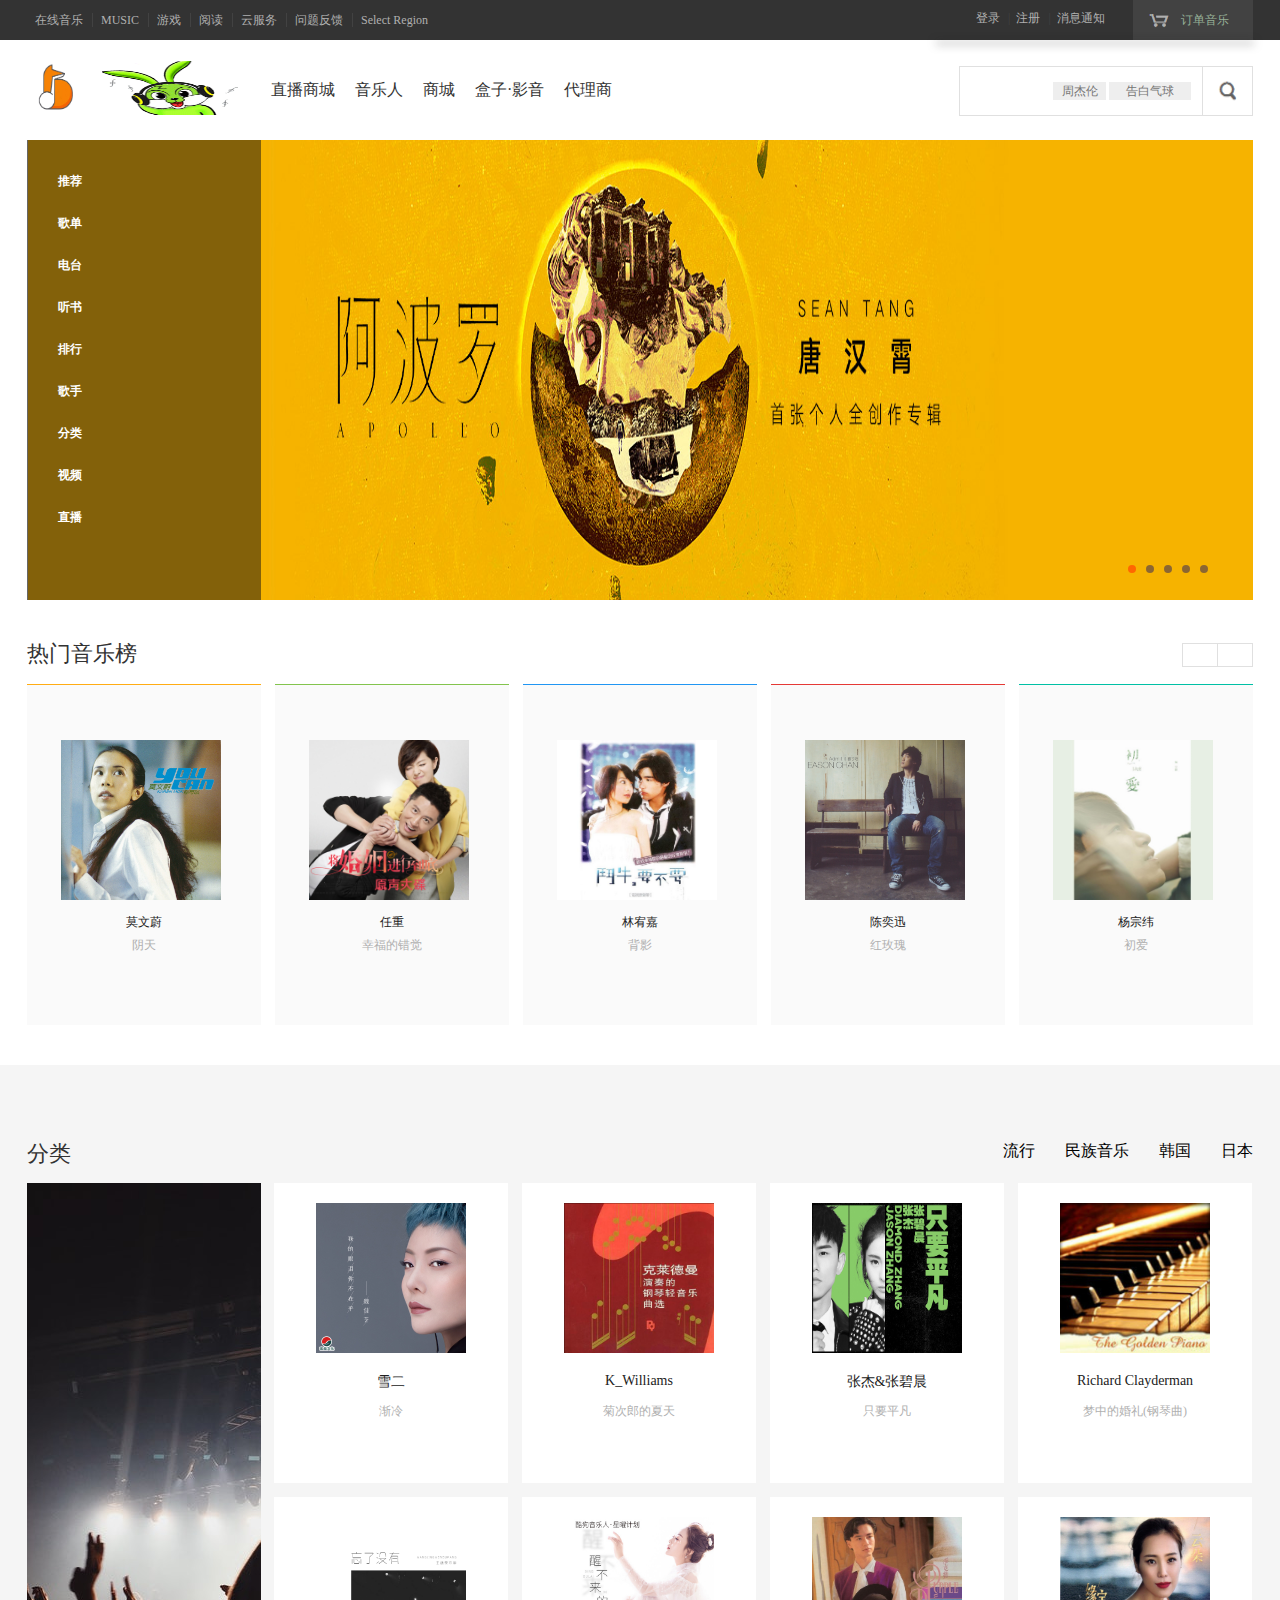
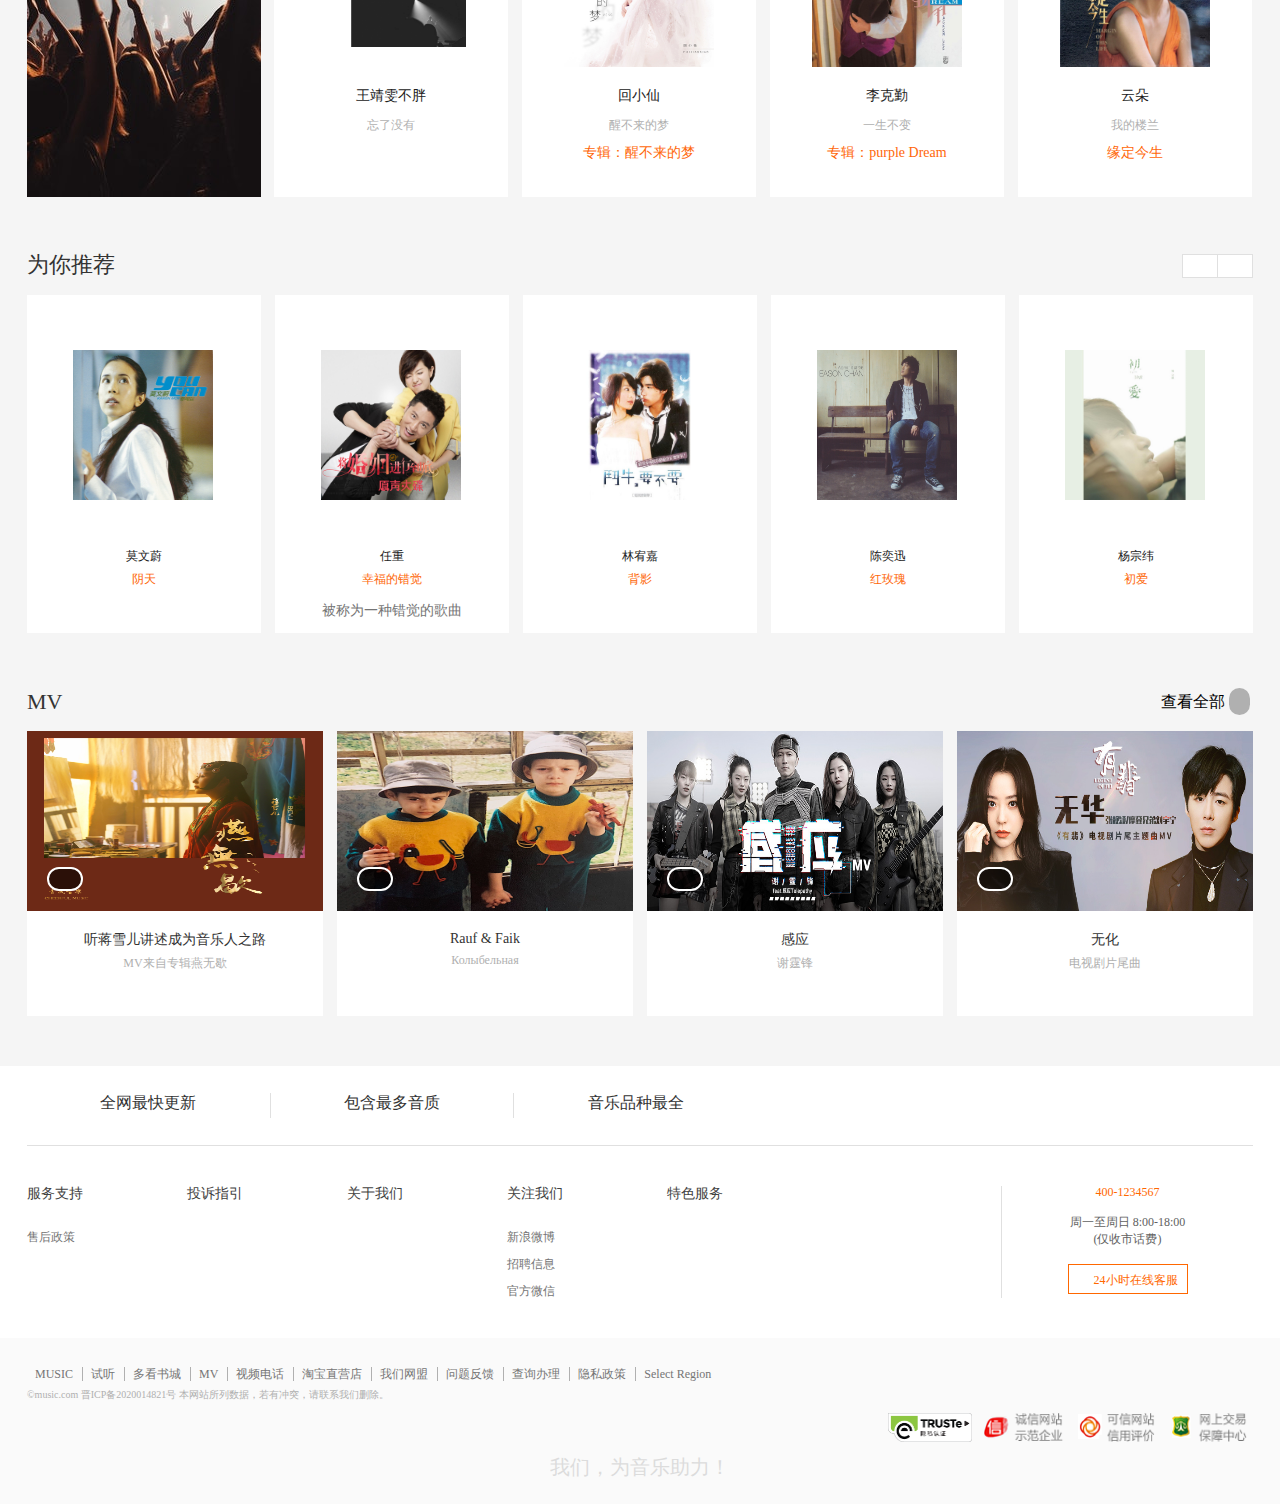
==== index.html @ 4be341f6 "添加歌曲" ====
<!DOCTYPE html>
<html lang="en">
<head>
	<meta charset="UTF-8">
  <title>Document</title>
  <link rel="icon" href="img/favicon.ico" type="image/x-icon" />
	<link rel="stylesheet" href="css/index.css">
	<link rel="stylesheet" href="css/xiaomi.css">
	<link rel="stylesheet" href="js/index.js">
  <link rel="stylesheet" href="https://at.alicdn.com/t/font_2290297_vt4znrrhv1.css">
	<script src="js/animate.js"></script>
	<script src="js/content.js"></script>
	<script src="js/index.js"></script>
	<script src="js/xiaomi.js"></script>
</head>
<body>
        <header>
        	<main>
        	<!-- <a href="play/play.html">aaaaaaaa</a> -->
        		<ul class="head-left">
        			<li><a href="play/play.html" class="head-lfist">在线音乐</a></li>
        			<li><a href="">MUSIC</a></li>
        			<!-- <li><a href=""></a></li> -->
        			<li><a href="">游戏</a></li>
        			<li><a href="">阅读</a></li>
        			<li><a href="">云服务</a></li>
        			<!-- <li><a href="">金融</a></li>
        			<li><a href="">小米商城移动版</a></li> -->
        			<li><a href="">问题反馈</a></li>
        			<li><a href="" class="head-llast">Select Region</a></li>
        		</ul>
        	
        		<div class="head-right">
        			<div class="head-right1">
        				<a href="login.html">登录</a>
        				<span>|</span>
        				<a href="login.html?register = 1">注册</a>
        				<span>|</span>
        				<a href="">消息通知</a>
        			</div>
        			<div class="head-right2">
        				<a href="">
        					<div class="head-r1"></div>
        				  <div class="head-r2">
                     订单音乐
                     <div class="head-block">
                     </div>
                  </div>
        				</a>
        			</div>
        		</div>
        		
        	</main>
        </header>
 
           <section class="navi">
           	   <main>
           	       
           	   	  <a href="" class="nav-left"></a>
                  <div class="nav-left2"><a href=""></a></div>
           	   	 
           	   	  <nav>
           	   	  	 <ul>
           	   	  	 	<li class="nav-li">
                        <a href="">直播商城</a>
                        <div class="nav-bottom">
                          <ul class="nav-bbig">
                            <li>
                              <a href="play/play.html">
                                <img src="img/n1.jpg" alt="">
                              </a>
                              <div class="nav-bbtext1">
                                <a href="" class="bbtext">
                                  新生代主播
                                </a>
                              </div>
                              <!-- <span>2999元起</span> -->
                            </li>

                             <li>
                              <!-- <div class="nav-bottop">
                                现货
                              </div> -->
                              <a href="play/play.html">
                                <img src="img/n2.jpg" alt="">
                              </a>
                              <div class="nav-bbtext1">
                                <a href="" class="bbtext">
                                  民谣主播
                                </a>
                              </div>
                              <!-- <span>2999元起</span> -->
                            </li>
                            
                            <li>
                              <!-- <div class="nav-bottop">
                                新品
                              </div> -->
                              <a href="play/play.html">
                                <img src="img/n3.jpg" alt="">
                              </a>
                              <div class="nav-bbtext1">
                                <a href="play/play.html" class="bbtext">
                                 热门推荐主播
                                </a>
                              </div>
                              <span>排行榜第一</span>
                            </li>
                            
                            

                            <li>
                              <!-- <div class="nav-bottop1">
                                下单立减500
                              </div> -->
                              <a href="play/play.html">
                                <img src="img/n4.jpg" alt="">
                              </a>
                              <div class="nav-bbtext1">
                                <a href="play/play.html" class="bbtext">
                                 星秀
                                </a>
                              </div>
                              <!-- <span>2799元起</span> -->
                            </li>

                             <li>
                              <div class="nav-bottop1">
                                推荐房间
                              </div>
                              <a href="play/play.html">
                                <img src="img/n5.jpg" alt="">
                              </a>
                              <div class="nav-bbtext1">
                                <a href="play/play.html" class="bbtext">
                                  MIX
                                </a>
                              </div>
                              <!-- <span>3499元起</span> -->
                            </li>

                            <li>
                              <div class="nav-bottop1">
                                一起听
                              </div>
                              <a href="play/play.html">
                                <img src="img/n6.jpg" alt="">
                              </a>
                              <div class="nav-bbtext1">
                                <a href="play/play.html" class="bbtext">
                                  点歌房
                                </a>
                              </div>
                              <span>13.4w热度</span>
                            </li>

                          </ul>
                        </div>
                        </li>

           	   	  	 	<li class="nav-li">
                         <a href="play/play.html">音乐人</a>
                        <div class="nav-bottom">
                          <ul class="nav-bbig">
                            <li>
                              <!-- <div class="nav-bottop">
                                现货
                              </div> -->
                              <a href="play/play.html">
                                <img src="img/g1.jpg" alt="">
                              </a>
                              <div class="nav-bbtext1">
                                <a href="" class="bbtext">
                                 当代音乐人
                                </a>
                              </div>
                              <!-- <span>2999元起</span> -->
                            </li>
                            
                            <li>
                              <!-- <div class="nav-bottop">
                                新品
                              </div> -->
                              <a href="play/play.html">
                                <img src="img/n4.jpg" alt="">
                              </a>
                              <div class="nav-bbtext1">
                                <a href="" class="bbtext">
                                 最新专辑推送音乐人
                                </a>
                              </div>
                              <!-- <span>1499元起</span> -->
                            </li>
                            
                            <li>
                              <a href="play/play.html">
                                <img src="img/n1.jpg" alt="">
                              </a>
                              <div class="nav-bbtext1">
                                <a href="" class="bbtext">
                                  常驻
                                </a>
                              </div>
                              <!-- <span>2999元起</span> -->
                            </li>
                          </ul>
                        </div>
                      </li>
           	   	  	 	<li class="nav-li">
                        <a href="">商城</a>
                        <div class="nav-bottom">
                          <ul class="nav-bbig">
                            <li>
                              <div class="nav-bottop">
                                现货
                              </div>
                              <a href="">
                                <img src="img/g2.jpg" alt="">
                              </a>
                              <div class="nav-bbtext1">
                                <a href="" class="bbtext">
                                 Gay专辑发布
                                </a>
                              </div>
                              <span>2999元起</span>
                            </li>
                            
                            <li>
                              <div class="nav-bottop">
                                新品
                              </div>
                              <a href="">
                                <img src="img/n3.jpg" alt="">
                              </a>
                              <div class="nav-bbtext1">
                                <a href="" class="bbtext">
                                  林俊杰系列专辑
                                </a>
                              </div>
                              <span>1499元起</span>
                            </li>
                            
                            <li>
                              <a href="">
                                <img src="img/g4.jpg" alt="">
                              </a>
                              <div class="nav-bbtext1">
                                <a href="" class="bbtext">
                                  LadyGaga
                                </a>
                              </div>
                              <span>库存丰富</span>
                            </li>
                          </ul>
                        </div>
                      </li>
           	   	  	 	<!-- <li class="nav-li">
                         <a href="">代理商</a>
                        <div class="nav-bottom">
                          <ul class="nav-bbig">
                            <li>
                              <a href="">
                                <img src="img/nav1.png" alt="">
                              </a>
                              <div class="nav-bbtext1">
                                <a href="" class="bbtext">
                                  一级分类
                                </a>
                              </div>
                              <span>2999元起</span>
                            </li>

                             <li>
                              <div class="nav-bottop">
                                现货
                              </div>
                              <a href="">
                                <img src="img/nav2.png" alt="">
                              </a>
                              <div class="nav-bbtext1">
                                <a href="" class="bbtext">
                                  一级分类
                                </a>
                              </div>
                              <span>2999元起</span>
                            </li>
                            
                            <li>
                              <div class="nav-bottop">
                                新品
                              </div>
                              <a href="">
                                <img src="img/nav3.jpg" alt="">
                              </a>
                              <div class="nav-bbtext1">
                                <a href="" class="bbtext">
                                  二级分类
                                </a>
                              </div>
                              <span>1499元起</span>
                            </li>
                            
                            

                            <li>
                              <div class="nav-bottop1">
                                下单立减500
                              </div>
                              <a href="">
                                <img src="img/nav4.jpg" alt="">
                              </a>
                              <div class="nav-bbtext1">
                                <a href="" class="bbtext">
                                  九级分类te 2
                                </a>
                              </div>
                              <span>2799元起</span>
                            </li>

                             <li>
                              <div class="nav-bottop1">
                                下单立减500
                              </div>
                              <a href="">
                                <img src="img/nav5.jpg" alt="">
                              </a>
                              <div class="nav-bbtext1">
                                <a href="" class="bbtext">
                                  六级分类
                                </a>
                              </div>
                              <span>3499元起</span>
                            </li>

                            <li>
                              <div class="nav-bottop1">
                                下单立减500
                              </div>
                              <a href="">
                                <img src="img/nav6.jpg" alt="">
                              </a>
                              <div class="nav-bbtext1">
                                <a href="" class="bbtext">
                                  四级分类
                                </a>
                              </div>
                              <span>1999元</span>
                            </li>

                          </ul>
                        </div>
                      </li> -->
           	   	  	 	<li class="nav-li">
                        <a href="">盒子·影音</a>
                        <!-- <div class="nav-bottom">
                          <ul class="nav-bbig">
                            <li>
                              <a href="">
                                <img src="img/nav1.png" alt="">
                              </a>
                              <div class="nav-bbtext1">
                                <a href="" class="bbtext">
                                  一级分类
                                </a>
                              </div>
                              <span>2999元起</span>
                            </li>

                             <li>
                              <div class="nav-bottop">
                                现货
                              </div>
                              <a href="">
                                <img src="img/nav2.png" alt="">
                              </a>
                              <div class="nav-bbtext1">
                                <a href="" class="bbtext">
                                  一级分类
                                </a>
                              </div>
                              <span>2999元起</span>
                            </li>
                            
                            <li>
                              <div class="nav-bottop">
                                新品
                              </div>
                              <a href="">
                                <img src="img/nav3.jpg" alt="">
                              </a>
                              <div class="nav-bbtext1">
                                <a href="" class="bbtext">
                                  二级分类
                                </a>
                              </div>
                              <span>1499元起</span>
                            </li>
                            
                            

                            <li>
                              <div class="nav-bottop1">
                                下单立减500
                              </div>
                              <a href="">
                                <img src="img/nav4.jpg" alt="">
                              </a>
                              <div class="nav-bbtext1">
                                <a href="" class="bbtext">
                                  九级分类te 2
                                </a>
                              </div>
                              <span>2799元起</span>
                            </li>

                             <li>
                              <div class="nav-bottop1">
                                下单立减500
                              </div>
                              <a href="">
                                <img src="img/nav5.jpg" alt="">
                              </a>
                              <div class="nav-bbtext1">
                                <a href="" class="bbtext">
                                  六级分类
                                </a>
                              </div>
                              <span>3499元起</span>
                            </li>

                            <li>
                              <div class="nav-bottop1">
                                下单立减500
                              </div>
                              <a href="">
                                <img src="img/nav6.jpg" alt="">
                              </a>
                              <div class="nav-bbtext1">
                                <a href="" class="bbtext">
                                  四级分类
                                </a>
                              </div>
                              <span>1999元</span>
                            </li>

                          </ul>
                        </div> -->
                      </li>
           	   	  	 	<li class="nav-li">
                         <a href="">代理商</a>
                         <!-- <div class="nav-bottom">
                          <ul class="nav-bbig">
                            <li>
                              <a href="">
                                <img src="img/nav1.png" alt="">
                              </a>
                              <div class="nav-bbtext1">
                                <a href="" class="bbtext">
                                  一级分类
                                </a>
                              </div>
                              <span>2999元起</span>
                            </li>

                             <li>
                              <div class="nav-bottop">
                                现货
                              </div>
                              <a href="">
                                <img src="img/nav2.png" alt="">
                              </a>
                              <div class="nav-bbtext1">
                                <a href="" class="bbtext">
                                  一级分类
                                </a>
                              </div>
                              <span>2999元起</span>
                            </li>
                            
                            <li>
                              <div class="nav-bottop">
                                新品
                              </div>
                              <a href="">
                                <img src="img/nav3.jpg" alt="">
                              </a>
                              <div class="nav-bbtext1">
                                <a href="" class="bbtext">
                                  二级分类
                                </a>
                              </div>
                              <span>1499元起</span>
                            </li>
                            
                            

                            <li>
                              <div class="nav-bottop1">
                                下单立减500
                              </div>
                              <a href="">
                                <img src="img/nav4.jpg" alt="">
                              </a>
                              <div class="nav-bbtext1">
                                <a href="" class="bbtext">
                                  九级分类te 2
                                </a>
                              </div>
                              <span>2799元起</span>
                            </li>

                             <li>
                              <div class="nav-bottop1">
                                下单立减500
                              </div>
                              <a href="">
                                <img src="img/nav5.jpg" alt="">
                              </a>
                              <div class="nav-bbtext1">
                                <a href="" class="bbtext">
                                  六级分类
                                </a>
                              </div>
                              <span>3499元起</span>
                            </li>

                            <li>
                              <div class="nav-bottop1">
                                下单立减500
                              </div>
                              <a href="">
                                <img src="img/nav6.jpg" alt="">
                              </a>
                              <div class="nav-bbtext1">
                                <a href="" class="bbtext">
                                  四级分类
                                </a>
                              </div>
                              <span>1999元</span>
                            </li>

                          </ul>
                        </div> -->
                      </li>
           	   	  	 	<li class="nav-li">
                        <a href="">主播电台</a>
                        <!-- <div class="nav-bottom"> -->
                          <ul class="nav-bbig">
                            <li>
                              <a href="">
                                <img src="img/nav1.png" alt="">
                              </a>
                              <div class="nav-bbtext1">
                                <a href="" class="bbtext">
                                  一级分类
                                </a>
                              </div>
                              <span>2999元起</span>
                            </li>

                             <li>
                              <div class="nav-bottop">
                                现货
                              </div>
                              <a href="">
                                <img src="img/nav2.png" alt="">
                              </a>
                              <div class="nav-bbtext1">
                                <a href="" class="bbtext">
                                  一级分类
                                </a>
                              </div>
                              <span>2999元起</span>
                            </li>
                            
                            <li>
                              <div class="nav-bottop">
                                新品
                              </div>
                              <a href="">
                                <img src="img/nav3.jpg" alt="">
                              </a>
                              <div class="nav-bbtext1">
                                <a href="" class="bbtext">
                                  二级分类
                                </a>
                              </div>
                              <span>1499元起</span>
                            </li>
                            
                            

                            <li>
                              <div class="nav-bottop1">
                                下单立减500
                              </div>
                              <a href="">
                                <img src="img/nav4.jpg" alt="">
                              </a>
                              <div class="nav-bbtext1">
                                <a href="" class="bbtext">
                                  九级分类te 2
                                </a>
                              </div>
                              <span>2799元起</span>
                            </li>

                             <li>
                              <div class="nav-bottop1">
                                下单立减500
                              </div>
                              <a href="">
                                <img src="img/nav5.jpg" alt="">
                              </a>
                              <div class="nav-bbtext1">
                                <a href="" class="bbtext">
                                  六级分类
                                </a>
                              </div>
                              <span>3499元起</span>
                            </li>

                            <li>
                              <div class="nav-bottop1">
                                下单立减500
                              </div>
                              <a href="">
                                <img src="img/nav6.jpg" alt="">
                              </a>
                              <div class="nav-bbtext1">
                                <a href="" class="bbtext">
                                  四级分类
                                </a>
                              </div>
                              <span>1999元</span>
                            </li>

                          </ul>
                        </div>
                      </li>
           	   	  	 	<!-- <li class="nav-li"><a href="">服务</a></li>
           	   	  	 	<li class="nav-li"><a href="">社区</a></li> -->
           	   	  	 </ul>
           	   	  </nav>
           	   	  <!-- 右边 -->
           	   	  <div class="nav-right">
           	   	  	  <input type="text" class="nav-r1">
           	   	  	   <div class="nav-r1text"><a href="">周杰伦</a></div>
           	   	  	   <div class="nav-r2text"><a href="">告白气球</a></div>
           	   	  	  <input type="button" class="nav-r2" id="musica">
                      <ul class="nav-block">
                        <li><a href="">
                          <span>我爱你就像风</span>
                          <span>约有11859条</span>
                        </a></li>
                        <li><a href="">
                          <span>5.20</span>
                          <span>约有10658条</span>
                        </a></li>
                        <li><a href="">
                          <span>乘风破浪的姐姐</span>
                          <span>约有9981条</span>
                        </a></li>
                        <li><a href="">
                          <span>黑</span>
                          <span>约有8868条</span>
                        </a></li>
                        <li><a href="">
                           <span>别缅怀何为爱</span>
                          <span>约有8200条</span>
                        </a></li>
                        <li><a href="">
                           <span>体面</span>
                          <span>约有7556条</span>
                        </a></li>
                        <li><a href="">
                           <span>陈奕迅</span>
                          <span>约有6400条</span>
                        </a></li>
                        <!-- <li><a href="">
                            <span>充电宝</span>
                            <span>约有19件</span>
                        </a></li>
                        <li><a href="">
                          <span>运动鞋</span>
                          <span>约有2件</span>
                        </a></li>
                        <li><a href="">
                          <span>路由器</span>
                          <span>约有17件</span>
                        </a></li>
                        <li><a href="">
                          <span>小米盒子</span>
                          <span>约有8件</span>
                        </a></li> -->
                      </ul>
           	   	  </div>
           	   </main>
           </section>

           <section class="banner">
           	   <main class="banner-main">
                  <ul class="lunbo">
                    <li style="display: block">
                     <a href="play/play.html">
                     <img src="img/5555.jpg" alt="">
                     </a>
                    </li>

                    <li>
                     <a href="play/play.html">
                      <img src="img/1111.jpg" alt="">
                     </a>
                    </li>
                    
                    <li>
                     <a href="play/play.html">
                      <img src="img/2222.jpg" alt="">
                     </a>
                    </li>

                    <li>
                     <a href="play/play.html">
                      <img src="img/3333.jpg" alt="">
                     </a>
                    </li>

                    <li>
                     <a href="play/play.html">
                      <img src="img/4444.jpg" alt="">
                     </a>
                    </li>
                  </ul>
           
           	   	  <aside style="z-index: 99999">
           	   	  	 <ul class="aside-big">
           	   	  	 	<li class="aside-big1">
           	   	  	 	  <a href="">
           	   	  	 	  	<span class="big-left">推荐</span>
           	   	  	 	  	<span class="iconfont icon-jiantou big-right"></span>
           	   	  	 	  </a>
                        <div class="item">
                            
                             <ul>
                               <li>
                                 <a href="play/play.html">
                                   <div class="item-left">
                                     <img src="img/s2.jpg" alt="">
                                   </div>
                                   <span>试听</span>
                                   <div class="item-right">试听</div>
                                 </a>
                               </li>

                               <li>
                                 <a href="play/play.html">
                                   <div class="item-left">
                                     <img src="img/item2.png" alt="">
                                   </div>
                                   <span>二级分类</span>
                                   <div class="item-right">试听</div>
                                 </a>
                               </li>

                               <li>
                                 <a href="play/play.html">
                                   <div class="item-left">
                                     <img src="img/item3.jpg" alt="">
                                   </div>
                                   <span>八级分类 2</span>
                                   <div class="item-right">试听</div>
                                 </a>
                               </li>

                               <li>
                                 <a href="play/play.html">
                                   <div class="item-left">
                                     <img src="img/item5.png" alt="">
                                   </div>
                                   <span>七级分类</span>
                                   <div class="item-right">试听</div>
                                 </a>
                               </li>

                               <li>
                                 <a href="play/play.html">
                                   <div class="item-left">
                                     <img src="img/item4.jpg" alt="">
                                   </div>
                                   <span>九级分类te 2</span>
                                   <div class="item-right">试听</div>
                                 </a>
                               </li>

                               <li>
                                 <a href="play/play.html">
                                   <div class="item-left">
                                     <img src="img/item6.jpg" alt="">
                                   </div>
                                   <span>六级分类</span>
                                   <div class="item-right">试听</div>
                                 </a>
                               </li>
                             </ul>

                             <ul>
                               <li>
                                 <a href="play/play.html">
                                   <div class="item-left">
                                     <img src="img/item7.jpg" alt="">
                                   </div>
                                   <span>四级分类</span>
                                   <div class="item-right">试听</div>
                                 </a>
                               </li>

                               <li>
                                 <a href="play/play.html">
                                   <div class="item-left">
                                     <img src="img/item8.jpg" alt="">
                                   </div>
                                   <span>四级分类 Plus</span>
                                   <div class="item-right">试听</div>
                                  </a>
                               </li>

                               <li>
                                 <a href="play/play.html">
                                   <div class="item-left">
                                     <img src="img/item9.png" alt="">
                                   </div>
                                   <span>五级分类 4X</span>
                                   <div class="item-right">试听</div>
                                 </a>
                               </li>

                               <li>
                                 <a href="play/play.html">
                                   <div class="item-left">
                                     <img src="img/item10.png" alt="">
                                   </div>
                                   <span>三级分类X</span>
                                   <div class="item-right">试听</div>
                                 </a>
                               </li>

                               <li>
                                 <a href="play/play.html">
                                   <div class="item-left">
                                     <img src="img/item11.jpg" alt="">
                                   </div>
                                   <span>三级分类</span>
                                   <div class="item-right">试听</div>
                                 </a>
                               </li>
                               
                               <li>
                                 <a href="play/play.html">
                                   <div class="item-left">
                                     <img src="img/item12.jpg" alt="">
                                   </div>
                                   <span>我的音乐盒</span>
                                   <div class="item-right">试听</div>
                                 </a>
                               </li>
                             </ul>

                             <ul>
                               <li>
                                 <a href="play/play.html">
                                   <div class="item-left">
                                     <img src="img/item13.jpg" alt="">
                                   </div>
                                   <span>经典曲目</span>
                                  
                                 </a>
                               </li>

                               <li>
                                 <a href="play/play.html">
                                   <div class="item-left">
                                     <img src="img/item14.jpg" alt="">
                                   </div>
                                   <span>会员专享</span>
                                  
                                 </a>
                               </li>

                               <li>
                                 <a href="play/play.html">
                                   <div class="item-left">
                                     <img src="img/item15.jpg" alt="">
                                   </div>
                                   <span></span>
                                   
                                 </a>
                               </li>
                             </ul>
                        </div>
           	   	  	 	</li>

           	   	  	 	<li class="aside-big1">
           	   	  	 	   <a href="play/play.html">
           	   	  	 		   <span class="big-left">歌单</span>
           	   	  	 	  	  <span class="iconfont icon-jiantou big-right"></span>
           	   	  	 	   </a>
                          <div class="item">
                       
                             <ul>
                               <li>
                                 <a href="play/play.html">
                                   <div class="item-left">
                                     <img src="img/item1.png" alt="">
                                   </div>
                                   <span>一级分类</span>
                                   <div class="item-right">试听</div>
                                 </a>
                               </li>

                               <li>
                                 <a href="play/play.html">
                                   <div class="item-left">
                                     <img src="img/item2.png" alt="">
                                   </div>
                                   <span>二级分类</span>
                                   <div class="item-right">试听</div>
                                 </a>
                               </li>

                               <li>
                                 <a href="play/play.html">
                                   <div class="item-left">
                                     <img src="img/item3.jpg" alt="">
                                   </div>
                                   <span>八级分类 2</span>
                                   <div class="item-right">试听</div>
                                 </a>
                               </li>

                               <li>
                                 <a href="play/play.html">
                                   <div class="item-left">
                                     <img src="img/item5.png" alt="">
                                   </div>
                                   <span>七级分类</span>
                                   <div class="item-right">试听</div>
                                 </a>
                               </li>

                               <li>
                                 <a href="play/play.html">
                                   <div class="item-left">
                                     <img src="img/item4.jpg" alt="">
                                   </div>
                                   <span>九级分类te 2</span>
                                   <div class="item-right">试听</div>
                                 </a>
                               </li>

                               <li>
                                 <a href="play/play.html">
                                   <div class="item-left">
                                     <img src="img/item6.jpg" alt="">
                                   </div>
                                   <span>六级分类</span>
                                   <div class="item-right">试听</div>
                                 </a>
                               </li>
                             </ul>                              
                             <ul>
                               <li>
                                 <a href="play/play.html">
                                   <div class="item-left">
                                     <img src="img/item1.png" alt="">
                                   </div>
                                   <span>一级分类</span>
                                   <div class="item-right">试听</div>
                                 </a>
                               </li>

                               <li>
                                 <a href="play/play.html">
                                   <div class="item-left">
                                     <img src="img/item2.png" alt="">
                                   </div>
                                   <span>二级分类</span>
                                   <div class="item-right">试听</div>
                                 </a>
                               </li>

                               <li>
                                 <a href="play/play.html">
                                   <div class="item-left">
                                     <img src="img/item3.jpg" alt="">
                                   </div>
                                   <span>八级分类 2</span>
                                   <div class="item-right">试听</div>
                                 </a>
                               </li>

                               <li>
                                 <a href="play/play.html">
                                   <div class="item-left">
                                     <img src="img/item5.png" alt="">
                                   </div>
                                   <span>七级分类</span>
                                   <div class="item-right">试听</div>
                                 </a>
                               </li>

                               <li>
                                 <a href="play/play.html">
                                   <div class="item-left">
                                     <img src="img/item4.jpg" alt="">
                                   </div>
                                   <span>九级分类te 2</span>
                                   <div class="item-right">试听</div>
                                 </a>
                               </li>

                               <li>
                                 <a href="play/play.html">
                                   <div class="item-left">
                                     <img src="img/item6.jpg" alt="">
                                   </div>
                                   <span>六级分类</span>
                                   <div class="item-right">试听</div>
                                 </a>
                               </li>
                             </ul>
                          </div>
           	   	  	 	</li>
           	   	  	 	<li class="aside-big1">
           	   	  	 	   <a href="play/play.html">
           	   	  	 		   <span class="big-left">电台</span>
           	   	  	 	  	 <span class="iconfont icon-jiantou big-right"></span>
           	   	  	 	   </a>
                         <div class="item">
                            
                             <ul>
                               <li>
                                 <a href="play/play.html">
                                   <div class="item-left">
                                     <img src="img/item1.png" alt="">
                                   </div>
                                   <span>一级分类</span>
                                   <div class="item-right">试听</div>
                                 </a>
                               </li>

                               <li>
                                 <a href="play/play.html">
                                   <div class="item-left">
                                     <img src="img/item2.png" alt="">
                                   </div>
                                   <span>二级分类</span>
                                   <div class="item-right">试听</div>
                                 </a>
                               </li>

                               <li>
                                 <a href="play/play.html">
                                   <div class="item-left">
                                     <img src="img/item3.jpg" alt="">
                                   </div>
                                   <span>八级分类 2</span>
                                   <div class="item-right">试听</div>
                                 </a>
                               </li>

                               <li>
                                 <a href="play/play.html">
                                   <div class="item-left">
                                     <img src="img/item5.png" alt="">
                                   </div>
                                   <span>七级分类</span>
                                   <div class="item-right">试听</div>
                                 </a>
                               </li>

                               <li>
                                 <a href="play/play.html">
                                   <div class="item-left">
                                     <img src="img/item4.jpg" alt="">
                                   </div>
                                   <span>九级分类te 2</span>
                                   <div class="item-right">试听</div>
                                 </a>
                               </li>

                               <li>
                                 <a href="play/play.html">
                                   <div class="item-left">
                                     <img src="img/item6.jpg" alt="">
                                   </div>
                                   <span>六级分类</span>
                                   <div class="item-right">试听</div>
                                 </a>
                               </li>
                             </ul>

                             <ul>
                               <li>
                                 <a href="play/play.html">
                                   <div class="item-left">
                                     <img src="img/item7.jpg" alt="">
                                   </div>
                                   <span>四级分类</span>
                                   <div class="item-right">试听</div>
                                 </a>
                               </li>

                               <li>
                                 <a href="play/play.html">
                                   <div class="item-left">
                                     <img src="img/item8.jpg" alt="">
                                   </div>
                                   <span>四级分类 Plus</span>
                                   <div class="item-right">试听</div>
                                  </a>
                               </li>

                               <li>
                                 <a href="play/play.html">
                                   <div class="item-left">
                                     <img src="img/item9.png" alt="">
                                   </div>
                                   <span>五级分类 4X</span>
                                   <div class="item-right">试听</div>
                                 </a>
                               </li>

                               <li>
                                 <a href="play/play.html">
                                   <div class="item-left">
                                     <img src="img/item10.png" alt="">
                                   </div>
                                   <span>三级分类X</span>
                                   <div class="item-right">试听</div>
                                 </a>
                               </li>

                               <li>
                                 <a href="play/play.html">
                                   <div class="item-left">
                                     <img src="img/item11.jpg" alt="">
                                   </div>
                                   <span>三级分类</span>
                                   <div class="item-right">试听</div>
                                 </a>
                               </li>
                               
                               <li>
                                 <a href="play/play.html">
                                   <div class="item-left">
                                     <img src="img/item12.jpg" alt="">
                                   </div>
                                   <span>我的音乐盒</span>
                                   <div class="item-right">试听</div>
                                 </a>
                               </li>
                             </ul>

                            
                             <ul>
                               <li>
                                 <a href="play/play.html">
                                   <div class="item-left">
                                     <img src="img/item7.jpg" alt="">
                                   </div>
                                   <span>四级分类</span>
                                   <div class="item-right">试听</div>
                                 </a>
                               </li>

                               <li>
                                 <a href="play/play.html">
                                   <div class="item-left">
                                     <img src="img/item8.jpg" alt="">
                                   </div>
                                   <span>四级分类 Plus</span>
                                   <div class="item-right">试听</div>
                                  </a>
                               </li>

                               <li>
                                 <a href="play/play.html">
                                   <div class="item-left">
                                     <img src="img/item9.png" alt="">
                                   </div>
                                   <span>五级分类 4X</span>
                                   <div class="item-right">试听</div>
                                 </a>
                               </li>

                               <li>
                                 <a href="play/play.html">
                                   <div class="item-left">
                                     <img src="img/item10.png" alt="">
                                   </div>
                                   <span>三级分类X</span>
                                   <div class="item-right">试听</div>
                                 </a>
                               </li>

                               <li>
                                 <a href="play/play.html">
                                   <div class="item-left">
                                     <img src="img/item11.jpg" alt="">
                                   </div>
                                   <span>三级分类</span>
                                   <div class="item-right">试听</div>
                                 </a>
                               </li>
                               
                               <li>
                                 <a href="play/play.html">
                                   <div class="item-left">
                                     <img src="img/item12.jpg" alt="">
                                   </div>
                                   <span>我的音乐盒</span>
                                   <div class="item-right">试听</div>
                                 </a>
                               </li>
                             </ul>

                           
                             <ul>
                               <li>
                                 <a href="play/play.html">
                                   <div class="item-left">
                                     <img src="img/item13.jpg" alt="">
                                   </div>
                                   <span>经典曲目</span>
                                  
                                 </a>
                               </li>

                               <li>
                                 <a href="play/play.html">
                                   <div class="item-left">
                                     <img src="img/item14.jpg" alt="">
                                   </div>
                                   <span>会员专享</span>
                                  
                                 </a>
                               </li>

                               <li>
                                 <a href="play/play.html">
                                   <div class="item-left">
                                     <img src="img/item15.jpg" alt="">
                                   </div>
                                   <span></span>
                                   
                                 </a>
                               </li>
                             </ul>
                        </div>
           	   	  	 	</li>
           	   	  	 	<li class="aside-big1">
           	   	  	 	   <a href="play/play.html">
           	   	  	 		   <span class="big-left">听书</span>
           	   	  	 	  	  <span class="iconfont icon-jiantou big-right"></span>
           	   	  	 	   </a>
                          <div class="item">
                             <!-- 第一列 -->
                             <ul>
                               <li>
                                 <a href="play/play.html">
                                   <div class="item-left">
                                     <img src="img/item1.png" alt="">
                                   </div>
                                   <span>一级分类</span>
                                   <div class="item-right">试听</div>
                                 </a>
                               </li>

                               <li>
                                 <a href="play/play.html">
                                   <div class="item-left">
                                     <img src="img/item2.png" alt="">
                                   </div>
                                   <span>二级分类</span>
                                   <div class="item-right">试听</div>
                                 </a>
                               </li>

                               <li>
                                 <a href="play/play.html">
                                   <div class="item-left">
                                     <img src="img/item3.jpg" alt="">
                                   </div>
                                   <span>八级分类 2</span>
                                   <div class="item-right">试听</div>
                                 </a>
                               </li>

                               <li>
                                 <a href="play/play.html">
                                   <div class="item-left">
                                     <img src="img/item5.png" alt="">
                                   </div>
                                   <span>七级分类</span>
                                   <div class="item-right">试听</div>
                                 </a>
                               </li>

                               <li>
                                 <a href="play/play.html">
                                   <div class="item-left">
                                     <img src="img/item4.jpg" alt="">
                                   </div>
                                   <span>九级分类te 2</span>
                                   <div class="item-right">试听</div>
                                 </a>
                               </li>

                               <li>
                                 <a href="play/play.html">
                                   <div class="item-left">
                                     <img src="img/item6.jpg" alt="">
                                   </div>
                                   <span>六级分类</span>
                                   <div class="item-right">试听</div>
                                 </a>
                               </li>
                             </ul>

                             <!-- 第二列 -->
                             <ul>
                               <li>
                                 <a href="play/play.html">
                                   <div class="item-left">
                                     <img src="img/item7.jpg" alt="">
                                   </div>
                                   <span>四级分类</span>
                                   <div class="item-right">试听</div>
                                 </a>
                               </li>

                               <li>
                                 <a href="play/play.html">
                                   <div class="item-left">
                                     <img src="img/item8.jpg" alt="">
                                   </div>
                                   <span>四级分类 Plus</span>
                                   <div class="item-right">试听</div>
                                  </a>
                               </li>

                               <li>
                                 <a href="play/play.html">
                                   <div class="item-left">
                                     <img src="img/item9.png" alt="">
                                   </div>
                                   <span>五级分类 4X</span>
                                   <div class="item-right">试听</div>
                                 </a>
                               </li>

                               <li>
                                 <a href="play/play.html">
                                   <div class="item-left">
                                     <img src="img/item10.png" alt="">
                                   </div>
                                   <span>三级分类X</span>
                                   <div class="item-right">试听</div>
                                 </a>
                               </li>

                               <li>
                                 <a href="play/play.html">
                                   <div class="item-left">
                                     <img src="img/item11.jpg" alt="">
                                   </div>
                                   <span>三级分类</span>
                                   <div class="item-right">试听</div>
                                 </a>
                               </li>
                               
                               <li>
                                 <a href="play/play.html">
                                   <div class="item-left">
                                     <img src="img/item12.jpg" alt="">
                                   </div>
                                   <span>我的音乐盒</span>
                                   <div class="item-right">试听</div>
                                 </a>
                               </li>
                             </ul>
                             
                          
                             <ul>
                               <li>
                                 <a href="play/play.html">
                                   <div class="item-left">
                                     <img src="img/item7.jpg" alt="">
                                   </div>
                                   <span>四级分类</span>
                                   <div class="item-right">试听</div>
                                 </a>
                               </li>

                               <li>
                                 <a href="play/play.html">
                                   <div class="item-left">
                                     <img src="img/item8.jpg" alt="">
                                   </div>
                                   <span>四级分类 Plus</span>
                                   <div class="item-right">试听</div>
                                  </a>
                               </li>

                               <li>
                                 <a href="play/play.html">
                                   <div class="item-left">
                                     <img src="img/item9.png" alt="">
                                   </div>
                                   <span>五级分类 4X</span>
                                   <div class="item-right">试听</div>
                                 </a>
                               </li>

                               <li>
                                 <a href="play/play.html">
                                   <div class="item-left">
                                     <img src="img/item10.png" alt="">
                                   </div>
                                   <span>三级分类X</span>
                                   <div class="item-right">试听</div>
                                 </a>
                               </li>

                               <li>
                                 <a href="play/play.html">
                                   <div class="item-left">
                                     <img src="img/item11.jpg" alt="">
                                   </div>
                                   <span>三级分类</span>
                                   <div class="item-right">试听</div>
                                 </a>
                               </li>
                               
                               <li>
                                 <a href="play/play.html">
                                   <div class="item-left">
                                     <img src="img/item12.jpg" alt="">
                                   </div>
                                   <span>我的音乐盒</span>
                                   <div class="item-right">试听</div>
                                 </a>
                               </li>
                             </ul>

                             
                             <ul>
                               <li>
                                 <a href="play/play.html">
                                   <div class="item-left">
                                     <img src="img/item7.jpg" alt="">
                                   </div>
                                   <span>四级分类</span>
                                   <div class="item-right">试听</div>
                                 </a>
                               </li>

                               <li>
                                 <a href="play/play.html">
                                   <div class="item-left">
                                     <img src="img/item8.jpg" alt="">
                                   </div>
                                   <span>四级分类 Plus</span>
                                   <div class="item-right">试听</div>
                                  </a>
                               </li>

                               <li>
                                 <a href="play/play.html">
                                   <div class="item-left">
                                     <img src="img/item9.png" alt="">
                                   </div>
                                   <span>五级分类 4X</span>
                                   <div class="item-right">试听</div>
                                 </a>
                               </li>

                               <li>
                                 <a href="play/play.html">
                                   <div class="item-left">
                                     <img src="img/item10.png" alt="">
                                   </div>
                                   <span>三级分类X</span>
                                   <div class="item-right">试听</div>
                                 </a>
                               </li>

                               <li>
                                 <a href="play/play.html">
                                   <div class="item-left">
                                     <img src="img/item11.jpg" alt="">
                                   </div>
                                   <span>三级分类</span>
                                   <div class="item-right">试听</div>
                                 </a>
                               </li>
                               
                               <li>
                                 <a href="play/play.html">
                                   <div class="item-left">
                                     <img src="img/item12.jpg" alt="">
                                   </div>
                                   <span>我的音乐盒</span>
                                   <div class="item-right">试听</div>
                                 </a>
                               </li>
                             </ul>
                        </div>
           	   	  	 	</li>
                        <li class="aside-big1">
                         <a href="play/play.html">
                           <span class="big-left">排行</span>
                          <span class="iconfont icon-jiantou big-right"></span>
                         </a>
                          <div class="item">
                            
                             <ul>
                               <li>
                                 <a href="play/play.html">
                                   <div class="item-left">
                                     <img src="img/item1.png" alt="">
                                   </div>
                                   <span>一级分类</span>
                                   <div class="item-right">试听</div>
                                 </a>
                               </li>

                               <li>
                                 <a href="play/play.html">
                                   <div class="item-left">
                                     <img src="img/item2.png" alt="">
                                   </div>
                                   <span>二级分类</span>
                                   <div class="item-right">试听</div>
                                 </a>
                               </li>

                               <li>
                                 <a href="play/play.html">
                                   <div class="item-left">
                                     <img src="img/item3.jpg" alt="">
                                   </div>
                                   <span>八级分类 2</span>
                                   <div class="item-right">试听</div>
                                 </a>
                               </li>

                               <li>
                                 <a href="play/play.html">
                                   <div class="item-left">
                                     <img src="img/item5.png" alt="">
                                   </div>
                                   <span>七级分类</span>
                                   <div class="item-right">试听</div>
                                 </a>
                               </li>

                               <li>
                                 <a href="play/play.html">
                                   <div class="item-left">
                                     <img src="img/item4.jpg" alt="">
                                   </div>
                                   <span>九级分类te 2</span>
                                   <div class="item-right">试听</div>
                                 </a>
                               </li>

                               <li>
                                 <a href="play/play.html">
                                   <div class="item-left">
                                     <img src="img/item6.jpg" alt="">
                                   </div>
                                   <span>六级分类</span>
                                   <div class="item-right">试听</div>
                                 </a>
                               </li>
                             </ul>

                            
                             <ul>
                               <li>
                                 <a href="play/play.html">
                                   <div class="item-left">
                                     <img src="img/item7.jpg" alt="">
                                   </div>
                                   <span>四级分类</span>
                                   <div class="item-right">试听</div>
                                 </a>
                               </li>
                             </ul>
                           
                        </div>
                      </li>
                      <li class="aside-big1">
                         <a href="play/play.html">
                           <span class="big-left">歌手</span>
                           <span class="iconfont icon-jiantou big-right"></span>
                         </a>
                          <div class="item">
                             
                             <ul>
                               <li>
                                 <a href="play/play.html">
                                   <div class="item-left">
                                     <img src="img/item1.png" alt="">
                                   </div>
                                   <span>一级分类</span>
                                   <div class="item-right">试听</div>
                                 </a>
                               </li>

                               <li>
                                 <a href="play/play.html">
                                   <div class="item-left">
                                     <img src="img/item2.png" alt="">
                                   </div>
                                   <span>二级分类</span>
                                   <div class="item-right">试听</div>
                                 </a>
                               </li>

                               <li>
                                 <a href="play/play.html">
                                   <div class="item-left">
                                     <img src="img/item3.jpg" alt="">
                                   </div>
                                   <span>八级分类 2</span>
                                   <div class="item-right">试听</div>
                                 </a>
                               </li>

                               <li>
                                 <a href="play/play.html">
                                   <div class="item-left">
                                     <img src="img/item5.png" alt="">
                                   </div>
                                   <span>七级分类</span>
                                   <div class="item-right">试听</div>
                                 </a>
                               </li>

                               <li>
                                 <a href="play/play.html">
                                   <div class="item-left">
                                     <img src="img/item4.jpg" alt="">
                                   </div>
                                   <span>九级分类te 2</span>
                                   <div class="item-right">试听</div>
                                 </a>
                               </li>

                               <li>
                                 <a href="play/play.html">
                                   <div class="item-left">
                                     <img src="img/item6.jpg" alt="">
                                   </div>
                                   <span>六级分类</span>
                                   <div class="item-right">试听</div>
                                 </a>
                               </li>
                             </ul>

                             <ul>
                               <li>
                                 <a href="play/play.html">
                                   <div class="item-left">
                                     <img src="img/item7.jpg" alt="">
                                   </div>
                                   <span>四级分类</span>
                                   <div class="item-right">试听</div>
                                 </a>
                               </li>

                               <li>
                                 <a href="play/play.html">
                                   <div class="item-left">
                                     <img src="img/item8.jpg" alt="">
                                   </div>
                                   <span>四级分类 Plus</span>
                                   <div class="item-right">试听</div>
                                  </a>
                               </li>

                               <li>
                                 <a href="play/play.html">
                                   <div class="item-left">
                                     <img src="img/item9.png" alt="">
                                   </div>
                                   <span>五级分类 4X</span>
                                   <div class="item-right">试听</div>
                                 </a>
                               </li>

                               <li>
                                 <a href="play/play.html">
                                   <div class="item-left">
                                     <img src="img/item10.png" alt="">
                                   </div>
                                   <span>三级分类X</span>
                                   <div class="item-right">试听</div>
                                 </a>
                               </li>

                               <li>
                                 <a href="play/play.html">
                                   <div class="item-left">
                                     <img src="img/item11.jpg" alt="">
                                   </div>
                                   <span>三级分类</span>
                                   <div class="item-right">试听</div>
                                 </a>
                               </li>
                               
                               <li>
                                 <a href="play/play.html">
                                   <div class="item-left">
                                     <img src="img/item12.jpg" alt="">
                                   </div>
                                   <span>我的音乐盒</span>
                                   <div class="item-right">试听</div>
                                 </a>
                               </li>
                             </ul>
                             
                        
                             <ul>
                               <li>
                                 <a href="play/play.html">
                                   <div class="item-left">
                                     <img src="img/item7.jpg" alt="">
                                   </div>
                                   <span>四级分类</span>
                                   <div class="item-right">试听</div>
                                 </a>
                               </li>

                               <li>
                                 <a href="play/play.html">
                                   <div class="item-left">
                                     <img src="img/item8.jpg" alt="">
                                   </div>
                                   <span>四级分类 Plus</span>
                                   <div class="item-right">试听</div>
                                  </a>
                               </li>

                               <li>
                                 <a href="play/play.html">
                                   <div class="item-left">
                                     <img src="img/item9.png" alt="">
                                   </div>
                                   <span>五级分类 4X</span>
                                   <div class="item-right">试听</div>
                                 </a>
                               </li>

                               <li>
                                 <a href="play/play.html">
                                   <div class="item-left">
                                     <img src="img/item10.png" alt="">
                                   </div>
                                   <span>三级分类X</span>
                                   <div class="item-right">试听</div>
                                 </a>
                               </li>

                               <li>
                                 <a href="play/play.html">
                                   <div class="item-left">
                                     <img src="img/item11.jpg" alt="">
                                   </div>
                                   <span>三级分类</span>
                                   <div class="item-right">试听</div>
                                 </a>
                               </li>
                               
                               <li>
                                 <a href="play/play.html">
                                   <div class="item-left">
                                     <img src="img/item12.jpg" alt="">
                                   </div>
                                   <span>我的音乐盒</span>
                                   <div class="item-right">试听</div>
                                 </a>
                               </li>
                             </ul>

                             
                             <ul>
                               <li>
                                 <a href="play/play.html">
                                   <div class="item-left">
                                     <img src="img/item7.jpg" alt="">
                                   </div>
                                   <span>四级分类</span>
                                   <div class="item-right">试听</div>
                                 </a>
                               </li>

                               <li>
                                 <a href="play/play.html">
                                   <div class="item-left">
                                     <img src="img/item8.jpg" alt="">
                                   </div>
                                   <span>四级分类 Plus</span>
                                   <div class="item-right">试听</div>
                                  </a>
                               </li>

                               <li>
                                 <a href="play/play.html">
                                   <div class="item-left">
                                     <img src="img/item9.png" alt="">
                                   </div>
                                   <span>五级分类 4X</span>
                                   <div class="item-right">试听</div>
                                 </a>
                               </li>

                               <li>
                                 <a href="play/play.html">
                                   <div class="item-left">
                                     <img src="img/item10.png" alt="">
                                   </div>
                                   <span>三级分类X</span>
                                   <div class="item-right">试听</div>
                                 </a>
                               </li>
                             </ul>
                        </div>
                      </li>
           	   	  	 	<li class="aside-big1">
           	   	  	 	   <a href="play/play.html">
           	   	  	 		   <span class="big-left">分类</span>
           	   	  	 	  	  <span class="iconfont icon-jiantou big-right"></span>
           	   	  	 	   </a>
                         <div class="item">
                             <ul>
                               <li>
                                 <a href="play/play.html">
                                   <div class="item-left">
                                     <img src="img/item1.png" alt="">
                                   </div>
                                   <span>一级分类</span>
                                   <div class="item-right">试听</div>
                                 </a>
                               </li>

                               <li>
                                 <a href="play/play.html">
                                   <div class="item-left">
                                     <img src="img/item2.png" alt="">
                                   </div>
                                   <span>二级分类</span>
                                   <div class="item-right">试听</div>
                                 </a>
                               </li>
                             </ul>
                        </div>
           	   	  	 	</li>
           	   	  	 	<li class="aside-big1">
           	   	  	 	   <a href="play/play.html">
           	   	  	 		   <span class="big-left">视频</span>
           	   	  	 	  	  <span class="iconfont icon-jiantou big-right"></span>
           	   	  	 	   </a>
                          <div class="item">
                         
                             <ul>
                               <li>
                                 <a href="play/play.html">
                                   <div class="item-left">
                                     <img src="img/item1.png" alt="">
                                   </div>
                                   <span>一级分类</span>
                                   <div class="item-right">试听</div>
                                 </a>
                               </li>

                               <li>
                                 <a href="play/play.html">
                                   <div class="item-left">
                                     <img src="img/item2.png" alt="">
                                   </div>
                                   <span>二级分类</span>
                                   <div class="item-right">试听</div>
                                 </a>
                               </li>

                               <li>
                                 <a href="play/play.html">
                                   <div class="item-left">
                                     <img src="img/item3.jpg" alt="">
                                   </div>
                                   <span>八级分类 2</span>
                                   <div class="item-right">试听</div>
                                 </a>
                               </li>

                               <li>
                                 <a href="play/play.html">
                                   <div class="item-left">
                                     <img src="img/item5.png" alt="">
                                   </div>
                                   <span>七级分类</span>
                                   <div class="item-right">试听</div>
                                 </a>
                               </li>
                             </ul>
                        </div>
           	   	  	 	</li>
           	   	  	 	<li class="aside-big1">
           	   	  	 	   <a href="play/play.html">
           	   	  	 		   <span class="big-left">直播</span>
           	   	  	 	  	 <span class="iconfont icon-jiantou big-right"></span>
           	   	  	 	   </a>
                         <div class="item">
                           
                             <ul>
                               <li>
                                 <a href="play/play.html">
                                   <div class="item-left">
                                     <img src="img/item1.png" alt="">
                                   </div>
                                   <span>一级分类</span>
                                   <div class="item-right">试听</div>
                                 </a>
                               </li>

                               <li>
                                 <a href="play/play.html">
                                   <div class="item-left">
                                     <img src="img/item2.png" alt="">
                                   </div>
                                   <span>二级分类</span>
                                   <div class="item-right">试听</div>
                                 </a>
                               </li>

                               <li>
                                 <a href="play/play.html">
                                   <div class="item-left">
                                     <img src="img/item3.jpg" alt="">
                                   </div>
                                   <span>八级分类 2</span>
                                   <div class="item-right">试听</div>
                                 </a>
                               </li>

                               <li>
                                 <a href="play/play.html">
                                   <div class="item-left">
                                     <img src="img/item5.png" alt="">
                                   </div>
                                   <span>七级分类</span>
                                   <div class="item-right">试听</div>
                                 </a>
                               </li>

                               <li>
                                 <a href="play/play.html">
                                   <div class="item-left">
                                     <img src="img/item4.jpg" alt="">
                                   </div>
                                   <span>九级分类te 2</span>
                                   <div class="item-right">试听</div>
                                 </a>
                               </li>
                             </ul>
                        </div>
           	   	  	 	</li>
           	   	  	 	<!-- <li class="aside-big1">
           	   	  	 	   <a href="">
           	   	  	 		   <span class="big-left">米兔 生活周边</span>
           	   	  	 	  	  <span class="iconfont big-right">&#xe649;</span>
           	   	  	 	   </a>
                          <div class="item">
                           
                             <ul>
                               <li>
                                 <a href="">
                                   <div class="item-left">
                                     <img src="img/item1.png" alt="">
                                   </div>
                                   <span>一级分类</span>
                                   <div class="item-right">试听</div>
                                 </a>
                               </li>

                               <li>
                                 <a href="">
                                   <div class="item-left">
                                     <img src="img/item2.png" alt="">
                                   </div>
                                   <span>二级分类</span>
                                   <div class="item-right">试听</div>
                                 </a>
                               </li>

                               <li>
                                 <a href="">
                                   <div class="item-left">
                                     <img src="img/item3.jpg" alt="">
                                   </div>
                                   <span>八级分类 2</span>
                                   <div class="item-right">试听</div>
                                 </a>
                               </li>

                               <li>
                                 <a href="">
                                   <div class="item-left">
                                     <img src="img/item5.png" alt="">
                                   </div>
                                   <span>七级分类</span>
                                   <div class="item-right">试听</div>
                                 </a>
                               </li>

                               <li>
                                 <a href="">
                                   <div class="item-left">
                                     <img src="img/item4.jpg" alt="">
                                   </div>
                                   <span>九级分类te 2</span>
                                   <div class="item-right">试听</div>
                                 </a>
                               </li>
                             </ul>
                        </div>
           	   	  	 	</li>           	   	  	  -->
           	   	  	 </ul>
           	   	  </aside>
           	   	  <ul class="banner-yuan">
           	   	  	  <li class="yuan"><a href="javascript:void(0)"></a></li>
           	   	  	  <li><a href="javascript:void(0)"></a></li>
           	   	  	  <li><a href="javascript:void(0)"></a></li>
           	   	  	  <li><a href="javascript:void(0)"></a></li>
           	   	  	  <li><a href="javascript:void(0)"></a></li>
           	   	  </ul>
           	   	 
           	   	  <div class=" iconfont icon-jiantouarrowhead7 banner-left"></div>
                  <div class="iconfont icon-jiantou banner-right"></div>
           	   </main>
           </section>
     
    	<!-- <div class="homeherosub">
    		<ul class="span4">
    			<li class="exposure1">
    			<a href="">
    			<span class="iconfont1 select1">&#xe62c;</span>
    			<span class="select">手机客户端</span>
    			</a>
    			</li>
    			<li class="exposure1">
    			<a href="">
    			<span class="iconfont1 select1">&#xe62b;</span>
    			<span class="select">企业选用</span>
    			</a>
    			</li>
    			<li class="exposure1">
    			<a href="">
    			<span class="iconfont1 select1">&#xe703;</span>
    			<span class="select">一元试听</span>
    			</a>
    			</li>
    			<li class="exposure1">
    			<a href="">
    			<span class="iconfont1 select1">&#xe62d;</span>
    			<span class="select">粉丝卡</span>
    			</a>
    			</li>
    			<li class="exposure1">
    			<a href="">
    			<span class="iconfont1 select1">&#xe638;</span>
    			<span class="select">版权查询</span>
    			</a>
    			</li>
    			<li class="exposure1">
    			<a href="">
    			<span class="iconfont1 select1">&#xe79b;</span>
    			<span class="select">充值</span>
    			</a>
    			</li>
    		</ul>
    		<ul class="itemexposure">
    			<li class="itemexposureson"><a href=""><img src="img/31.jpg" alt=""></a></li>
    			<li class="itemexposureson"><a href=""><img src="img/32.jpg" alt=""></a></li>
    			<li class="itemexposureson"><a href=""><img src="img/33.jpg" alt=""></a></li>
    		</ul>
    	</div> -->
    	
          <section class="star-product">
          	  <main>
          	  	  <div class="star-text">
          	  	  	 <div class="star-textleft">热门音乐榜</div>
          	  	  	 <div class="star-textright">
          	  	  	 	  <div class="star-textr1">
                            <div class="iconfont icon-jiantouarrowhead7 star-ttr1"></div>   
                        </div>
          	  	  	 	  <div class="star-textr2">
                            <div class="iconfont icon-jiantou star-ttr2"></div>   
                        </div>
          	  	  	 </div>
          	  	  </div>
                  <div class="star-big">

                    <div class="star-pro">
                  
                      <div class="star-pro1">
                          <a href="play/play.html?id=0">
                             <img src="img/r1.jpg" alt="">
                          </a>
                          <div class="star-p1text1">
                             <a href="play/play.html">莫文蔚</a>
                          </div>
                          <div class="star-p1text2">阴天</div>
                        
                      </div>
                     
                     <div class="star-pro1 pro2">
                          <a href="play/play.html?id=1">
                             <img src="img/r2.jpg" alt="">
                          </a>
                          <div class="star-p1text1">
                            <a href="">任重</a>
                          </div>
                          <div class="star-p1text2">幸福的错觉</div>
                          
                      </div>
                     
                      <div class="star-pro1 pro3">
                          <a href="play/play.html?id=2">
                             <img src="img/r3.jpg" alt="">
                          </a>
                          <div class="star-p1text1">
                            <a href="">林宥嘉</a>
                          </div>
                          <div class="star-p1text2">背影</div>
                        
                      </div>
                  
                      <div class="star-pro1 pro4">
                          <a href="play/play.html?id=3">
                             <img src="img/r4.jpg" alt="">
                          </a>
                          <div class="star-p1text1">
                            <a href="">
                              陈奕迅
                            </a>
                          </div>
                          <div class="star-p1text2">红玫瑰</div>
                          
                      </div>
                     
                      <div class="star-pro1 pro5">
                          <a href="play/play.html?id=4">
                             <img src="img/r5.jpg" alt="">
                          </a>
                          <div class="star-p1text1">
                             <a href="">杨宗纬</a>
                          </div>
                          <div class="star-p1text2">初爱</div>
                         
                      </div>
                    
                      <div class="star-pro1">
                          <a href="play/play.html?id=5">
                             <img src="img/r6.jpg" alt="">
                          </a>
                          <div class="star-p1text1">
                             <a href="">张学友</a>
                          </div>
                          <div class="star-p1text2">情书</div>
                         
                      </div>
                    
                     <div class="star-pro1 pro2">
                          <a href="play/play.html?id=4">
                             <img src="img/r5.jpg" alt="">
                          </a>
                          <div class="star-p1text1">
                            <a href="">杨宗纬</a>
                          </div>
                          <div class="star-p1text2">初爱</div>
                          
                      </div>
                    
                      <div class="star-pro1 pro3">
                          <a href="play/play.html?id=3">
                             <img src="img/r4.jpg" alt="">
                          </a>
                          <div class="star-p1text1">
                            <a href="">陈奕迅</a>
                          </div>
                          <div class="star-p1text2">红玫瑰</div>
                          
                      </div>
                     
                      <div class="star-pro1 pro4">
                          <a href="play/play.html?id=0">
                             <img src="img/r1.jpg" alt="">
                          </a>
                          <div class="star-p1text1">
                            <a href="">
                             莫文蔚
                            </a>
                          </div>
                          <div class="star-p1text2"> 阴天</div>
                        
                      </div>
                    
                      <div class="star-pro1 pro5">
                          <a href="play/play.html?id=1">
                             <img src="img/r2.jpg" alt="">
                          </a>
                          <div class="star-p1text1">
                             <a href="">任重</a>
                          </div>
                          <div class="star-p1text2">幸福的错觉</div>
                          <!-- <div class="star-p1text3">1099元</div> -->
                      </div>
                     
                    </div>
                  </div>
          	  </main>
          </section>
       <div class="pagemain">
	    	<div class="homebrickbox">
	    		<div class="boxhd">
	    			<h2 class="title">分类</h2>
	    			<ul class="tablist">
	    				<li class="tablistson">流行</li>
	    				<li class="tablistson">民族音乐</li>
	    				<li class="tablistson">韩国</li>
	    				<li class="tablistson">日本</li>
	    			</ul>
	    		</div>
	    		<div class="spanfirst"><a href=""></a></div>
	    		<ul class="spansecond">
	    			<li class="spansecondson"><a href="">
	    				<img src="img/video.jpg" alt="">
	    				<p class="title1">小米 13.aaaaaaa3' i7处理器</p>
						<p class="desc">8G内存+256GB</p>
						<p class="price">5999元</p>
						<div class="flower">
							<p>早上下单，下午就到的小米</p>
							<p class="come">来自于 Gao的评价</p>
						</div>
	    			</a>
	    			</li>
	    			<li class="spansecondson"><a href="">
	    				<img src="img/r7.jpg" alt="">
	    				<p class="title1">Air 13.3英寸</p>
						<p class="desc">第七代指纹解锁</p>
						<p class="price">4999元</p>
						<div class="flower">
							<p>早上下单，下午就到的小米</p>
							<p class="come">来自于 Gao的评价</p>
						</div>
	    			</a></li>
	    			<li class="spansecondson"><a href="">
	    				<img src="img/r9.jpg" alt="">
	    				<p class="title1">小米笔记本</p>
						<p class="desc">i5 处理器 独立显卡</p>
						<p class="price">4599元</p>
						<div class="flower">
							<p>早上下单，下午就到的小米</p>
							<p class="come">来自于 Gao的评价</p>
						</div>
	    			</a></li>
	    			<li class="spansecondson"><a href="">
	    				<img src="img/pms_1490604807.82792204!220x220.jpg" alt="">
	    				<p class="title1">笔记本 12.5英寸</p>
						<p class="desc">更轻更薄</p>
						<p class="price">3999元</p>
						<div class="flower">
							<p>早上下单，下午就到的小米</p>
							<p class="come">来自于 Gao的评价</p>
						</div>
	    			</a></li>
	    			<li class="spansecondson"><a href="">
	    				<img src="img/r10.jpg" alt="">
	    				<p class="title1">无线鼠标</p>
						<p class="desc">耐脏亲肤，人体工学设计</p>
						<p class="price">64元</p>
						<div class="flower">
							<p>早上下单，下午就到的小米</p>
							<p class="come">来自于 Gao的评价</p>
						</div>
	    			</a></li>
	    			<li class="spansecondson"><a href="">
	    				<img src="img/pms_1478248566.62624407!220x220.jpg" alt="">
	    				<p class="title1">小米便携鼠标</p>
						<p class="desc">ABS材质</p>
						<p class="price">94元</p>
						<div class="flower">
							<p>早上下单，下午就到的小米</p>
							<p class="come">来自于 Gao的评价</p>
						</div>
	    			</a></li>
	    			<li class="spansecondson"><a href="">
	    				<img src="img/pms_1490702347.3628109!220x220.png" alt="">
	    				<p class="title1">机械键盘</p>
						<p class="desc">TTC红轴，87键</p>
						<p class="price">279元</p>
						<div class="flower">
							<p>早上下单，下午就到的小米</p>
							<p class="come">来自于 Gao的评价</p>
						</div>
	    			</a></li>
	    			<li class="spansecondson"><a href="">
	    				<img src="img/pms_1490702347.3628109!220x220.png" alt="">
	    				<p class="title1">三级分类X</p>
						<p class="desc">4100Ah超长续航，8核处理器</p>
						<p class="price">899元</p>
						<div class="flower">
							<p>早上下单，下午就到的小米</p>
							<p class="come">来自于 Gao的评价</p>
						</div>
	    			</a></li>
	    		</ul>
                <ul class="spansecond">
                    <li class="spansecondson"><a href="">
                        <img src="img/hot01.jpg" alt="">
                        <p class="title1">小米 13.3333333' i7处理器</p>
                        <p class="desc">8G内存+256GB</p>
                        <p class="price">5999元</p>
                        <div class="flower">
                            <p>早上下单，下午就到的小米</p>
                            <p class="come">来自于 Gao的评价</p>
                        </div>
                    </a>
                    </li>
                    <li class="spansecondson"><a href="">
                        <img src="img/hot02.jpg" alt="">
                        <p class="title1">Air 13.3英寸</p>
                        <p class="desc">第七代指纹解锁</p>
                        <p class="price">4999元</p>
                        <div class="flower">
                            <p>早上下单，下午就到的小米</p>
                            <p class="come">来自于 Gao的评价</p>
                        </div>
                    </a></li>
                    <li class="spansecondson"><a href="">
                        <img src="img/hot03.jpg" alt="">
                        <p class="title1">小米笔记本</p>
                        <p class="desc">i5 处理器 独立显卡</p>
                        <p class="price">4599元</p>
                        <div class="flower">
                            <p>早上下单，下午就到的小米</p>
                            <p class="come">来自于 Gao的评价</p>
                        </div>
                    </a></li>
                    <li class="spansecondson"><a href="">
                        <img src="img/pms_1490604807.82792204!220x220.jpg" alt="">
                        <p class="title1">笔记本 12.5英寸</p>
                        <p class="desc">更轻更薄</p>
                        <p class="price">3999元</p>
                        <div class="flower">
                            <p>早上下单，下午就到的小米</p>
                            <p class="come">来自于 Gao的评价</p>
                        </div>
                    </a></li>
                    <li class="spansecondson"><a href="">
                        <img src="img/pms_1490595812.95661863!220x220.png" alt="">
                        <p class="title1">无线鼠标</p>
                        <p class="desc">耐脏亲肤，人体工学设计</p>
                        <p class="price">64元</p>
                        <div class="flower">
                            <p>早上下单，下午就到的小米</p>
                            <p class="come">来自于 Gao的评价</p>
                        </div>
                    </a></li>
                    <li class="spansecondson"><a href="">
                        <img src="img/pms_1478248566.62624407!220x220.jpg" alt="">
                        <p class="title1">小米便携鼠标</p>
                        <p class="desc">ABS材质</p>
                        <p class="price">94元</p>
                        <div class="flower">
                            <p>早上下单，下午就到的小米</p>
                            <p class="come">来自于 Gao的评价</p>
                        </div>
                    </a></li>
                    <li class="spansecondson"><a href="">
                        <img src="img/pms_1490702347.3628109!220x220.png" alt="">
                        <p class="title1">机械键盘</p>
                        <p class="desc">TTC红轴，87键</p>
                        <p class="price">279元</p>
                        <div class="flower">
                            <p>早上下单，下午就到的小米</p>
                            <p class="come">来自于 Gao的评价</p>
                        </div>
                    </a></li>
                    <li class="spansecondson"><a href="">
                        <img src="img/pms_1490702347.3628109!220x220.png" alt="">
                        <p class="title1">三级分类X</p>
                        <p class="desc">4100Ah超长续航，8核处理器</p>
                        <p class="price">899元</p>
                        <div class="flower">
                            <p>早上下单，下午就到的小米</p>
                            <p class="come">来自于 Gao的评价</p>
                        </div>
                    </a></li>
                </ul>
                <ul class="spansecond">
                    <li class="spansecondson"><a href="">
                        <img src="img/r7.jpg" alt="">
                        <p class="title1">小米 13.3' i7处理器</p>
                        <p class="desc">8G内存+256GB</p>
                        <p class="price">5999元</p>
                        <div class="flower">
                            <p>早上下单，下午就到的小米</p>
                            <p class="come">来自于 Gao的评价</p>
                        </div>
                    </a>
                    </li>
                    <li class="spansecondson"><a href="">
                        <img src="img/r8.jpg" alt="">
                        <p class="title1">Air 13.3英寸</p>
                        <p class="desc">第七代指纹解锁</p>
                        <p class="price">4999元</p>
                        <div class="flower">
                            <p>早上下单，下午就到的小米</p>
                            <p class="come">来自于 Gao的评价</p>
                        </div>
                    </a></li>
                    <li class="spansecondson"><a href="">
                        <img src="img/r9.jpg" alt="">
                        <p class="title1">小米笔记本</p>
                        <p class="desc">i5 处理器 独立显卡</p>
                        <p class="price">4599元</p>
                        <div class="flower">
                            <p>早上下单，下午就到的小米</p>
                            <p class="come">来自于 Gao的评价</p>
                        </div>
                    </a></li>
                    <li class="spansecondson"><a href="">
                        <img src="img/r10.jpg" alt="">
                        <p class="title1">笔记本 12.5英寸</p>
                        <p class="desc">更轻更薄</p>
                        <p class="price">3999元</p>
                        <div class="flower">
                            <p>早上下单，下午就到的小米</p>
                            <p class="come">来自于 Gao的评价</p>
                        </div>
                    </a></li>
                    <li class="spansecondson"><a href="">
                        <img src="img/pms_1490595812.95661863!220x220.png" alt="">
                        <p class="title1">无线鼠标</p>
                        <p class="desc">耐脏亲肤，人体工学设计</p>
                        <p class="price">64元</p>
                        <div class="flower">
                            <p>早上下单，下午就到的小米</p>
                            <p class="come">来自于 Gao的评价</p>
                        </div>
                    </a></li>
                    <li class="spansecondson"><a href="">
                        <img src="img/pms_1478248566.62624407!220x220.jpg" alt="">
                        <p class="title1">小米便携鼠标</p>
                        <p class="desc">ABS材质</p>
                        <p class="price">94元</p>
                        <div class="flower">
                            <p>早上下单，下午就到的小米</p>
                            <p class="come">来自于 Gao的评价</p>
                        </div>
                    </a></li>
                    <li class="spansecondson"><a href="">
                        <img src="img/pms_1490702347.3628109!220x220.png" alt="">
                        <p class="title1">机械键盘</p>
                        <p class="desc">TTC红轴，87键</p>
                        <p class="price">279元</p>
                        <div class="flower">
                            <p>早上下单，下午就到的小米</p>
                            <p class="come">来自于 Gao的评价</p>
                        </div>
                    </a></li>
                    <li class="spansecondson"><a href="">
                        <img src="img/pms_1490702347.3628109!220x220.png" alt="">
                        <p class="title1">三级分类X</p>
                        <p class="desc">4100Ah超长续航，8核处理器</p>
                        <p class="price">899元</p>
                        <div class="flower">
                            <p>早上下单，下午就到的小米</p>
                            <p class="come">来自于 Gao的评价</p>
                        </div>
                    </a></li>
                </ul>
                <ul class="spansecond">
                    <li class="spansecondson">
                        <a href="img/video04.png" download="">
                          <img  src="img/video04.png" alt="video04">
                          <p class="title1">雪二</p>
                          <p class="desc">渐冷</p>
                          <!-- <p class="price">5999元</p> -->
                          <div class="flower">
                              <p>点击下载</p>
                              <!-- <p class="come">下载需要时长，请稍后...</p> -->
                          </div>
                      </a>
                    </li>
                    <li class="spansecondson">
                        <a href="play/music/菊次郎的夏天.mp3" download>
                          <img src="img/chun1.png" alt="">
                          <p class="title1">K_Williams </p>
                          <p class="desc">菊次郎的夏天</p>
                          <!-- <p class="price"></p> -->
                          <div class="flower">
                            <p>点击下载</p>
                            <!-- <p class="come">下载需要时长，请稍后...</p> -->
                        </div>
                      </a>
                    </li>
                    <li class="spansecondson">
                        <a href="play/music/只要平凡.mp3" download>
                          <img src="img/zhiyao.png" alt="">
                          <p class="title1">张杰&张碧晨</p>
                          <p class="desc">只要平凡</p>
                          <!-- <p class="price"></p> -->
                          <div class="flower">
                            <p>点击下载</p>
                            <!-- <p class="come">下载需要时长，请稍后...</p> -->
                        </div>
                      </a>
                    </li>
                    <li class="spansecondson">
                        <a href="play/music/梦中的婚礼.mp3" download>
                          <img src="img/chun2.png" alt="">
                          <p class="title1">Richard Clayderman</p>
                          <p class="desc">梦中的婚礼(钢琴曲)</p>
                        <!-- <p class="price"></p> -->
                        <div class="flower">
                          <p>点击下载</p>
                          <!-- <p class="come">下载需要时长，请稍后...</p> -->
                      </div>
                      </a>
                    </li>
                    <li class="spansecondson">
                        <a href="" download>
                          <img src="img/r10.jpg" alt="">
                          <p class="title1">王靖雯不胖</p>
                          <p class="desc">忘了没有</p>
                          <!-- <p class="price"></p> -->
                          <div class="flower">
                            <p>点击下载</p>
                            <!-- <p class="come">下载需要时长，请稍后...</p> -->
                        </div>
                      </a>
                    </li>
                    <li class="spansecondson">
                        <a href="" download>
                          <img src="img/r12.jpg" alt="">
                          <p class="title1">回小仙</p>
                          <p class="desc">醒不来的梦</p>
                          <p class="price">专辑：醒不来的梦</p>
                          <div class="flower">
                            <p>点击下载</p>
                            <!-- <p class="come">下载需要时长，请稍后...</p> -->
                        </div>
                      </a>
                    </li>
                    <li class="spansecondson">
                        <a href="" download>
                          <img src="img/r13.jpg" alt="">
                          <p class="title1">李克勤</p>
                          <p class="desc">一生不变</p>
                          <p class="price">专辑：purple Dream</p>
                          <div class="flower">
                            <p>点击下载</p>
                            <!-- <p class="come">下载需要时长，请稍后...</p> -->
                        </div>
                      </a>
                    </li>
                    <li class="spansecondson">
                        <a href="" download>
                          <img src="img/r14.jpg" alt="">
                          <p class="title1">云朵</p>
                          <p class="desc">我的楼兰</p>
                          <p class="price">缘定今生</p>
                          <div class="flower">
                            <p>点击下载</p>
                            <!-- <p class="come">下载需要时长，请稍后...</p> -->
                        </div>
                      </a>
                    </li>
                </ul>
	    	</div>
	    </div>
	    
	   
	    <!-- <div class="pagemain1">
	    	<div class="homebrickbox">
	    		<div class="boxhd">
	    			<h2 class="title">智能</h2>
	    			<ul class="tablist">
	    				<li class="tablistson1">热门</li>
	    				<li class="tablistson1">出行游玩</li>
	    				<li class="tablistson1">健康</li>
	    				<li class="tablistson1">酷玩</li>
	    			</ul>
	    		</div>
	    		<div class="spanfirst spanfirst1"><a href=""></a></div>
	    		<ul class="spansecond1">
                    <li class="spansecondson"><a href="">
                        <img src="img/pms_1496997930.13622399!220x220.jpg" alt="">
                        <p class="title1">小米 13.3' i7处理器</p>
                        <p class="desc">8G内存+256GB</p>
                        <p class="price">5999元</p>
                        <div class="flower">
                            <p>早上下单，下午就到的小米</p>
                            <p class="come">来自于 Gao的评价</p>
                        </div>
                    </a>
                    </li>
                    <li class="spansecondson"><a href="">
                        <img src="img/pms_1499138177.54329452!220x220.jpg" alt="">
                        <p class="title1">Air 13.3英寸</p>
                        <p class="desc">第七代指纹解锁</p>
                        <p class="price">4999元</p>
                        <div class="flower">
                            <p>早上下单，下午就到的小米</p>
                            <p class="come">来自于 Gao的评价</p>
                        </div>
                    </a></li>
                    <li class="spansecondson"><a href="">
                        <img src="img/pms_1469583247.6157588!220x220.jpg" alt="">
                        <p class="title1">小米笔记本</p>
                        <p class="desc">i5 处理器 独立显卡</p>
                        <p class="price">4599元</p>
                        <div class="flower">
                            <p>早上下单，下午就到的小米</p>
                            <p class="come">来自于 Gao的评价</p>
                        </div>
                    </a></li>
                    <li class="spansecondson"><a href="">
                        <img src="img/pms_1490604807.82792204!220x220.jpg" alt="">
                        <p class="title1">笔记本 12.5英寸</p>
                        <p class="desc">更轻更薄</p>
                        <p class="price">3999元</p>
                        <div class="flower">
                            <p>早上下单，下午就到的小米</p>
                            <p class="come">来自于 Gao的评价</p>
                        </div>
                    </a></li>
                    <li class="spansecondson"><a href="">
                        <img src="img/pms_1490595812.95661863!220x220.png" alt="">
                        <p class="title1">无线鼠标</p>
                        <p class="desc">耐脏亲肤，人体工学设计</p>
                        <p class="price">64元</p>
                        <div class="flower">
                            <p>早上下单，下午就到的小米</p>
                            <p class="come">来自于 Gao的评价</p>
                        </div>
                    </a></li>
                    <li class="spansecondson"><a href="">
                        <img src="img/pms_1478248566.62624407!220x220.jpg" alt="">
                        <p class="title1">小米便携鼠标</p>
                        <p class="desc">ABS材质</p>
                        <p class="price">94元</p>
                        <div class="flower">
                            <p>早上下单，下午就到的小米</p>
                            <p class="come">来自于 Gao的评价</p>
                        </div>
                    </a></li>
                    <li class="spansecondson"><a href="">
                        <img src="img/pms_1490702347.3628109!220x220.png" alt="">
                        <p class="title1">机械键盘</p>
                        <p class="desc">TTC红轴，87键</p>
                        <p class="price">279元</p>
                        <div class="flower">
                            <p>早上下单，下午就到的小米</p>
                            <p class="come">来自于 Gao的评价</p>
                        </div>
                    </a></li>
                    <li class="spansecondson"><a href="">
                        <img src="img/pms_1490702347.3628109!220x220.png" alt="">
                        <p class="title1">三级分类X</p>
                        <p class="desc">4100Ah超长续航，8核处理器</p>
                        <p class="price">899元</p>
                        <div class="flower">
                            <p>早上下单，下午就到的小米</p>
                            <p class="come">来自于 Gao的评价</p>
                        </div>
                    </a></li>
                </ul>
                <ul class="spansecond1">
                    <li class="spansecondson"><a href="">
                        <img src="img/hot01.jpg" alt="">
                        <p class="title1">小米 13.3' i7处理器</p>
                        <p class="desc">8G内存+256GB</p>
                        <p class="price">5999元</p>
                        <div class="flower">
                            <p>早上下单，下午就到的小米</p>
                            <p class="come">来自于 Gao的评价</p>
                        </div>
                    </a>
                    </li>
                    <li class="spansecondson"><a href="">
                        <img src="img/hot02.jpg" alt="">
                        <p class="title1">Air 13.3英寸</p>
                        <p class="desc">第七代指纹解锁</p>
                        <p class="price">4999元</p>
                        <div class="flower">
                            <p>早上下单，下午就到的小米</p>
                            <p class="come">来自于 Gao的评价</p>
                        </div>
                    </a></li>
                    <li class="spansecondson"><a href="">
                        <img src="img/hot03.jpg" alt="">
                        <p class="title1">小米笔记本</p>
                        <p class="desc">i5 处理器 独立显卡</p>
                        <p class="price">4599元</p>
                        <div class="flower">
                            <p>早上下单，下午就到的小米</p>
                            <p class="come">来自于 Gao的评价</p>
                        </div>
                    </a></li>
                    <li class="spansecondson"><a href="">
                        <img src="img/pms_1490604807.82792204!220x220.jpg" alt="">
                        <p class="title1">笔记本 12.5英寸</p>
                        <p class="desc">更轻更薄</p>
                        <p class="price">3999元</p>
                        <div class="flower">
                            <p>早上下单，下午就到的小米</p>
                            <p class="come">来自于 Gao的评价</p>
                        </div>
                    </a></li>
                    <li class="spansecondson"><a href="">
                        <img src="img/pms_1490595812.95661863!220x220.png" alt="">
                        <p class="title1">无线鼠标</p>
                        <p class="desc">耐脏亲肤，人体工学设计</p>
                        <p class="price">64元</p>
                        <div class="flower">
                            <p>早上下单，下午就到的小米</p>
                            <p class="come">来自于 Gao的评价</p>
                        </div>
                    </a></li>
                    <li class="spansecondson"><a href="">
                        <img src="img/pms_1478248566.62624407!220x220.jpg" alt="">
                        <p class="title1">小米便携鼠标</p>
                        <p class="desc">ABS材质</p>
                        <p class="price">94元</p>
                        <div class="flower">
                            <p>早上下单，下午就到的小米</p>
                            <p class="come">来自于 Gao的评价</p>
                        </div>
                    </a></li>
                    <li class="spansecondson"><a href="">
                        <img src="img/pms_1490702347.3628109!220x220.png" alt="">
                        <p class="title1">机械键盘</p>
                        <p class="desc">TTC红轴，87键</p>
                        <p class="price">279元</p>
                        <div class="flower">
                            <p>早上下单，下午就到的小米</p>
                            <p class="come">来自于 Gao的评价</p>
                        </div>
                    </a></li>
                    <li class="spansecondson"><a href="">
                        <img src="img/pms_1490702347.3628109!220x220.png" alt="">
                        <p class="title1">三级分类X</p>
                        <p class="desc">4100Ah超长续航，8核处理器</p>
                        <p class="price">899元</p>
                        <div class="flower">
                            <p>早上下单，下午就到的小米</p>
                            <p class="come">来自于 Gao的评价</p>
                        </div>
                    </a></li>
                </ul>
                <ul class="spansecond1">
                    <li class="spansecondson"><a href="">
                        <img src="img/video01.jpg" alt="">
                        <p class="title1">小米 13.3' i7处理器</p>
                        <p class="desc">8G内存+256GB</p>
                        <p class="price">5999元</p>
                        <div class="flower">
                            <p>早上下单，下午就到的小米</p>
                            <p class="come">来自于 Gao的评价</p>
                        </div>
                    </a>
                    </li>
                    <li class="spansecondson"><a href="">
                        <img src="img/video02.jpg" alt="">
                        <p class="title1">Air 13.3英寸</p>
                        <p class="desc">第七代指纹解锁</p>
                        <p class="price">4999元</p>
                        <div class="flower">
                            <p>早上下单，下午就到的小米</p>
                            <p class="come">来自于 Gao的评价</p>
                        </div>
                    </a></li>
                    <li class="spansecondson"><a href="">
                        <img src="img/video03.png" alt="">
                        <p class="title1">小米笔记本</p>
                        <p class="desc">i5 处理器 独立显卡</p>
                        <p class="price">4599元</p>
                        <div class="flower">
                            <p>早上下单，下午就到的小米</p>
                            <p class="come">来自于 Gao的评价</p>
                        </div>
                    </a></li>
                    <li class="spansecondson"><a href="">
                        <img src="img/pms_1490604807.82792204!220x220.jpg" alt="">
                        <p class="title1">笔记本 12.5英寸</p>
                        <p class="desc">更轻更薄</p>
                        <p class="price">3999元</p>
                        <div class="flower">
                            <p>早上下单，下午就到的小米</p>
                            <p class="come">来自于 Gao的评价</p>
                        </div>
                    </a></li>
                    <li class="spansecondson"><a href="">
                        <img src="img/pms_1490595812.95661863!220x220.png" alt="">
                        <p class="title1">无线鼠标</p>
                        <p class="desc">耐脏亲肤，人体工学设计</p>
                        <p class="price">64元</p>
                        <div class="flower">
                            <p>早上下单，下午就到的小米</p>
                            <p class="come">来自于 Gao的评价</p>
                        </div>
                    </a></li>
                    <li class="spansecondson"><a href="">
                        <img src="img/pms_1478248566.62624407!220x220.jpg" alt="">
                        <p class="title1">小米便携鼠标</p>
                        <p class="desc">ABS材质</p>
                        <p class="price">94元</p>
                        <div class="flower">
                            <p>早上下单，下午就到的小米</p>
                            <p class="come">来自于 Gao的评价</p>
                        </div>
                    </a></li>
                    <li class="spansecondson"><a href="">
                        <img src="img/pms_1490702347.3628109!220x220.png" alt="">
                        <p class="title1">机械键盘</p>
                        <p class="desc">TTC红轴，87键</p>
                        <p class="price">279元</p>
                        <div class="flower">
                            <p>早上下单，下午就到的小米</p>
                            <p class="come">来自于 Gao的评价</p>
                        </div>
                    </a></li>
                    <li class="spansecondson"><a href="">
                        <img src="img/pms_1490702347.3628109!220x220.png" alt="">
                        <p class="title1">三级分类X</p>
                        <p class="desc">4100Ah超长续航，8核处理器</p>
                        <p class="price">899元</p>
                        <div class="flower">
                            <p>早上下单，下午就到的小米</p>
                            <p class="come">来自于 Gao的评价</p>
                        </div>
                    </a></li>
                </ul>
                <ul class="spansecond1">
                    <li class="spansecondson"><a href="">
                        <img src="img/video04.png" alt="">
                        <p class="title1">小米 13.3' i7处理器</p>
                        <p class="desc">8G内存+256GB</p>
                        <p class="price">5999元</p>
                        <div class="flower">
                            <p>早上下单，下午就到的小米</p>
                            <p class="come">来自于 Gao的评价</p>
                        </div>
                    </a>
                    </li>
                    <li class="spansecondson"><a href="">
                        <img src="img/video05.png" alt="">
                        <p class="title1">Air 13.3英寸</p>
                        <p class="desc">第七代指纹解锁</p>
                        <p class="price">4999元</p>
                        <div class="flower">
                            <p>早上下单，下午就到的小米</p>
                            <p class="come">来自于 Gao的评价</p>
                        </div>
                    </a></li>
                    <li class="spansecondson"><a href="">
                        <img src="img/video06.png" alt="">
                        <p class="title1">小米笔记本</p>
                        <p class="desc">i5 处理器 独立显卡</p>
                        <p class="price">4599元</p>
                        <div class="flower">
                            <p>早上下单，下午就到的小米</p>
                            <p class="come">来自于 Gao的评价</p>
                        </div>
                    </a></li>
                    <li class="spansecondson"><a href="">
                        <img src="img/pms_1490604807.82792204!220x220.jpg" alt="">
                        <p class="title1">笔记本 12.5英寸</p>
                        <p class="desc">更轻更薄</p>
                        <p class="price">3999元</p>
                        <div class="flower">
                            <p>早上下单，下午就到的小米</p>
                            <p class="come">来自于 Gao的评价</p>
                        </div>
                    </a></li>
                    <li class="spansecondson"><a href="">
                        <img src="img/pms_1490595812.95661863!220x220.png" alt="">
                        <p class="title1">无线鼠标</p>
                        <p class="desc">耐脏亲肤，人体工学设计</p>
                        <p class="price">64元</p>
                        <div class="flower">
                            <p>早上下单，下午就到的小米</p>
                            <p class="come">来自于 Gao的评价</p>
                        </div>
                    </a></li>
                    <li class="spansecondson"><a href="">
                        <img src="img/pms_1478248566.62624407!220x220.jpg" alt="">
                        <p class="title1">小米便携鼠标</p>
                        <p class="desc">ABS材质</p>
                        <p class="price">94元</p>
                        <div class="flower">
                            <p>早上下单，下午就到的小米</p>
                            <p class="come">来自于 Gao的评价</p>
                        </div>
                    </a></li>
                    <li class="spansecondson"><a href="">
                        <img src="img/pms_1490702347.3628109!220x220.png" alt="">
                        <p class="title1">机械键盘</p>
                        <p class="desc">TTC红轴，87键</p>
                        <p class="price">279元</p>
                        <div class="flower">
                            <p>早上下单，下午就到的小米</p>
                            <p class="come">来自于 Gao的评价</p>
                        </div>
                    </a></li>
                    <li class="spansecondson"><a href="">
                        <img src="img/pms_1490702347.3628109!220x220.png" alt="">
                        <p class="title1">三级分类X</p>
                        <p class="desc">4100Ah超长续航，8核处理器</p>
                        <p class="price">899元</p>
                        <div class="flower">
                            <p>早上下单，下午就到的小米</p>
                            <p class="come">来自于 Gao的评价</p>
                        </div>
                    </a></li>
                </ul>
	    	</div>
	    </div> -->
	       
         <section class="tuijian">
            <main>
                <div class="tuijian-text">
                     <div class="tuijian-textleft">为你推荐</div>
                     <div class="tuijian-textright">
                        <div class="tuijian-textr1">
                          <div class="iconfont icon-jiantouarrowhead7 tuijian-ttr1"></div>
                        </div>
                        <div class="tuijian-textr2">
                          <div class="iconfont icon-jiantou tuijian-ttr2"></div>
                        </div>
                     </div>
                  </div>
                  <div class="tuijian-big">
                    <ul class="tuijian-neirong">
                      <li>
                        <a href="play/play.html?id=0">
                          <img src="img/r1.jpg" alt="">
                             <div class="tuijian-n1text1">莫文蔚</div>
                          </a>
                          <div class="tuijian-n1text2">阴天</div>
                          
                      </li>
                      <li>
                         <a href="play/play.html?id=1">
                          <img src="img/r2.jpg" alt="">
                             <div class="tuijian-n1text1">任重</div>
                          </a>
                          <div class="tuijian-n1text2">幸福的错觉</div>
                          <div class="tuijian-n1text3">被称为一种错觉的歌曲</div>
                      </li>
                      <li>
                         <a href="play/play.html?id=2">
                          <img src="img/r3.jpg" alt="">
                             <div class="tuijian-n1text1">林宥嘉</div>
                          </a>
                          <div class="tuijian-n1text2">背影</div>
                          <!-- <div class="tuijian-n1text3">5839人好评</div> -->
                     </li>
                     <li>
                         <a href="play/play.html?id=3">
                          <img src="img/r4.jpg" alt="">
                             <div class="tuijian-n1text1">陈奕迅</div>
                          </a>
                          <div class="tuijian-n1text2">红玫瑰</div>
                          <!-- <div class="tuijian-n1text3">2197人好评</div> -->
                     </li>
                     <li class="tuijian-nrson">
                         <a href="play/play.html?id=4">
                          <img src="img/r5.jpg" alt="">
                             <div class="tuijian-n1text1">杨宗纬</div>
                          </a>
                          <div class="tuijian-n1text2">初爱</div>
                          <!-- <div class="tuijian-n1text3">1.1万人好评</div> -->
                     </li>
                    </ul>
                    <ul class="tuijian-neirong">
                      <li>
                        <a href="play/play.html?id=5">
                          <img src="img/r6.jpg" alt="">
                             <div class="tuijian-n1text1">张学友</div>
                          </a>
                          <div class="tuijian-n1text2">情书</div>
                          
                      </li>
                      <li>
                         <a href="play/play.html?id=6">
                          <img src="img/r7.jpg" alt="">
                             <div class="tuijian-n1text1">陈奕迅</div>
                          </a>
                          <div class="tuijian-n1text2">陪你度过漫长岁月</div>
                      </li>
                      <li>
                         <a href="play/play.html?id=7">
                          <img src="img/zhiyao.png" alt="">
                             <div class="tuijian-n1text1">张杰&张碧晨</div>
                          </a>
                          <div class="tuijian-n1text2">只要平凡</div>
                     </li>
                     <li>
                         <a href="play/play.html?id=8">
                          <img src="img/chun1.png" alt="">
                             <div class="tuijian-n1text1">Richard Clayderman</div>
                          </a>
                          <div class="tuijian-n1text2">梦中的婚礼(钢琴曲)</div>
                     </li>
                     <li class="tuijian-nrson">
                         <a href="play/play.html?id=9">
                          <img src="img/chun2.png" alt="">
                             <div class="tuijian-n1text1">K_Williams </div>
                          </a>
                          <div class="tuijian-n1text2">菊次郎的夏天</div>
                     </li>
                    </ul>
                    <!-- <ul class="tuijian-neirong">
                      <li>
                        <a href="play/play.html">
                          <img src="img/r3.jpg" alt="">
                             <div class="tuijian-n1text1">小米电视3s 65英寸 影院版</div>
                          </a>
                          <div class="tuijian-n1text2">6699元</div>
                          
                      </li>
                      <li>
                         <a href="play/play.html">
                          <img src="img/r2.jpg" alt="">
                             <div class="tuijian-n1text1">任重</div>
                          </a>
                          <div class="tuijian-n1text2">幸福的错觉</div>
                      </li>
                      <li>
                         <a href="play/play.html">
                          <img src="img/r1.jpg" alt="">
                             <div class="tuijian-n1text1">莫文蔚</div>
                          </a>
                          <div class="tuijian-n1text2">阴天</div>
                     </li>
                     <li>
                         <a href="play/play.html">
                             <img src="img/pms_1481507050.2285518.jpg" alt="">
                             <div class="tuijian-n1text1">小米米家电动滑板车</div>
                          </a>
                          <div class="tuijian-n1text2">5.7" 1999元</div>
                          <div class="tuijian-n1text3">2197人好评</div>
                     </li>
                     <li class="tuijian-nrson">
                         <a href="play/play.html">
                             <img src="img/pms_1476674302.67179007.jpg" alt="">
                             <div class="tuijian-n1text1">小米运动蓝牙耳机</div>
                          </a>
                          <div class="tuijian-n1text2">149元</div>
                          <div class="tuijian-n1text3">1.1万人好评</div>
                     </li>
                    </ul>
                    <ul class="tuijian-neirong">
                      <li>
                        <a href="play/play.html">
                             <img src="img/pms_1475052168.43877575.jpg" alt="">
                             <div class="tuijian-n1text1">小米电视3s 65英寸 影院版</div>
                          </a>
                          <div class="tuijian-n1text2">6699元</div>
                          
                      </li>
                      <li>
                         <a href="play/play.html">
                             <img src="img/pms_1488338229.6467773.jpg" alt="">
                             <div class="tuijian-n1text1">米家行车记录仪</div>
                          </a>
                          <div class="tuijian-n1text2">349元</div>
                          <div class="tuijian-n1text3">6533人好评</div>
                      </li>
                      <li>
                         <a href="play/play.html">
                             <img src="img/pms_1477389928.07792706.jpg" alt="">
                             <div class="tuijian-n1text1">Amazfit 运动手表</div>
                          </a>
                          <div class="tuijian-n1text2">799元</div>
                          <div class="tuijian-n1text3">5839人好评</div>
                     </li>
                     <li>
                         <a href="play/play.html">
                             <img src="img/pms_1481507050.2285518.jpg" alt="">
                             <div class="tuijian-n1text1">小米米家电动滑板车</div>
                          </a>
                          <div class="tuijian-n1text2">5.7" 1999元</div>
                          <div class="tuijian-n1text3">2197人好评</div>
                     </li>
                     <li class="tuijian-nrson">
                         <a href="play/play.html">
                             <img src="img/pms_1476674302.67179007.jpg" alt="">
                             <div class="tuijian-n1text1">小米运动蓝牙耳机</div>
                          </a>
                          <div class="tuijian-n1text2">149元</div>
                          <div class="tuijian-n1text3">1.1万人好评</div>
                     </li>
                    </ul> -->
                  </div>
                  
            </main>
         </section>

       <div class="homevideobox">
    		<div class="homevideoboxson">
    			<div class="boxhd2">
	    			<h2 class="title2">MV</h2>
	    			<div class="more">
	    				<a href=""  class="morelink">
	    					查看全部
	    					<i class="iconfont morlinkicon">&#xe62a;</i>
	    				</a>
	    			</div>
	    		</div>
	    		<ul class="vediolist">
	    			<li class="vedioitem">
              <a href="play/play.html">
                <img src="img/D1.jpg" alt="">
                <h3>听蒋雪儿讲述成为音乐人之路</h3>
                <p>MV来自专辑燕无歇</p>
                <span class="play"><i class="iconfont icon-play"></i></span>
              </a>
            </li>
	    			<li class="vedioitem">
              <a href="play/play.html">
                <img src="img/w1.jpg" alt="">
                <h3>Rauf & Faik</h3>
                <p> Колыбельная</p>
                <span class="play"><i class="iconfont icon-play"></i></span>
              </a>
            </li>
	    			<li class="vedioitem">
              <a href="play/play.html">
                <img src="img/w2.jpg" alt="">
                <h3>感应</h3>
                <p>谢霆锋</p>
                <span class="play"><i class="iconfont icon-play"></i></span>
              </a>
            </li>
	    			<li class="vedioitem">
              <a href="play/play.html">
                <img src="img/w3.jpg" alt="">
                <h3>无化</h3>
                <p>电视剧片尾曲</p>
                <span class="play"><i class="iconfont icon-play"></i></span>
              </a>
            </li>
	    		</ul>
    		</div>
    	</div>
   
    	<div class="sitefooter">
    		<div class="footerservice">
    			<ul class="listservice">
    				<li><a href="">
    					<!-- <i class="iconfont yuyue">&#xe632;</i> -->
    				全网最快更新
    				</a></li>
    				<li><a href="">
    					<!-- <i class="iconfont yuyue">&#xe64e;</i> -->
    				包含最多音质
    				</a></li>
    				<li><a href="">
    					<!-- <i class="iconfont yuyue">&#xe62f;</i> -->
    					音乐品种最全
    				</a></li>
    				<!-- <li><a href="">
    					<i class="iconfont yuyue">&#xe64d;</i>
    					满150元包邮
    				</a></li>
    				<li><a href="">
    					<i class="iconfont yuyue">&#xe630;</i>
    					520余家售后网点
    				</a></li> -->
    			</ul>
    		</div>
    		<div class="footerlinks">
    		
    			<dl class="collinks">
    				<dt>服务支持</dt>
    				<dd>售后政策</dd>
    				<!-- <dd>自助服务</dd>
    				<dd>相关下载</dd> -->
    			</dl>
    			<dl class="collinks">
    				<dt>投诉指引</dt>
    				<!-- <dd>隐私政策</dd>
    				<dd>儿童隐私政策</dd>
    				<dd>用户服务协议</dd> -->
    			</dl>
    			<dl class="collinks">
    				<dt>关于我们</dt>
    				<!-- <dd>商务举报</dd>
    				<dd>监督合作</dd>
    				<dd>广告服务</dd> -->
    			</dl>
    			<dl class="collinks">
    				<dt>关注我们</dt>
    				<dd>新浪微博</dd>
    				<dd>招聘信息</dd>
    				<dd>官方微信</dd>
    			</dl>
    			<dl class="collinks">
    				<dt>特色服务</dt>
    				<!-- <dd>F码通道</dd>
    				<dd>礼物码</dd>
    				<dd>防伪查询</dd> -->
    			</dl>
    			<div class="colcontact">
    				<p class="phone">400-1234567</p>
    				<p>
    					周一至周日 8:00-18:00
    					<br>
    					(仅收市话费)
    				</p>
    				<a href=""><i class="iconfont">&#xe631;</i>
						24小时在线客服
    				</a>
    			</div>
    		</div>
    	</div>

    	<footer>
          <main>
            <!-- <div class="iconfont foot-left"></div> -->
            <div class="foot-middle">
               <ul class="foot-mtop">
              <!-- <li><a href="" class="mtop-lfist">小米商城</a></li> -->
              <li><a href="music1.html">MUSIC</a></li>
              <li><a href="music2.html">试听</a></li>
              <li><a href="music1.html">多看书城</a></li>
              <li><a href="music2.html">MV</a></li>
              <li><a href="music1.html">视频电话</a></li>
              <li><a href="music2.html">淘宝直营店</a></li>
              <li><a href="music1.html">我们网盟</a></li>
              <li><a href="music2.html">问题反馈</a></li>
              <li><a href="music1.html">查询办理</a></li>
              <li><a href="music2.html">隐私政策</a></li>
              <li><a href="music1.html" class="mtop-llast">Select Region</a></li>
            </ul>
            <div class="foot-mbottom">
              ©music.com  晋ICP备2020014821号 本网站所列数据，若有冲突，请联系我们删除。
            </div>
            </div>
            <ul class="foot-right">
              <li><a href="">
                <img src="img/truste.png" alt="">
              </a></li>
              <li>
                <a href=""><img src="img/v-logo-2.png" alt=""></a>
              </li>
              <li><a href="">
                <img src="img/v-logo-1.png" alt="">
              </a></li>
              <li class="foot-rlast"><a href="">
                <img src="img/v-logo-3.png" alt="">
              </a></li>
            </ul>
            <div class="bottom">我们，为音乐助力！</div>
          </main>
        </footer>
</body>
</html>
---- css/index.css ----
/*
* @Author: yz
* @Date:   2017-08-11 17:01:41
* @Last Modified by:   yz
* @Last Modified time: 2017-08-20 13:41:05
*/
*{
	margin: 0;
	padding: 0;
	list-style: none;
	text-decoration: none;
}
@font-face {
  font-family: 'iconfont';  /* project id 355265 */
  src: url('http://at.alicdn.com/t/font_355265_t6oeutg5pnwmi.eot');
  src: url('http:http://at.alicdn.com/t/font_355265_t6oeutg5pnwmi.eot?#iefix') format('embedded-opentype'),
  url('http://at.alicdn.com/t/font_355265_t6oeutg5pnwmi.woff') format('woff'),
  url('http://at.alicdn.com/t/font_355265_t6oeutg5pnwmi.ttf') format('truetype'),
  url('http://at.alicdn.com/t/font_355265_t6oeutg5pnwmi.svg#iconfont') format('svg');
}
.iconfont{
	font-family: 'iconfont';
	font-size: 14px;
	color: #B0B0B0;
}
.iconfont1{
	font-family: 'iconfont';
	font-size: 20px;
	color: #B0B0B0;
}
.site-bn-bar{
	width: 100%;
	height: 120px;
	background: url('../img/cms_15023581817637_mJKpy.jpg') no-repeat center center;
}
.site-bn-bar a{
	display: block;
	width: 100%;
	height: 100%;
}
.site-topbar{
	width: 100%;
	height: 40px;
	background: #333333;
}
main{
	width: 1226px;
	height: 40px;
	margin: 0 auto;
}
.topbar-nav{
	margin: 0 auto;
	margin-top: 15px;
	width: 569px;
	height: 12px;
	line-height: 12px;
	float: left;
	font-size: 12px;
	color: #3A3F3F;
}
.nofollow{
	display: block;
	font-size: 12px;
	float: left;
	margin-right: 5px;
	margin-left: 5px;
	color: #B0B0B0;
}
.nofollow:hover{
	color: #fff;
}
.nofollow:first-of-type{
	margin-left: 0;
}
.sep{
	display: block;
	float: left;
}
.topbar-cart{
	width: 120px;
	height: 40px;
	background: #424242;
	float: right;
	cursor: pointer;
}
.topbar-cart:hover{
	background: #fff;
}
.shop{
	display: block;
	font-size: 14px;
	float: left;
	margin-top: 13px;
	margin-left: 15px;
}
.shop1{
	margin-top: 10px;
	margin-left: 5px;
	color: #B0B0B0;
}
.topbar-cart:hover .shop{
	color: #FF6700;
}
.topbar-into{
	width: 143px;
	height: 12px;
	margin-top: 12px;
	float: right;
	font-size: 12px;
	color: #373F3A;
}
.link{
	color: #B0B0B0;
}
.link:hover{
	color: #fff;
}
.site-header{
	width: 100%;
	height: 100px;
	position: relative;
}
.container{
	width: 1226px;
	height: 100px;
	margin: 0 auto;
	font-family: '宋体';
}
.header-logo{
	width: 55px;
	height: 55px;
	margin-top: 22px;
	background: url('../img/logo.png');
	float: left;
}
.header-logo a{
	display: block;
	width: 55px;
	height: 55px;
}
.exposure{
	display: block;
	float: left;
	margin-left: 7px;
	width: 165px;
	height: 100px;
	background: url('../img/yiyuanyingbijiben.gif') no-repeat center center;
}
.navitem{
	width: 648px;
	height: 100px;
	float: left;
	display: flex;
	justify-content: space-around;
}
.navitemson{
	height: 60px;
	margin-top: 43px;
	font-family: '微软雅黑';
	
}
.navitemsonmain{
	width: 1226px;
	margin: 0 auto;
}
.navitemsondow{
	width: 100%;
	height: 229px;
	border-top: 1px solid #E2E2E2;
	position: absolute;
	top: 100px;
	left: 0;
	background: #fff;
	z-index: 9999;
	display: none;
}
.navitemsondow li{
	width: 200px;
	height: 201px;
	font-size: 12px;
	text-align: center;
	float: left;
	padding-top: 35px;
}
.navitemsondow li p{
	padding-top: 10px;
}
.navitemsondow li p:nth-of-type(2){
	color: #FF6B00;
	cursor: pointer;
}
.navitemsondow li:first-child{
	position: relative;
	padding: 35px 12px 0;
	padding-left: 64px;
}
.navitemsondow li .figure{
	width: 160px;
	height: 110px;
	margin: 0 auto;
}
.navitemsondow li .figure1{
	width: 175px;
}
.navitemsondow li .figure img{
	width: 160px;
	height: 110px;
	padding-right: 20px;
	border-right: 1px solid #E0E0E0;
	cursor: pointer;
}
.navitemsondow li .figure .smallimg{
	border-right: 0;
}
.link1{
	color: #333333;
}
.link1:hover{
	color: #FF6700;
}
.headersearch{
	float: right;
	width: 296px;
	height: 50px;
	margin-top: 25px;
	position: relative;

}
.searchtextdown{
	width: 243px;
	height: 330px;
	background: #fff;
	position: absolute;
	left: 0px;
	top: 50px;
	z-index: 999;
	border: 1px solid #FF6B00;
	border-top: 0;
	display: none;
}
.searchtextdown>ul>li{
	height: 30px;
	line-height: 30px;
	cursor: pointer;
}
.searchtextdown>ul>li:hover{
	background: #EEEEEE;
}
.searchtextdown>ul>li:first-child{
	/* padding-top: 5px; */
}
.searchtextdown>ul>li>p{
	font-size: 12px;
	float: left;
	padding-left: 8px;
	color: #333;
}
.searchtextdown>ul>li>p:nth-of-type(2){
	float: right;
	padding-right: 8px;
	color: #B0B0B0;
}
.searchhotwords{
	display: block;
	position: absolute;
	top: 14px;
	right: 62px;
	width: 135px;
	height: 21px;
	text-align: right;
	/* background: #EEEEEE; */
	z-index: 2;
}
.searchhotwords a:first-of-type{
	display: inline-block;
	margin-left: 5px;
	padding: 0 5px;
	font-size: 12px;
	background: #eee;
	color: #757575;
	transition: all .2s;
}
.searchhotwords a:nth-of-type(2){
	display: inline-block;
	margin-left: 5px;
	padding: 0 5px;
	font-size: 12px;
	background: #eee;
	color: #757575;
	transition: all .2s;
}
.searchhotwords a:hover{
	background: #FF6B00;
	color: #fff;
}
.searchtext{
	position: absolute;
	top: 0;
	right: 51px;
	z-index: 1;
	width: 223px;
	height: 48px;
	padding: 0 10px;
	border: 1px solid #e0e0e0;
	font-size: 14px;
	line-height: 48px;
	outline: 0;
	transition: all .2s;
}
.searchbtn{
	position: absolute;
	right: 0;
	top: 0;
	z-index: 2;
	width: 52px;
	height: 50px;
	border: 1px solid #e0e0e0;
	font-size: 24px;
	line-height: 24px;
	background: #fff;
	color: #616161;
	outline: 0;
	transition: all .2s;
	cursor: pointer;
}
.searchbtn:hover{
	background: #FF6B00;
	color: #fff;
}
.homeheroslider{
	width: 1226px;
	height: 460px;
	margin: 0 auto;
	position: relative;
}
.uiprev{
	width: 41px;
	height: 69px;
	background: url('../img/icon-slides.png') no-repeat -83px 0;
	position: absolute;
	left: 234px;
	top: 0;
	bottom: 0;
	margin-top: auto;
	margin-bottom: auto;
	z-index: 999;
}
.uiprev:hover{
	background: url('../img/icon-slides.png') no-repeat 0 0;
}
.uinext{
	width: 41px;
	height: 69px;
	background: url('../img/icon-slides.png') no-repeat -123px 0;
	position: absolute;
	right: 0;
	top: 0;
	bottom: 0;
	margin-top: auto;
	margin-bottom: auto;
	z-index: 999;
}
.uinext:hover{
	background: url('../img/icon-slides.png') no-repeat -42px 0;
}
.banner{
	width: 1226px;
	height: 460px;
	position: relative;
}
.bannerson{
	width: 1226px;
	height: 460px;
	position: absolute;
	left: 0;
	top: 0;
}
.bannersonimg{
	width: 1226px;
	height: 460px;
	cursor: pointer;
}
.button{
	width: 150px;
	height: 10px;
	position: absolute;
	right: 30px;
	bottom: 10px;
}
.buttonson{
	width: 10px;
	height: 10px;
	background: gray;
	border-radius: 50%;
	float: left;
	margin-right: 10px;
}
.hot{
	background: #FF6B00;
}
.sitecategory{
	width: 234px;
	height: 460px;
	background: #000;
	opacity: 0.8;
	left: 0;
	top: 0;
	position: absolute;
}
.sitecategorylist{
	width: 234px;
	height: 460px;
	font-size: 14px;
	font-family: '微软雅黑';
	color: #fff;
	position: absolute;
	left: 0;
	top: 0;
}
.cate{
	height: 40px;
	line-height: 40px;
	width: 204px;
	padding-left: 30px;
	cursor: pointer;
}
.cate:first-child{
	margin-top: 30px;
}
.cate>.cateaside{
	width: 795px;
	height: 459px;
	background: #fff;
	position: absolute;
	left: 234px;
	top: 0;
	border-top: 1px solid #E0E0E0;
	border-right: 1px solid #E0E0E0;
	color: #000;
	box-shadow: 0 8px 16px rgba(95,95,95,0.1);
	opacity:0;
}
.cate>.cateaside>li{
	width: 251px;
	height: 56px;
	margin-right: 20px;
	margin-top: 20px;
	float: left;
}
.cate>.cateaside>li:nth-child(3n+3){
	margin-right: 0;
}
.cate>.cateaside>li>img{
	margin-left: 20px;
	margin-top: 8px;
	display: inline-block;
	float: left;
}
.cate>.cateaside>li>p{
	/* margin-bottom: 24px; */
	display: inline-block;
	float: left;
	line-height: 56px;
	margin-left: 10px;
}
.cate>.cateaside>li>.box{
	width: 58px;
	height: 22px;
	line-height: 22px;
	border: 1px solid #FF6700;
	float: right;
	margin-right: 10px;
	margin-top: 18px;
	text-align: center;
	color: #FF6700;
}
.cate>.cateaside>li>.box:hover{
	background: #FF6700;
	color: #fff;
}
.cate:hover{
	background: #FF6B00;
}
.key{
	display: block;
	float: right;
	margin-right: 30px;
}
.homeherosub{
	width: 1226px;
	height: 170px;
	margin: 0 auto;
	margin-top: 14px;
	margin-bottom: 26px;
}
.span4{
	width: 234px;
	height: 170px;
	float: left;
	background: #5F5750;
}
.exposure1{
	width: 78px;
	height: 82px;
	background: #5F5750;
	float: left;
	overflow: hidden;
}
.exposure1 a{
	display: block;
	width: 78px;
	height: 82px;
	color: #CFCDCB;
	overflow: hidden;
}
.exposure1 a:hover{
	color: #fff;
}
.exposure1 a:hover .select1{
	color: #fff;
}
.exposure1 a span{
	display: block;
	text-align: center;
}
.exposure1 a .select{
	font-size: 12px;
	margin-top: 2px;
}
.exposure1 a .select1{
	margin-top:20px;
}
.itemexposure{
	width: 978px;
	height: 170px;
	float: right;
	margin-left: 14px;
}
.itemexposureson{
	width: 316px;
	height: 170px;
	float: left;
	margin-right: 14px;
}
.itemexposureson:last-child{
	margin-right: 0;
}
.itemexposureson a{
	display: block;
	width: 316px;
	height: 170px;
}
.itemexposureson a img{
	display: block;
	width: 316px;
	height: 170px;
	animation: 1s;
}
.itemexposureson a img:hover{
	box-shadow: 0 10px 20px 1px rgba(95, 87, 80, 0.2);
}
.homestargoods{
	width: 1226px;
	height: 438px;
	margin: 0 auto;
	overflow: hidden;
}
.boxhd{
	width: 1226px;
	height: 58px;
}
.title{
	display: block;
	width: 300px;
	height: 58px;
	font-size: 22px;
	font-weight: 200;
	line-height: 58px;
	color: #333;
	float: left;
}
.xmcontrols{
	width: 70px;
	height: 24px;
	margin-top: 16px;
	float: right;
	border: 1px solid #E0E0E0;
	cursor: pointer;
}
.thumb{
	display: block;
	width: 34px;
	height: 24px;
	line-height: 26px;
	text-align: center;
	border-right: 1px solid #e0e0e0;
	float: left;
}
.thumb2{
	display: block;
	width: 34px;
	height: 24px;
	line-height: 26px;
	float: left;
	text-align: center;
}
.thumbcolor1{
	color: #E2E0E0;	
}
.thumbcolor2{
	color: #E2E0E0;	
}
.thumbhot{
	color: #B0B0B5;
}
.thumbhot:hover{
	color: #ff6700;
}
.xmcarouseloutwrapper{
	/* width: 2452px; */
	height: 340px;
	overflow: hidden;
}
.xmcarouselwrapper{
	width: 1226px;
	height: 340px;
	float: left;
}
.xmcarouselwrapper1{
	width: 1226px;
	height: 340px;
	float:left;
}
.xmcarouselwrapperson{
	width: 234px;
	height: 340px;
	margin-right: 14px;
	float: left;
	background: #FAFAFA;
	border-top: 1px solid #FFAC13;
}
.xmcarouselwrapperson:last-child{
	margin-right: 0;
}
.xmcarouselwrapperson a{
	display: block;
	width: 234px;
	height: 340px;
	padding-top: 39px;
}
.xmcarouselwrapperson a img{
	display: block;
	width: 160px;
	height: 160px;
	margin: 0 auto;
}
.xmcarouselwrapperson a .title1{
	display: block;
	width: 150px;
	height: 30px;
	margin: 0 auto;
	margin-top: 20px;
	color: #212121;
	font-size: 14px;
	font-weight: 400;
	text-align: center;
}
.xmcarouselwrapperson a .desc{
	text-align: center;
	color: #b0b0b0;
	font-size: 12px;
}
.xmcarouselwrapperson a .price{
	text-align: center;
	color: #ff6709;
	font-size: 14px;
	padding-top: 10px;
}
.pagemain{
	width: 100%;
	height: 686px;
	padding-top: 60px;
	background: #F5F5F5;
}
.pagemain1{
	width: 100%;
	height: 686px;
	padding-top: 20px;
	background: #F5F5F5;
}
.homebrickbox{
	width: 1226px;
	height: 686px;
	margin: 0 auto;
	position: relative;
}
.tablist{
	width: 280px;
	height: 42px;
	padding-top: 16px;
	float: right;
}
.tablistson{
	height: 26px;
	margin: 0 0 0 30px;
	float: left;
	cursor: pointer;
}
.tablistson:hover{
	color: #FF6709;
	border-bottom: 2px solid #FF6709;
}
.tablistson1{
	height: 26px;
	margin: 0 0 0 30px;
	float: left;
	cursor: pointer;
}
.tablistson1:hover{
	color: #FF6709;
	border-bottom: 2px solid #FF6709;
}
.spanfirst{
	width: 234px;
	height: 614px;
	background: url('../img/dbg.jpg') no-repeat center center;
	background-size:234px 614px;
	float: left;
	cursor: pointer;
}
.spanfirst1{
	background: url('../img/xmad_14950222431232_Twnyl.jpg') no-repeat center center;
}
.spanfirst a{
	display: block;
	width: 234px;
	height: 614px;
}
.spanfirst:hover{
	box-shadow: 0 10px 30px 10px rgba(116, 116, 116, 0.1);
	transform: translateY(-1px);
	transition: .5s;
}
.spansecond{
	width: 992px;
	height: 614px;
	position: absolute;
	top: 58px;
	left: 233px;
}
.spansecond1{
	width: 992px;
	height: 614px;
	position: absolute;
	top: 58px;
	left: 233px;
}
.spansecondson{
	width: 234px;
	height: 300px;
	float: left;
	margin-left: 14px;
	margin-bottom: 14px;
	background: #fff;
	position: relative;
	overflow: hidden;
}
.spansecondson .flower{
	width: 234px;
	height: 56px;
	padding-top: 20px;
	background: #FF7B2B;
	position: absolute;
	bottom: -76px;
	text-align: center;
	color: #fff;
	font-family: '宋体';
	font-size: 14px;
}
.spansecondson .flower .come{
	padding-top: 8px;
	color: #FFB799;
}
.spansecondson:hover .flower{
	bottom: 0;
	transition: .5s;
}
.spansecondson:nth-child(5){
	margin-bottom: 0;
}
.spansecondson:nth-child(6){
	margin-bottom: 0;
}
.spansecondson:nth-child(7){
	margin-bottom: 0;
}
.spansecondson:nth-child(8){
	margin-bottom: 0;
}
.spansecondson:hover{
	box-shadow: 0 10px 30px 10px rgba(116, 116, 116, 0.1);
	transform: translateY(-1px);
	animation: 1s;
}
.spansecondson a{
	display: block;
	width: 234px;
	height: 300px;
}
.spansecondson a img{
	display: block;
	width: 150px;
	height: 150px;
	margin: 0 auto;
	margin-top: 20px;
}
.spansecondson a .title1{
	display: block;
	width: 150px;
	height: 30px;
	margin: 0 auto;
	margin-top: 20px;
	color: #212121;
	font-size: 14px;
	font-weight: 400;
	text-align: center;
}
.spansecondson a .desc{
	text-align: center;
	color: #b0b0b0;
	font-size: 12px;
}
.spansecondson a .price{
	text-align: center;
	color: #ff6709;
	font-size: 14px;
	padding-top: 10px;
}
.recommenggood{
	width: 100%;
	height: 358px;
	background: #F5F5F5;
	padding-top: 30px;
	overflow: hidden;
}
.homestargoods2{
	width: 1226px;
	height: 358px;
	margin: 0 auto;
	position: relative;
	overflow: hidden;
}
.boxhd2{
	width: 1226px;
	height: 58px;
}
.title2{
	display: block;
	width: 300px;
	height: 58px;
	font-size: 22px;
	font-weight: 200;
	line-height: 58px;
	color: #333;
	float: left;
}
.xmcontrols2{
	width: 70px;
	height: 24px;
	margin-top: 16px;
	float: right;
	border: 1px solid #E0E0E0;
	cursor: pointer;
}
.thumb3{
	display: block;
	width: 34px;
	height: 24px;
	line-height: 26px;
	text-align: center;
	border-right: 1px solid #e0e0e0;
	float: left;
}
.thumb5{
	display: block;
	width: 34px;
	height: 24px;
	line-height: 26px;
	float: left;
	text-align: center;
}
.homestargoods3{
	width: 1226px;
	height: 314px;
	margin: 0 auto;
}
.xmcerpuselcol1{
	width: 1226px;
	height: 314px;
	float: left;
}
.xmrecommendlist1{
	width: 234px;
	height: 300px;
	margin-right: 14px;
	float: left;
	background: #fff;
	font-size: 12px;
	text-align: center;
}
.xmrecommendlist1 .pic{
	display: block;
	width: 140px;
	height: 140px;
	margin: 0 auto;
	margin-top: 30px;
}
.xmrecommendlist1 .pic img{
	display: block;
	width: 140px;
	height: 140px;
}
.xmrecommendlist1:last-child{
	margin-right: 0;
}
.xmrecommendlist1 .video{
	display: block;
	margin-top: 20px;
	font-size: 14px;
}
.xmrecommendlist1:hover{
	box-shadow: 0 10px 30px 10px rgba(116, 116, 116, 0.1);
	transform: translateY(-1px);
	animation: 1s;
}
.homecontentbox{
	width: 100%;
	height: 478px;
	background: #F5F5F5;
	padding-top: 40px;
}
.homecontentboxmain{
	width: 1226px;
	height: 478px;
	margin: 0 auto;
	position: relative;
	overflow: hidden;
}
.boxhdbrick{
	width: 1226px;
	height: 420px;
}
.contentlist{
	width: 1240px;
	height: 420px;
}
.contentitem{
	float: left;
	width: 296px;
	height: 374px;
	padding: 45px 0 0;
	margin-bottom: 14px;
	margin-right: 14px;
	background: #fff;
	transition: all .2s linear;
	position: relative;
}
.contentitem:first-child{
	z-index: 1;
	border-top: 1px solid #FFAC13;
}
.contentitem:nth-child(2){
	z-index: 20;
	border-top: 1px solid #83C44E;
}
.contentitem:nth-child(3){
	z-index: 50;
	border-top: 1px solid #E53935;
}
.contentitem:nth-child(4){
	z-index: 100;
	border-top: 1px solid #2196F3;
}
.contentitem:hover{
	box-shadow: 0 15px 30px rgba(0,0,0,0.1);
	transform: translate3d(0, -2px, 0);
}
.contentitem:last-child{
	margin-right: 0;
}
.contentitem .title{
	width: 276px;
	margin: 0 10px 10px;
	font-size: 16px;
	font-weight: 400;
	text-align: center;
	color: #ffac13;
}
.xmcarouselwrapper{
	height: 340px;
}
.xmcarouselwrapper .itemlist{
	width: 888px;
	transition: margin-left 0.5s ease;
	height: 340px;
	color: #333;
}
.itemlist li{
	float: left;
	width: 296px;
	height: 340px;
}
.itemlist li .name{
	width: 256px;
	height: 25px;
	color: #333;
	margin: 0 20px 5px;
	font-size: 20px;
	font-weight: 400;
	line-height: 1.25;
	text-overflow: ellipsis;
	text-align: center;
	white-space: nowrap;
	overflow: hidden;
}
.itemlist li .desc{
	color: #b0b0b0;
	margin: 0 48px 10px;
	height: 40px;
	width: 192px;
	font-size: 12px;
	line-height: 20px;
	text-align: center;
	overflow: hidden;
}
.itemlist li .price{
	color: #333;
	height: 21px;
	width: 276px;
	margin: 0 10px 15px;
	text-align: center;
}
.itemlist li .figureimg{
	width: 216px;
	height: 154px;
	margin: 0 auto;
	color: #333;
}
.figureimg img{
	width: 216px;
	height: 154px;
}
.xmpageswrapper{
	width: 296px;
	height: 30px;
	position: absolute;
	bottom: 15px;
	left: 0;
	width: 296px;
	text-align: center;
}
.xmpageswrapper .pager{
	display: inline-block;
	width: 10px;
	height: 10px;
	padding: 10px;
	margin: 0.2px;
}
.xmpageswrapper .pager .dot{
	border-color: #ff6700;
	background-color: transparent;
	display: block;
	width: 6px;
	height: 6px;
	border: 2px solid #f5f5f5;
	border-radius: 6px;
	text-align: left;
	text-indent: -9999em;
	overflow: hidden;
	transition: all .5s;
}
.xmcontrolsblock{
	width: 296px;
}
.xmcontrolsblock .controlprev{
	left: 0;
	position: absolute;
	top: 50%;
	margin-top: -20px;
	opacity: 0;
	transition: all .6s;
	width: 20px;
	height: 24px;
	padding: 12px 0;
	font-size: 18px;
	line-height: 24px;
	color: #fafafa;
	background-color: rgba(66, 66, 66, 0.2);

}
.contentitem:hover .controlprev{
	opacity: 1;
}
.xmcontrolsblock .controlnext{
	right: 0;
	position: absolute;
	top: 50%;
	margin-top: -20px;
	opacity: 0;
	transition: all .6s;
	width: 20px;
	height: 24px;
	padding: 12px 0;
	font-size: 18px;
	line-height: 24px;
	color: #fafafa;
	background-color: rgba(66, 66, 66, 0.2);
}
.contentitem:hover .controlnext{
	opacity: 1;
}
.homevideobox{
	width: 100%;
	height: 393px;
	background: #F5F5F5;
	padding-top: 40px;
}
.homevideoboxson{
	width: 1226px;
	height: 343px;
	margin: 0 auto;
}
.homevideoboxone{
	width: 1226px;
	height: auto;
	margin: 0 auto;
	padding-bottom: 80px;
	margin-bottom: 50px;
	background-color: #fafafa;
}
.asssss{
	text-align: center;
	line-height: 343px;
	font-size: 25px;
}
.abax{
	text-align: center;
	font-size: 15px;
}
.more{
	width: 92px;
	height: 58px;
	float: right;
}
.morelink{
	display: block;
	width: 92px;
	height: 20px;
	line-height: 58px;
	color: #000;
	font-size: 16px;
	font-family: '宋体';
}
.morelink:hover{
	color: #FF6B00;
}
.morlinkicon{
	font-style: normal;
	width: 12px;
	height: 12px;
	padding: 4px;
	border-radius: 16px;
	font-size: 12px;
	line-height: 12px;
	background: #b0b0b0;
	color: #fff;
	transition: all .4s;
}
.morelink:hover .morlinkicon{
	background: #FF6B00;
}
.vediolist{
	width: 1226px;
	height: 285px;
}
.vedioitem{
	width: 296px;
	height: 285px;
	float: left;
	margin-right: 14px;
	cursor: pointer;
	text-align: center;
	background: #fff;
	position: relative;
}
.vedioitem:last-child{
	margin-right: 0;
}
.vedioitem img{
	display: block;
	width: 296px;
	height: 180px;
}
.vedioitem h3{
	margin: 20px 0 6px;
	font-size: 14px;
	font-weight: 400;
	text-align: center;
	color: #333;
}
.vedioitem p{
	height: 18px;
	font-size: 12px;
	color: #b0b0b0;
	cursor: default;
}
.vedioitem .play{
	display: block;
	position: absolute;
	left: 20px;
	bottom: 125px;
	width: 32px;
	height: 20px;
	border: 2px solid #fff;
	border-radius: 12px;
	background-color: rgba(0,0,0,0.6);
}
.vedioitem .play i{
	display: block;
	font-style: normal;
	color: #fff;
	line-height: 21px;
	padding-left: 2px;
}
.vedioitem:hover{
	box-shadow: 0 10px 30px 10px rgba(116, 116, 116, 0.1);
	transform: translateY(-1px);
	animation: 1s;
}
.vedioitem:hover h3{
	color: #F87300;
}
.vedioitem:hover .play{
	background-color: #F87300;
	border: 2px solid #F87300;
}
.sitefooter{
	width: 1226px;
	height: 272px;
	margin: 0 auto;
}
.footerservice{
	width: 1226px;
	height: 25px;
	padding: 27px 0;
	border-bottom: 1px solid #e0e0e0;
}
.listservice{
	width: 1226px;
	height: 25px;
}
.listservice li{
	width: 19.8%;
	height: 25px;
	text-align: center;
	border-right: 1px solid #E0E0E0;
	float: left;
}
.listservice li:last-child{
	border-right: 0;
}
.listservice li a{
	color: #333;
	transition: .2s;
}
.yuyue{
	font-size: 22px;
	font-style: normal;
	color: #333;
}
.listservice li a:hover{
	color: #FF6B00;
}
.listservice li a:hover .yuyue{
	color: #FF6B00;
}
.footerlinks{
	width: 1226px;
	height: 112px;
	padding: 40px 0;
}
.collinks{
	float: left;
	width: 160px;
	height: 112px;
}
.collinks dt{
	margin: -1px 0 26px;
	font-size: 14px;
	line-height: 1.25;
	color: #424242;
}
.collinks dd{
	margin: 10px 0 0;
	font-size: 12px;
	color: #757575;
	cursor: pointer;
}
.collinks dd:hover{
	color: #ff6700;
}
.colcontact{
	float: right;
    width: 251px;
    height: 112px;
    border-left: 1px solid #e0e0e0;
    text-align: center;
    color: #616161;
}
.phone{
	margin: 0 0 5px;
	font-size: 22px;
	line-height: 1;
	color: #ff6700;
}
.colcontact p{
	margin: 0 0 16px;
	font-size: 12px;
}
.colcontact a{
	display: inline-block;
	border: 1px solid; #ff6700;
	background: #fff;
	color: #ff6700;
	width: 118px;
	height: 28px;
	font-size: 12px;
	line-height: 28px;
}
.colcontact a i{
	font-style: normal;
	color: #ff6700;
}
.colcontact a:hover{
	background: #ff6700;
	color: #fff;
}
.colcontact a:hover i{
	color: #fff;
}
.laster05{
	width: 100%;
	height: 98px;
	background: #FAFAFA;
}
.laster05 main{
	width: 1226px;
	height: 98px;
	margin: 0 auto; 
}
.laster05 .left{
	width: 64px;
	height: 68px;
	float: left;
	padding-top: 30px;
}
.laster05 .center{
	width: 760px;
	height: 68px;
	padding-top: 30px;
	float: left;
}
.laster05 .center .one{
	width: 100%;
	height: 14px;
}
.laster05 .center .one ul{
	width: 100%;
	height: 14px;
}
.laster05 .center .one li{
	/* width: 60px; */
	padding-right: 5px;
	padding-left: 5px;
	height: 12px;
	line-height: 12px;
	border-right: 1px solid #DADADA;
	float: left;
	font-size: 12px;
	text-align: center;
	cursor: pointer;
}
.laster05 .center .one li:last-child{
	border-right: 0;
}
.laster05 .center .one li a{
	color: #333;
}
.laster05 .center .one li a:hover{
	color: #FF6700;
}
.laster05 .center p{
	font-size: 12px;
	color: #797979;
	margin-top: 5px;
}
.laster05 .right{
	width: 402px;
	height: 68px;
	padding-top: 30px;
	float: left;
}
.laster05 .right a{
	display: block;
}
---- css/xiaomi.css ----
/* * @Author: lenovo
* @Date:   2017-07-13 14:48:13
* @Last Modified by:   yangchao
* @Last Modified time: 2017-08-20 23:27:46
* */
@font-face {
  font-family: 'iconfont';  /* project id 354800 */
  src: url('http://at.alicdn.com/t/font_354800_w26lghw5lzb8olxr.eot');
  src: url('http://at.alicdn.com/t/font_354800_w26lghw5lzb8olxr.eot?#iefix') format('embedded-opentype'),
  url('http://at.alicdn.com/t/font_354800_w26lghw5lzb8olxr.woff') format('woff'),
  url('http://at.alicdn.com/t/font_354800_w26lghw5lzb8olxr.ttf') format('truetype'),
  url('http://at.alicdn.com/t/font_354800_w26lghw5lzb8olxr.svg#iconfont') format('svg');
}
.iconfont{
	font-family: "iconfont";
	font-size: 17px;
	color: #ff6700;
}
*{
	margin: 0;
	padding: 0;
	list-style: none;
	text-decoration: none;
	font-family: "微软雅黑"；
}
header{
	width: 100%;
	height: 40px;
	background:#333333;
}
main{
	width: 1226px;
	height: 100%;
	/* background: green; */
	margin: 0 auto;
}

.head-left{
	height: 100%;
	/* background: blue; */
	float: left;
}
.head-left li{
     font-size: 12px;
     line-height: 40px;
     float: left;
}
.head-left li a{
	color: #b0b0b0;
	padding-left: 8px;
     padding-right: 9px;
	border-right: 1px solid #424242;
}
.head-left li .head-lfist{
	margin-left: 0;
}
.head-left li .head-llast{
	border-right: none;
}
main .head-left li a:hover{
	color: #fff;
}

.head-right{
	width: 279px;
	height: 100%;
	/* background: purple; */
	float: right;

}

.head-right1{
	
	/* background: red; */
	padding-top: 8px;
	float: left;
}
.head-right1 span{
	font-size: 12px;
	line-height: 17px;
	color: #424242;
    
}
.head-right1 a{
	font-size:12px;
	color: #b0b0b0;
	margin-right: 4px;
	margin-left: 2px;
	
}
.head-right1 a:hover{
	color: #fff;
}
.head-right2{
	width: 120px;
	height: 100%;
	background: #424242;
	float: right;
	position: relative;
}

.head-r1{
	width: 20px;
	height: 14px;
	background: url('../img/小米商城(1)_06_03.png') no-repeat center center;
	background-size: 20px 14px;
	margin: 14px 6px 0 16px;
	float: left;
}
.head-r2{
	width: 59px;
	height: 100%;
	/* background: pink; */
	font-size: 12px;
	text-align: center;
	line-height: 40px;
	float: left;
}
.head-block{
	width: 316px;
	height: 0;
	background: #fff;
	position: absolute;
	top: 40px;
	right: 0;
	font-size: 14px;
	text-align: center;
	line-height: 100px;
	color:#333;
	z-index: 9999999;
	box-shadow:0px 3px 8px 1px rgba(30, 30, 30, 0.5) ;
	transition: all 0.8s ease; 
}
.head-right2 a{
	color: #97b097;
}
.head-right2:hover{
	background: #fff;
}
.head-right2:hover .head-r1{
	background: url('../img/2017-07-13_201006_03.png') no-repeat center center;
}
.head-right2:hover .head-r2{
	color: #ff6700;
}


.navi{
	width: 100%;
	height: 100px;
	position: relative;
}

.navi .nav-bottom{
	width:100%;
	/* height: 217px; */
	height: 217px;
	background: #fff; 
	position: absolute;
	top:100px;
	left: 0;
	z-index: 9999999;
	box-shadow:0px 3px 8px 1px rgba(30, 30, 30, 0) ; 
     border-top:none;
	transition: all 0.3s ease;
	  display: none;
}
.nav-bottom .nav-bbig{
	width: 1226px;
	height: 100%;
	
	/* background: green; */
	margin: 0 auto;
	
	 
}
 .nav-bbig li{
      width: 204px;
      height: 100%;
      /* background: blue; */
      /* border-right: 1px solid #dfdfdf; */
      float: left;
      position: relative;


}
 .nav-bbig li a{
    width: 203px;
    height: 110px;
    margin-top: 30px;
    /* background: yellowgreen; */
    border-right: 1px solid #dfdfdf;
 
	display: block;
	
}
.nav-bbig li:nth-child(3) a{
	border-right: none;
}
.nav-bbig li:last-child a{
	border-right:0px solid #dfdfdf;
}
 .nav-bbig li a img{
	width: 160px;
	height: 110px;
	position: absolute;
	top: 30px;
	left: 20px;
	
	/* display: block; */

}

.nav-bbig li .bbtext{
	width: 100%;
	height: 20px;
	/* background: red; */
	color: #333333;
	border-right: none;
	font-size: 14px;
	text-align: center;
	line-height: 20px;
	position: absolute;
	top:130px;
	left: 0;
}
.nav-bbig li span{
	width: 100%;
	height: 20px;
	font-size: 14px;
	color: #FF6700;
	text-align: center;
	line-height: 20px;
	display: block;
	position: absolute;
	top:180px;
	left: 0;

}
.nav-bottop{
	width: auto;
	height: 20px;
	padding-left: 5px;
	padding-right: 5px;
	font-size: 14px;
	line-height: 20px;
	border: 1px solid #ff6700;
	position: absolute;
	top: 0;
	left:40%;
	color:#ff6700; 
	
	
}
.nav-bottop1{
	width: auto;
	height: 20px;
	padding-left: 5px;
	padding-right: 5px;
	font-size: 14px;
	line-height: 20px;
	border: 1px solid #ff6700;
	position: absolute;
	top: 0;
	left:30%;
	color:#ff6700; 
	
	
}

.nav-left{
	width: 55px;
	height: 55px;
	background: url('../img/musicLogo.png') no-repeat center center;
	background-size: 55px 55px;
	margin-top: 20px;
	margin-right: 20px;
	float: left;
}
.nav-left2{
	width: 143px;
	height: 55px;
	background: url('../img/zhuo.gif') no-repeat center center;
	background-size: 143px 55px;
	margin-top: 20px;
	margin-right:26px;
	float: left;
}

nav{
	width: 651px;
	height: 100%;
	/* background: skyblue; */
	float: left;
}
.nav-li{
	font-size: 16px;
	line-height: 100px;
	float: left;
}
.nav-li a{
	color: #333333;
	margin-right: 20px;
}
.nav-li a:hover{
	color: #ff6700;
}


.nav-right{
	width: 294px;
	height: 48px;
	background: #ffffff;
	margin-top: 26px;
	position: relative;
	float: right;

}
.nav-right:hover .nav-r1{
	border: 1px solid #949294;
}
.nav-right:hover .nav-r2{
	border: 1px solid #949294;
	border-left: none;
}
.nav-r1{
	width: 242px;
	height: 48px;
	/* background: red; */
	border: 1px solid #e0e0e0;
	float: left;
	outline: none; 
}

.nav-r1text{
	width:53px;
	height: 18px;
	background: #eee;
	position: absolute;
	top: 16px;
	left: 94px;
	font-size: 12px;
	color: #757575;
	text-align: center;
	line-height: 18px;
	z-index:9999;

}
.nav-r1text a{
	color: #757575;
}
.nav-r1text:hover{
	background: #ff6700;
	color: #fff;
}
.nav-r2text{
	width:82px;
	height: 18px;
	background: #eee;
	position: absolute;
	top: 16px;
	right: 62px;
	font-size: 12px;
	color: #757575;
	text-align: center;
	line-height: 18px;
	z-index:9999; 
}
.nav-r2text a{
	color: #757575;
}
.nav-r2text:hover{
	background: #ff6700;
	color: #fff;
}
.nav-r2{
	width: 50px;
	height:50px;
	background:url('../img/search.png') no-repeat center center;
	background-size: 50px 50px;
	border: 1px solid #e0e0e0;
	border-left:none; 
	float: right;
	box-sizing: border-box;
	position: absolute;
	top: 0;
	right: 0;
}
.nav-r2:hover{
	position: absolute;
	top:0px;
	right: 0;
	width: 50px;
	height:50px;
	background-color: #ff6700;
	background-image:url('../img/search1.png') ;
	background-repeat: no-repeat;
	background-position: center center;
	border: 0px solid #e0e0e0;

}
.nav-block{
	width: 242px;
	height:auto;
	background: #fff;
	position: absolute;
	top: 50px;
	left: 0;
	z-index: 9999;
	border: 1px solid #ff6700;
	border-top: none;
	display: none;
}
.nav-block li{
	width: 100%;
	height: 30px;
}
.nav-block li a span:first-child{
	font-size: 12px;
	color:#333;
	float: left;
	margin-left: 16px;
	display: block;
	line-height: 30px;
}
.nav-block li a span:nth-child(2){
	font-size: 12px;
	color:#d6d6d6;
	float: right;
	margin-right: 15px;
	display: block;
	line-height: 30px;
}
.nav-block li:hover{
	background: rgba(229, 229, 229, 0.3);

}

.banner{
	width:100%;
	height: 460px;
	
}
.banner-main{
	position: relative;
}

.lunbo{
	width: 1226px;
	height: 460px;
	/* overflow: hidden; */
}
.lunbo li{
	width: 100%;
	height: 100%;
	/* float: left; */
	position: absolute;
	top: 0;
	left: 0;
	/* z-index: 0; */
	display:none;
	overflow: hidden;
}
.lunbo li a{
	width: 100%;
	height: 100%;
	display: block;
	font-size: 0;     /* 可以消除间隙 */
}
.lunbo li img {
	width: 100%;
	height: 100%;
}
aside{
	width: 233px;
	height: 100%;
	/* background: #0f1014;
	opacity: 0.5; */
	background: rgba(15, 16, 20, 0.5);
	border-left: 1px solid #666666;
	position: absolute;
	top: 0;
	left:0;
}
.aside-big{
	width: 100%;
	height: 420px;
	margin-top:20px;
	/* background: blue;  */
	position: relative;
}
.aside-big .aside-big1{
	width: 100%;
	height: 42px;
	font-size: 12px;
	line-height: 42px;
	/* background: green;  */
}
.aside-big .aside-big1 a{
	color: #ffffff;
	font-weight: bold;
	display: block;
	width: 100%;
	height: 42px;

}
.aside-big .aside-big1:hover{
	background: #ff6700;
}
/* 隐藏开始 */
 .item{
	width: 993px;
	height:459px;
	background:#fff;
	position: absolute;
	top: -20px;
	left: 233px;
	box-shadow:3px 5px 10px 0px rgba(25, 21, 21, 0.3);
	border-top: 1px solid #EEEEEE;
    display: none;
    z-index: 999;
}
.aside-big li:nth-of-type(1) .item{
	width:800px;
}
.aside-big li:nth-of-type(2) .item{
	width:600px;
}
.aside-big li:nth-of-type(5) .item{
	width:600px;
}
.aside-big li:nth-of-type(7) .item{
	width:300px;
}
.aside-big li:nth-of-type(8) .item{
	width:300px;
}
.aside-big li:nth-of-type(9) .item{
	width:300px;
}
.aside-big li:nth-of-type(10) .item{
	width:300px;
}

.item ul{
	width: 240px;
	height: 100%;
	/* background: red; */
	float: left;
}
.item ul li{
	width: 240px;
	height: 76px;
	/* background: green; */
}
.aside-big .item ul li a{
	width: 200px;
	height: 36px;
	padding: 18px 20px 10px;
     /* background: pink; */
	display: block;
}
.item-left{
    width: 40px;
    height: 40px;
    margin-right: 12px;
    float: left;
}
.aside-big .item ul li a span{
     line-height: 40px;
     color: #333;
}
.aside-big .item ul li:hover a span{
	color: #ff6700;
}
.item-right{
	width: 58px;
	height: 22px;
	border: 1px solid #ff6700;
	float: right;
	/* margin-right: 8px; */
	margin-top: 10px;
	font-size: 12px;
	color:#ff6700;
	font-family: "微软雅黑";
	line-height: 22px;
	text-align: center;
}
.item-right:hover{
	background: #ff6700;
	color: #fff;
}

.big-left{
	margin-left: 30px;
}
.big-right{
	/* font-family: "楷体"; */
	font-size: 16px;
	color: #fff;
	margin-right: 30px;
	float: right;
}

.banner-yuan{
	width: 90px;
	height: 10px;
	/* background: red; */
	position: absolute;
	right:35px;
	bottom: 25px; 
	z-index: 999;
}
.banner-yuan li{
	width: 8px;
	height:8px;
	border-radius: 50%;
	background: #5E4647;
	opacity: 0.7;
	margin-right: 10px;
	float: left;
}
.banner-yuan li a{
	display: block;
	width: 8px;
	height:8px;
	border-radius: 50%;
	/* background: #5E4647; */
	/* opacity: 0.7; */
}
.banner-yuan .yuan{
	background: #ff6700;
	opacity:1;
	/* border: none; */
}
.banner-yuan li:last-child{
	margin-right:0;
}

.banner-left{
	width: 40px;
	height: 70px;
	/* background: red; */
	position: absolute;
	top: 50%;
	left: 234px;
	margin-top: -35px;
	font-size: 40px !important;
	color: #dfdfdf;
	text-align: center;
	line-height:70px;
	z-index: 99;
}
.banner-left a{
	color: #dfdfdf;
}
.banner-left:hover{
	background: #0f1014;
	opacity: 0.5;
}
.banner-left:hover a{
	color: #fff;
}
.banner-right{
	width: 40px;
	height: 70px;
	/* background: red; */
	position: absolute;
	top: 50%;
	right:0px;
	margin-top: -35px;
	font-size:40px !important;
	color: #dfdfdf;
	text-align: center;
	line-height: 70px;
	z-index: 99;
}
.banner-right a{
	color: #dfdfdf;
}
.banner-right:hover{
	/* color: #fff; */
	background: #0f1014;
	opacity: 0.5;
	
}
.choose{
	width: 100%;
	height: 170px;
	margin-top: 14px;
}

.xuangou{
	width: 234px;
	height: 100%;
	background: #5F5750;
	float: left;
	margin-right: 14px;
}
.tubiao li{
	width: 70px;
	height: 82px;
	padding: 0 3px;
	position: relative;
	float: left;
}
.tubiao li a{
	display: inline-block;
	width: 70px;
	height: 46px;
	margin: 0 auto;
	padding-top: 18px;
	font-size: 13px;
	color: #D6D4D2;
	text-align: center;

}
.tubiao li a:hover{
	color: #fff;
}
.tubiao li a span{
    display: block;
}
.tubiao .iconfonttu{
	font-family: "iconfont";
	font-size: 28px;
	/* color: #D6D4D2; */
	text-align: center;
	font-weight: bold;
}
.tubiao .xian1:after{
	content: "";
	display: block;
	width: 1px;
	height: 70px;
	position: absolute;
	top: 6px;
	left: 0;
	background: #665e57;
}
.tubiao .xian2:after{
	content: "";
	display: block;
	width: 1px;
	height: 70px;
	position: absolute;
	top: 6px;
	left: 0;
	background: #665e57;
}
.tubiao .xian3:before{
	content: "";
	display: block;
	width: 64px;
	height: 1px;
	position: absolute;
	top: -1px;
	left: 6px;
	background: #665e57;
}
.tubiao .xian3:after{
	content: "";
	display: block;
	width: 1px;
	height: 70px;
	position: absolute;
	top: 6px;
	right: 0;
	background: #665e57;
}
.tubiao .xian4:after{
	content: "";
	display: block;
	width: 1px;
	height: 70px;
	position: absolute;
	top: 6px;
	right: 0;
	background: #665e57;
}
.tubiao .xian4:before{
	content: "";
	display: block;
	width: 64px;
	height: 1px;
	position: absolute;
	top: -1px;
	left: 6px;
	background: #665e57;
}
.tubiao .xian5:before{
	content: "";
	display: block;
	width: 64px;
	height: 1px;
	position: absolute;
	top: -1px;
	left: 6px;
	background: #665e57;
}
/* 选购手机左边结束 */
.choose-right{
	width: 978px;
	height: 100%;
	/* background: pink; */
	float: right;
}
.choose-rson{
	width: 316px;
	height: 100%;
	/* background: yellowgreen; */
	margin-right: 15px;
	float: left;

}
.choose-rlast{
	margin-right:0;
}
.choose-rson a{
	display: block;
	width: 100%;
	height: 100%;
}
.choose-rson a img{
	width: 316px;
	height: 170px;
}
.choose-rson:hover{
	box-shadow: 0 5px 10px 5px rgba(25, 21, 21, 0.2);
    transition: all 0.8s ease;
}

.star-product{
	width: 100%;
	height: 425px;
	/* background:red; */
	margin-bottom: 40px;
}

.star-product a{
	display: block;
}
.star-text{
	width: 100%;
	height: 41px;
	/* background: blue; */
	padding-top: 43px; 
}
.star-textleft{
	width: 132px;
	height: 22px;
	/* background: pink; */
	font-size: 22px;
	color: #333333;
	line-height:22px;
	/* margin-top: 43px; */
	float: left;
}
.star-textright{
	width: 69px;
	height: 22px;
	border: 1px solid #e0e0e0;
	/* background: yellowgreen; */
	margin-bottom: 10px;
	float: right;
}
.star-textr1{
	width: 34px;
	height: 100%;
	background: #ffffff;
	border-right: 1px solid #e0e0e0;
	font-size: 20px;
	font-weight: bold;
	line-height:22px;
	text-align: center;
	float: left;
}
.star-ttr1{
	width: 100%;
	height: 100%;
	font-size: 20px;
	font-weight: bold;
	line-height:22px;
	text-align: center;
	color: #e0e0e2;
}
.star-ttr2{
	width: 100%;
	height: 100%;
	font-size: 20px;
	font-weight: bold;
	line-height:22px;
	text-align: center;
	color: #e0e0e2;
}

.star-big{
	width: 1226px;
	height: 341px;
	position:relative;
	overflow: hidden;
	
}
.star-pro{
	width: 2452px;
	height: 341px;
	/* float: left; */
	position: absolute;
	top: 0;
	left: 0;
	transition: all ease 0.9s;
}
.star-pro1{
	width: 234px;
	height: 340px;
	background: #fafafa;
	margin-right: 14px;
	border-top: 1px solid #ffac13;
	float: left;
}
.star-pro1 a{
	width: 160px;
	height: 160px;
	width: 100px;
	height: 130px;
	margin-top:55px;
	margin-left:34px; 
	display: block;
}
.star-pro1 a img{
	width: 160px;
	height: 160px;
}
.star-p1text1{
	width: 100%;
	height: 12px;
	/* background: red; */
	font-size: 12px;
	text-align: center;
	line-height: 12px;
	
	
}
.star-p1text1 a{
	display: block;
	width: 100%;
	height: 12px;
	/* background: pink; */
	margin-top:46px;
	margin-left: 0;
	color: #212121;
}
.star-p1text2{
	width: 100%;
	height: 12px;
	/* background: red; */
	font-size: 12px;
	text-align: center;
	line-height: 12px;
	color: #b0b0b0;
	margin-top: 11px;

}
.star-p1text3{
	width: 100%;
	height: 12px;
	/* background: red; */
	font-size: 14px;
	text-align: center;
	line-height: 12px;
	color: #fe6709;
	margin-top: 20px;

}
 .pro2{
	border-top: 1px solid #83c44e;
}
 .pro3{
	border-top: 1px solid #2196f3;
}
 .pro4{
	border-top: 1px solid #e53935;
}
 .pro5{
	border-top: 1px solid #00c0a5;
	margin-right:0;
}

main{
	width: 1260px;
	height: 100%;
	margin: 0 auto;
}
.jiadian{
	width: 100%;
	height: 732px;
	background: #f5f5f5;
}
.jiadian-text{
	width: 100%;
	height: 40px;
	/* background: pink; */
	padding-top: 78px;

}
.jiadian-tleft{
	height: 22px;
	/* background: blue; */
	font-size: 22px;
	color: #333333;
	/* margin-top: 40px; */
    float: left;
}
.jiadian-tright{
	height:16px;
	/* background: yellowgreen; */
	margin-bottom: 22px;
	float: right; 
}
.jiadian-tright a{
	font-size: 14px;
	color: #424242;
	margin-right: 30px;

}
#tr2{
	margin-right: 0;
}

.jiadian-nr{
	width: 100%;
	height: 614px;
	/* background: pink; */
}
.nr-left{
	width: 234px;
	height:614px;
	/* background: blue; */
	margin-right: 14px;
	float: left;
}

.nr-left a{
	width: 234px;
	height: 614px;
	display: block;
}

.nr-left a img{
	width: 100%;
	height: 100%;
	display: block;
}

.nr-left-top{
	width: 100%;
	height: 300px;
	background: red;
	margin-bottom: 14px;
}
.nr-left-top a{
	width: 100%;
	height: 300px;
	display: block;
}
.nr-left-top a img{
	width: 100%;
	height: 100%;
	display: block;
}
.nr-left-top:hover{
	box-shadow: 0 10px 10px 3px rgba(25, 21, 21, 0.1);
	transform: translateY(-3px);
    transition: all 0.8s ease;
}

.nr-left-bottom{
	width: 100%;
	height: 300px;
	background: red;
	/* margin-bottom: 14px; */
}
.nr-left-bottom a{
	width: 100%;
	height: 300px;
	display: block;
}
.nr-left-bottom a img{
	width: 100%;
	height: 100%;
	display: block;
}
.nr-left-bottom:hover{
	box-shadow: 0 10px 10px 3px rgba(25, 21, 21, 0.1);
	transform: translateY(-3px);
    transition: all 0.8s ease;
}

.nr-left:hover{
	box-shadow: 0 10px 10px 3px rgba(25, 21, 21, 0.1);
	transform: translateY(-3px);
    transition: all 0.8s ease;
}

.left-two:hover{
	box-shadow:none;
	transform: none;
}

.nr-right{
	width: 978px;
	height: 100%;
	/* background: blue; */
	float: right;
	display: none;
}
.nr-right li{
	width: 234px;
	height: 300px;
	background: #fff;
	margin-right: 14px;
	margin-bottom: 14px;
	float: left;
	position: relative;
	
}
.nr-rson3{
	overflow: hidden;
}
.nr-rson3:hover{
	box-shadow: 0 10px 10px 3px rgba(25, 21, 21, 0.1);
	transform: translateY(-3px);
    transition: all 0.8s ease;
}
.nr-right .nr-rson1{
	margin-right: 0;
}
.nr-right .nr-rson2{
	background: #f5f5f5;
}
/* 优惠开始 */
.nr-youhui{
	width: 64px;
	height: 20px;
	background: #E53935;
	font-size: 12px;
	color: #fff;
	text-align: center;
	line-height: 18px;
	position: absolute;
	top: 0;
	left: 50%;
	margin-left: -32px;
}

.xinpin{
	background: #83c44e;
	font-size: 12px;
}

.mianyoufei{
	background: #ff6700;
}

.nr-right li a img{
	width: 150px;
	height: 150px;
	margin-top:30px;
	margin-left:42px; 
	margin-bottom:20px;

}
.nr-rtext1{
	width: 100%;
	height: 12px;
	/* background: red; */
	font-size: 12px;
	text-align: center;
	line-height: 12px;

}
a .nr-rtext1{
	color: #212121;
}
.nr-rtext2{
	width: 100%;
	height: 12px;
	/* background: red; */
	font-size: 12px;
	text-align: center;
	line-height: 12px;
	color: #b0b0b0;
	margin-top: 11px;

}
.rtext2son{
	color: #fe6709;
}
.nr-rtext3{
	width: 100%;
	height: 12px;
	/* background: red; */
	font-size: 14px;
	text-align: center;
	line-height: 12px;
	color: #fe6709;
	margin-top: 20px;

}
.rtext3son{
	margin-top: 11px;
}
.nr-rtext3son{
	color: #c1b0c1;
	font-size: 14px;
	text-decoration: line-through solid #c1b0c1;

}
.nr-rhide{
	width: 194px;
	height: 60px;
	position: absolute;
	left: 0;
	bottom: -70px;
	background: #ff6700;
	z-index: 999;
	font-size: 12px;
	color: #f8f5f5; 
	padding-top: 10px;
	padding-left: 20px;
	padding-right: 20px;

}
.nr-right li:hover .nr-rhide{
	bottom: 0;
    transition: all 0.8s ease;
}
.nr-rhide1{
	width: 100%;
	height:22px;

	padding-top: 10px;
	
}
.nr-rhide2{
	margin: 0 auto;
	padding-top: 10px;
	color:#dfdfdf; 
	
}

.rson-top{
	width: 100%;
	height:143px;
	background:#fff;
	margin-bottom: 14px; 
}
.nr-right li .rson-top:hover{
	box-shadow: 0 10px 10px 3px rgba(25, 21, 21, 0.1);
	transform: translateY(-3px);
    transition: all 0.8s ease;

}
.rson-tleft{
	width:123px;
	height: 100%;
	/* background: green; */
	float: left;
}
.rson-tl1{
	width: 93px;
	height: 12px;
	/* background: blue; */
	font-size: 12px;
	padding-left: 30px;
	line-height: 12px;
	margin-top:44px;
}
.rson-tl1 a{
	color: #333333;
}
.rson-tl2{
	width: 93px;
	height:12px;
	/* background: red; */
	font-size: 12px;
	color: #ff6700;
	padding-left: 30px;
	line-height: 12px;
	margin-top: 15px; 
}
.rson-tright{
	width:111px;
	height: 100%;
	/* background: pink; */
	float:right;
}
.rson-tright a{
	width:111px;
	height:111px;
	display:block;
	/* background: yellowgreen; */
	margin-top:16px; 
}
.rson-tright a .rson-trimg{
	width:111px;
	height:111px;
	margin: 0;
}
/* 下面 */
.rson-bottom{
	width: 100%;
	height:143px;
	background:#fff; 

}
.rson-bottom:hover{
	/* z-index:99999; */
	box-shadow: 0 10px 10px 3px rgba(25, 21, 21, 0.1);
	transform: translateY(-3px);
    transition: all 0.8s ease;

}
.rson-bleft{
	width:123px;
	height: 100%;
	/* background: green; */
	float: left;
}
.rson-bl1{
	width: 93px;
	height: 12px;
	/* background: blue; */
	font-size: 12px;
	padding-left: 30px;
	line-height: 12px;
	margin-top:44px;
}
.rson-bl1 a{
	color: #333333;
}
.rson-bl2{
	width: 93px;
	height:12px;
	/* background: red; */
	font-size: 12px;
	padding-left: 30px;
	line-height: 12px;
	margin-top: 15px; 
}
.rson-bl2 a{
    color: #757575;
}
.rson-bright{
	width:111px;
	height: 100%;
	/* background: pink; */
	float:right;
}
.rson-bright a{
	width:111px;
	height:111px;
	display:block;
	
	margin-top:16px; 
}
.rson-bright a .rson-briconfont{
	width:111px;
	height:111px;
	text-align: center;
	line-height: 111px;
}


.nr-block{
	display: block;
}

.tuijian{
	width: 100%;
	height: 422px;
	background:#f5f5f5;

}
.tuijian main{
	overflow: hidden;
}
.tuijian a{
	display: block;
}
.tuijian-text{
	width: 100%;
	height: 41px;
	
	padding-top: 43px; 
}
.tuijian-textleft{
	width: 132px;
	height: 22px;
	/* background: pink; */
	font-size: 22px;
	color: #333333;
	line-height:22px;
	/* margin-top: 43px; */
	float: left;
}
.tuijian-textright{
	width: 69px;
	height: 22px;
	border: 1px solid #e0e0e0;
	/* background: yellowgreen; */
	margin-bottom: 10px;
	float: right;
}
.tuijian-textr1{
	width: 34px;
	height: 100%;
	background: #ffffff;
	border-right: 1px solid #e0e0e0;
	float: left;
}
.tuijian-ttr1{
	font-size: 20px;
	font-weight: bold;
	line-height:22px;
	text-align: center;
     color: #e0e0e2;
}
.tuijian-textr2{
	width: 34px;
	height: 100%;
	background: #ffffff;
	float: right;
}
.tuijian-ttr2{
	font-size: 20px;
	font-weight: bold;
	line-height:22px;
	text-align: center;
     color: #e0e0e2;
}
/* 内容 */
.tuijian-big{
	/* width: 4904px; */
	width: 2452px;
	height: 338px;
	/* margin-left: 0; */
   transition: all 0.8s ease;
}
.tuijian-neirong{
	width: 1226px;
	height: 338px;
	/* background:#fff;  */
	/* overflow-x:hidden; */
	margin-left: 0;
	float: left;
}
.tuijian-neirong li{
	width: 234px;
	height: 338px;
	background: #fff;
	margin-right: 14px;
	float: left;
}
.tuijian-neirong .tuijian-nrson{
	margin-right:0;
}
.tuijian-neirong li:hover{
	box-shadow: 0 10px 20px 5px rgba(25, 21, 21, 0.1);
	transform: translateY(-5px);
    transition: all 0.8s ease;

}

.tuijian-neirong li a img{
	width: 140px;
	height: 150px;
	margin-top:55px;
	margin-left:46px; 
	margin-bottom: 46px;
}
.tuijian-n1text1{
	width: 100%;
	height: 12px;
	/* background: red; */
	font-size: 12px;
	text-align: center;
	line-height: 12px;

}
a .tuijian-n1text1{
	color: #212121;
}
.tuijian-n1text2{
	width: 100%;
	height: 12px;
	/* background: red; */
	font-size: 12px;
	text-align: center;
	line-height: 12px;
	color: #fe6709;
	margin-top: 11px;

}
.tuijian-n1text3{
	width: 100%;
	height: 12px;
	/* background: red; */
	font-size: 14px;
	text-align: center;
	line-height: 12px;
	color: #757575;
	margin-top: 20px;

}

.reping{
	width: 100%;
	height: 495px;
	background: #f5f5f5;
}
.reping-text{
	width: 100%;
	height: 41px;
	/* background: blue; */
	padding-top: 43px; 
	font-size: 22px;
	color: #333333;
	line-height:22px;
}
.reping-bottom{
	width: 100%;
	height: 415px;
}
.reping-bottom li{
	width: 296px;
	height: 100%;
	margin-right: 14px;
	background:#ffffff;
	float: left;
}
.reping-bottom li:hover{
	box-shadow: 0 10px 20px 5px rgba(25, 21, 21, 0.1);
	transform: translateY(-5px);
    transition: all 0.8s ease;

}
.reping-bottom .reping-bson{
	margin-right: 0;
}
.reping-bottom a{
	display: block;
}
.reping-bphoto{
	width: 296px;
	height: 220px;
}
.reping-bphoto a img{
	width: 296px;
	height: 220px;
}
.reping-btext1 a{
	font-size: 12px;
	color:#333333;
	margin: 34px 28px 31px; 
}
.reping-btext2{
	font-size: 12px;
	color:#b0b0b0;
	margin: 0 28px 16px; 
}
.reping-btext3 a{
	font-size: 12px;
	color:#333;
	margin-left:28px; 
	float: left;
}
.reping-btext3 span{
	font-size: 12px;
	color:#b0b0b0;
	margin-left: 12px;
	float: left;
}
.reping-btext3 .reping-jiage{
	color: #ff6700;
}

*{
	margin:0;
	padding: 0;
	list-style: none;
}
a{
	text-decoration: none;
}
.neirong{
	width: 100%;
	height: 495px;
	background: #f5f5f5;
}
main{
	width: 1226px;
	height: 100%;
	margin: 0 auto;
}
.neirong-text{
	width: 100%;
	height: 41px;
	/* background: blue; */
	padding-top: 43px; 
	font-size: 22px;
	color: #333333;
	line-height:22px;
}
.neirong-bottom{
	width: 100%;
	height: 415px;
	/* background: red; */
}
.nb-son{
	width: 296px;
	height: 410px;
	background: #fff;
	margin-right: 14px;
    float: left;
    position: relative;
    overflow: hidden;
}
.neirong-bson{
	margin-right: 0;
}
.nb-son:hover{
	box-shadow: 0 10px 20px 5px rgba(25, 21, 21, 0.1);
	transform: translateY(-5px);
    transition: all 0.8s ease;

}
.neirong-bottom a{
	display: block;
}
.nb-son:nth-child(1){
 	border-top: 1px solid #ffac13;
 	color: #ffac13;
 } 
 .nb-son:nth-child(2){
 	border-top: 1px solid #83c44e;
 	color: #83c44e;
 } 
 .nb-son:nth-child(3){
 	border-top: 1px solid #e53935;
 	color: #e53935;
 } 
 .nb-son:nth-child(4){
 	border-top: 1px solid #2196f3;
 	color: #2196f3;
 } 
 .neirong-bot1{
 	width: 100%;
 	height: 16px;
 	font-size: 16px;
 	text-align: center;
 	line-height: 16px;
 	margin-top: 50px;
 }

.neirong-bson1{
	width:296px;
	height:263px;
	/* background: red; */
	margin-top: 20px;

	
}
.neirong-bsson{
	width:296px;
	height:263px;
	/* background: green; */
	border-top: none;
	/* float: left; */
	position:absolute;
	top: 86px;
	left:100%;
/* 	display: none; */
    /* transition: all 0.8s ease; */
}
.neirong-bsson:first-child{
	left: 0;
}
.neirong-bot2{
 	width: 100%;
 	height: 18px;
 	font-size: 18px;
 	text-align: center;
 	line-height: 18px;
 	/* margin-top: 26px; */
 }
 .neirong-bot2 a{
 	color: #333333;
 }
 .neirong-bot3{
 	width: 192px;
 	height: 32px;
 	font-size: 12px;
 	text-align: center;
 	/* line-height: 12px; */
 	margin:12px auto;
 }
 .neirong-bot3 a{
 	color: #b0b0b0;
 }
 .neirong-bot4{
 	width: 150px;
 	height: 12px;
 	font-size: 12px;
 	text-align: center;
 	line-height: 12px;
 	margin:20px auto;
 }
 .neirong-bot4 a{
 	color: #333;
 }
 .neirong-bot5{
 	width: 150px;
 	height: 130px;
 	margin: 32px auto;
 }
 .neirong-bot5 a img{
 	width: 150px;
 	height: 130px;
 }

 .neirong-lbutton{
 	width:30px;
 	height:60px;
 	background: #E8E8E8;
 	opacity:0;
 	position: absolute;
 	top: 50%;
 	left: 0;
 	margin-top: -30px;
    font-size:30px;
 	color: #FCFCFC;
 	line-height:65px;
 	text-align: center;
 	z-index: 999;
 	
 }
 .neirong-bottom li:hover .neirong-lbutton{
 	opacity: 1;
 	transition: all 0.8s ease;
 }
 .neirong-lbutton:hover{
 	background: #505050;
 }
 .neirong-rbutton{
 	width:30px;
 	height:60px;
 	background:#E8E8E8;
 	opacity: 0;
 	position: absolute;
 	top: 50%;
 	right: 0;
 	margin-top: -30px;
    font-size:30px;
 	color: #FCFCFC;
 	line-height:65px;
 	text-align: center;
 	
 }
 .neirong-bottom li:hover .neirong-rbutton{
 	opacity: 1;
 	transition: all 0.8s ease;
 }
 .neirong-rbutton:hover{
 	background: #505050;
 }

.neirong-yuan{
 	width: 110px;
 	height: 10px;
 	/* background: red; */
 	position: absolute;
 	bottom: 25px;
 	left: 50%;
 	margin-left: -55px;
 }
.neirong-yuan1{
 	width: 80px;
 	height: 10px;
 	/* background: blue; */
 	position: absolute;
 	bottom: 25px;
 	left: 50%;
 	margin-left: -40px;
 }
 
 .neirong-yson{
 	width: 8px;
 	height:8px;
 	background: #b0b0b0;
 	margin-right: 26px;
 	margin-top: 2px;
 	border-radius: 50%;
 	float: left;
 }
 .yfirst{
 	width: 4px;
 	height: 4px;
 	background: #fff;
 	border: 2px solid #ff6700;
 	border-radius: 50%;
 	margin-right: 26px;
 	float: left;
 }
 .ylast{
 	margin-right: 0;
 }
 .neirong-yson:hover{
 	background: #ff6700;
 }
 

.video{
	width: 100%;
	height: 365px;
	background: #f5f5f5;
	padding-bottom: 60px;
}
.video-text{
	width: 100%;
	height: 80px;
	/* background: red; */
}
.video-tleft{
	width: 44px;
	height: 22px;
	/* background: pink; */
	font-size: 22px;
	color: #333333;
	line-height:22px;
	margin-top: 43px;
	float: left;
}
.video-right{
	width: 92px;
	height: 22px;
	/* background: blue; */
	float: right;
	margin-top: 44px;
}
.video-right a{
	display: block;
}
.video-right1{
	width: 64px;
	height:16px;
	/* background: green; */
	margin-top: 3px;
	font-size: 16px;
	text-align: center;
	line-height: 16px;
    float:left;
}
a .video-right1{
	color: #424242;
}
.video-right:hover .video-right1{
	color: #ff6700;
}
.video-right2{
	width: 22px;
	height:22px;
	background: #b0b0b0;
	font-size: 16px;
	text-align: center;
	line-height: 26px;
	border-radius: 50%;
    float:right;
}
a .video-right2{
	color: #fff;
}
.video-right:hover .video-right2{
	background: #ff6700;
}
.video-bottom{
	width: 100%;
	height: 285px;
}
.video-bottom li{
	width: 295px;
	height: 100%;
	background: #fff;
	float: left;
	margin-right: 14px;
	position: relative;
}
.video-bottom .video-blast{
	margin-right: 0;
}
.video-bottom li:hover{
	box-shadow: 0 10px 20px 5px rgba(25, 21, 21, 0.1);
	transform: translateY(-5px);
    transition: all 0.8s ease;

}
.video-bottom a{
	display: block;
}
.video-btext1{
	width: 100%;
	height: 180px;
	margin-bottom: 32px;
}
.video-btext1 a img{
	width: 295px;
	height: 180px;
}
.video-btext2{
	width: 100%;
	height: 14px;
	/* background: red; */
	font-size: 14px;
    text-align: center;
    line-height: 14px;
    margin-bottom: 14px;
}
.video-btext2 a{
	color: #333333;
}
.video-btext2 a:hover{
	color: #ff6f0f;
}
.video-btext3{
     width: 100%;
     height: 12px;
     font-size: 12px;
     text-align: center;
     line-height: 12px;
     color: #b0b0b0;
}
/* 播放 */
.video-bofang{
	width: 35px;
	height: 22px;
	border-radius:20px;
	border: 2px solid #ffffff;
	position: absolute;
	top: 146px;
	left: 20px;
	background: #040404;
	opacity: 0.4;
	font-size: 10px;
	color: #fff;
	text-align: center;
	line-height: 22px;

}
.video-bofang a{
	color: #fff;
}
.video-bofang:hover{
	background: #ff6f0f;
	opacity: 1;
	border: 2px solid #ff6f0f;
}
.service{
	width: 100%;
	height: 272px;
	background: #fff;
}
.service-top{
	height: 79px;
	border-bottom: 1px solid #e0e0e0;
}
.service-top li{
	height: 25px;
	margin-top: 27px;
	font-size: 14px;
	line-height: 25px;
	padding-right: 58px;
	border-right:1px solid #e0e0e0;
	 float: left;
}
.service-text {
	color: #616161;

}
.service-top .service-top-last{
	border-right:none;
}
.service-top .service-icon{
	font-size: 22px;
    color: #606060;
    padding-left: 58px;
    padding-right: 7px;
    border-right:none;
}
.service-top li:hover .service-icon{
	color:#ff7010;
}
.service-top li:hover .service-text{
	color:#ff7010;
}
.service-bottom{
	width: 100%;
	height: 192px;
	/* background: red; */
}
.service-bleft{
	width: 1045px;
	height: 100%;
	/* background:blue; */
	float: left;
}
.service-blson{
	width: 56px;
	height: 112px;
	/* background: yellowgreen; */
	margin-top: 42px;
	margin-right: 116px;
	float: left;
}
.blson-last{
	border-right:1px solid #e0e0e0;
	padding-right:127px; 
	margin-right: 0;
}
.service-blson li{
	width: 100%;
	height: 12px;
	/* background: gray; */
	font-size: 12px;
	color:#424242;
	line-height: 12px;
	margin-bottom: 17px;
}
.service-blson .service-blson1{
	margin-bottom: 32px;
}
.service-blson .service-blson2{
	margin-bottom:0;
}
.service-blson li a{
	font-size: 10px;
	color: #757575;
	/* margin-top: 17px; */
}
.service-blson li a:hover{
	color: #ff7010;
} 
.service-bright{
	width: 181px;
	height: 100%;
	/* background: green; */
	float: right;
}
.service-brson{
	width: 133px;
	height: 112px;
	margin: 42px auto;
	/* background: pink; */
}
.service-brtext1{
	width: 100%;
	height: 16px;
	font-size: 16px;
	text-align: center;
	line-height: 16px;
	color: #ff7010;
}
.service-brtext2{
	width: 100%;
	height: 30px;
	font-size: 12px;
	text-align: center;
	/* line-height: 16px; */
	color: #616161;
	margin-top: 12px;
}
.service-brtext3{
	width: 118px;
	height: 28px;
	background: #fff;
	font-size: 12px;
	text-align: center;
	line-height: 28px;
	color: #616161;
	margin: 20px auto;
	border: 1px solid #ff7010;
}
.service-bricon{
	font-size: 14px;
	text-align: center;
	line-height: 35px;
	margin-left: 10px;
	margin-right: 4px;
	color: #ff6700;
	float: left;
}
.service-brt{
	font-size: 12px;
	text-align: center;
	line-height: 28px;
	color: #ff6700;
	float: left;
}
.service-brtext3:hover{
	background: #ff6700;
} 
.service-brtext3:hover .service-bricon{
	color: #fff;
} 
.service-brtext3:hover .service-brt{
	color: #fff;
} 
footer{
	width: 100%;
	height: 166px;
	background: #fafafa;
}
.foot-left{
	width: 57px;
	height: 57px;
	background: #ff6709;
	font-size: 34px;
    color: #fff;
    text-align: center;
    line-height: 57px;
    margin-top: 30px;
    margin-right: 10px;
	float: left;
}
.foot-mtop{
	height: 12px;
	/* background: blue; */
	margin-top: 30px;
	float: left;
}
.foot-mtop li{
     font-size: 12px;
     line-height: 12px;
     float: left;
}
.foot-mtop li a{
	color: #757575;
	padding-left: 8px;
     padding-right: 9px;
	border-right: 1px solid #b0b0b0;
}
.foot-mtop li .mtop-lfist{
	margin-left: 0;
}
.foot-mtop li .mtop-llast{
	border-right: none;
}
main .foot-mtop li a:hover{
	color: #ff6709;
}
.foot-mbottom{
	width: 598px;
	height: 30px;
	/* background: red; */
	margin-top: 8px;
	font-size: 10px;
	text-align: left;
	color: #b0b0b0;
	float: left;
}
.foot-right{
	width: 365px;
	height: 29px;
	/* background: green; */
	margin-top: 33px;
	float: right;
}
.foot-right li{
	width: 84px;
	height: 100%;
	margin-right: 9px;
	float: left;
}
.foot-right a{
	display:block; 
}
.foot-right li a img{
	width: 84px;
	height: 29px;
}
.foot-right .foot-rlast{
	margin-right: 0;
}
.bottom{
	width: 100%;
	height:20px;
	margin-top: 15px;
	font-size: 20px;
	text-align: center;
	line-height: 20px;
	color: #b0b0b0;
	opacity: 0.4;
	/* background: red; */
	float: right; 
}
.shouxing{
	cursor: pointer;
	/* color: #FF6709; */
}
.xiaoshi{
	display: none;
}
.xianshi{
	display: block;
}
 .anniu{
	cursor: pointer;
	color: #B5B0B0;
}
.qxanniu{
	/* cursor: pointer; */
	color: #e0e0e2;
}
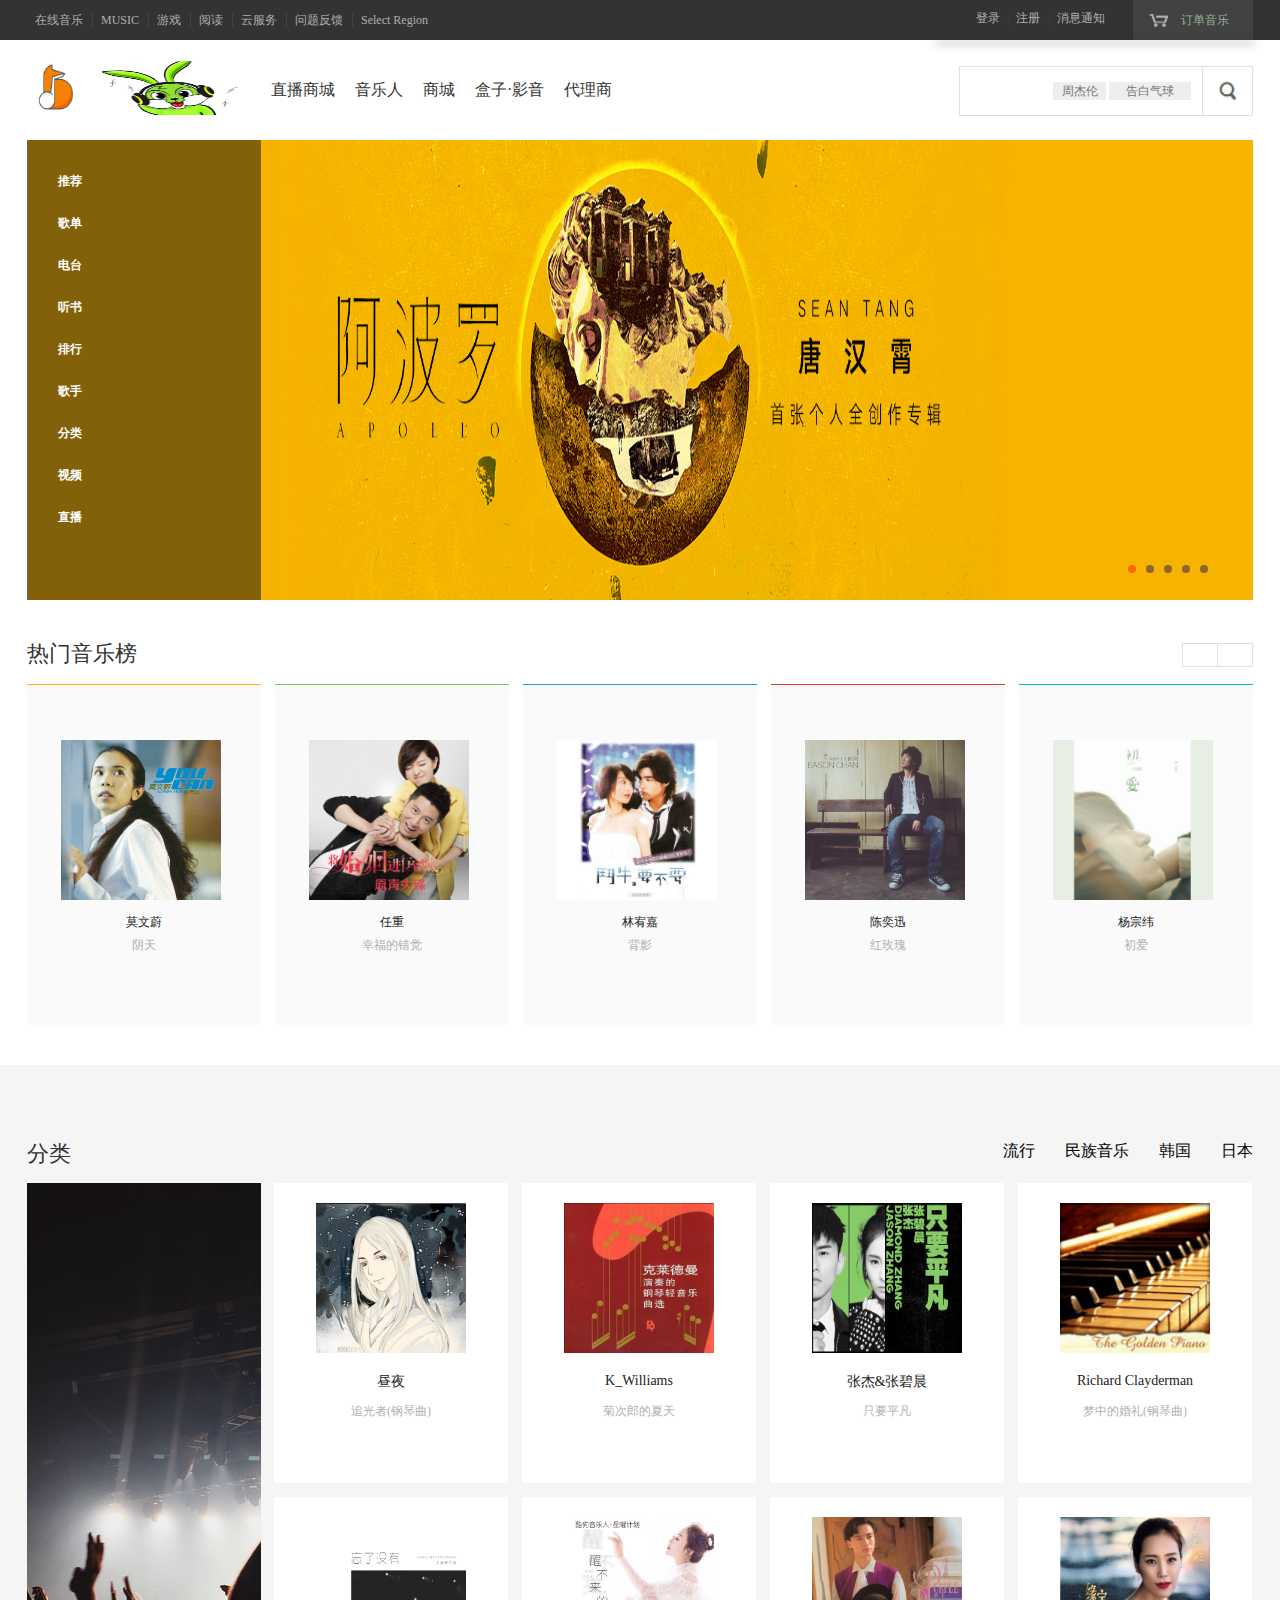
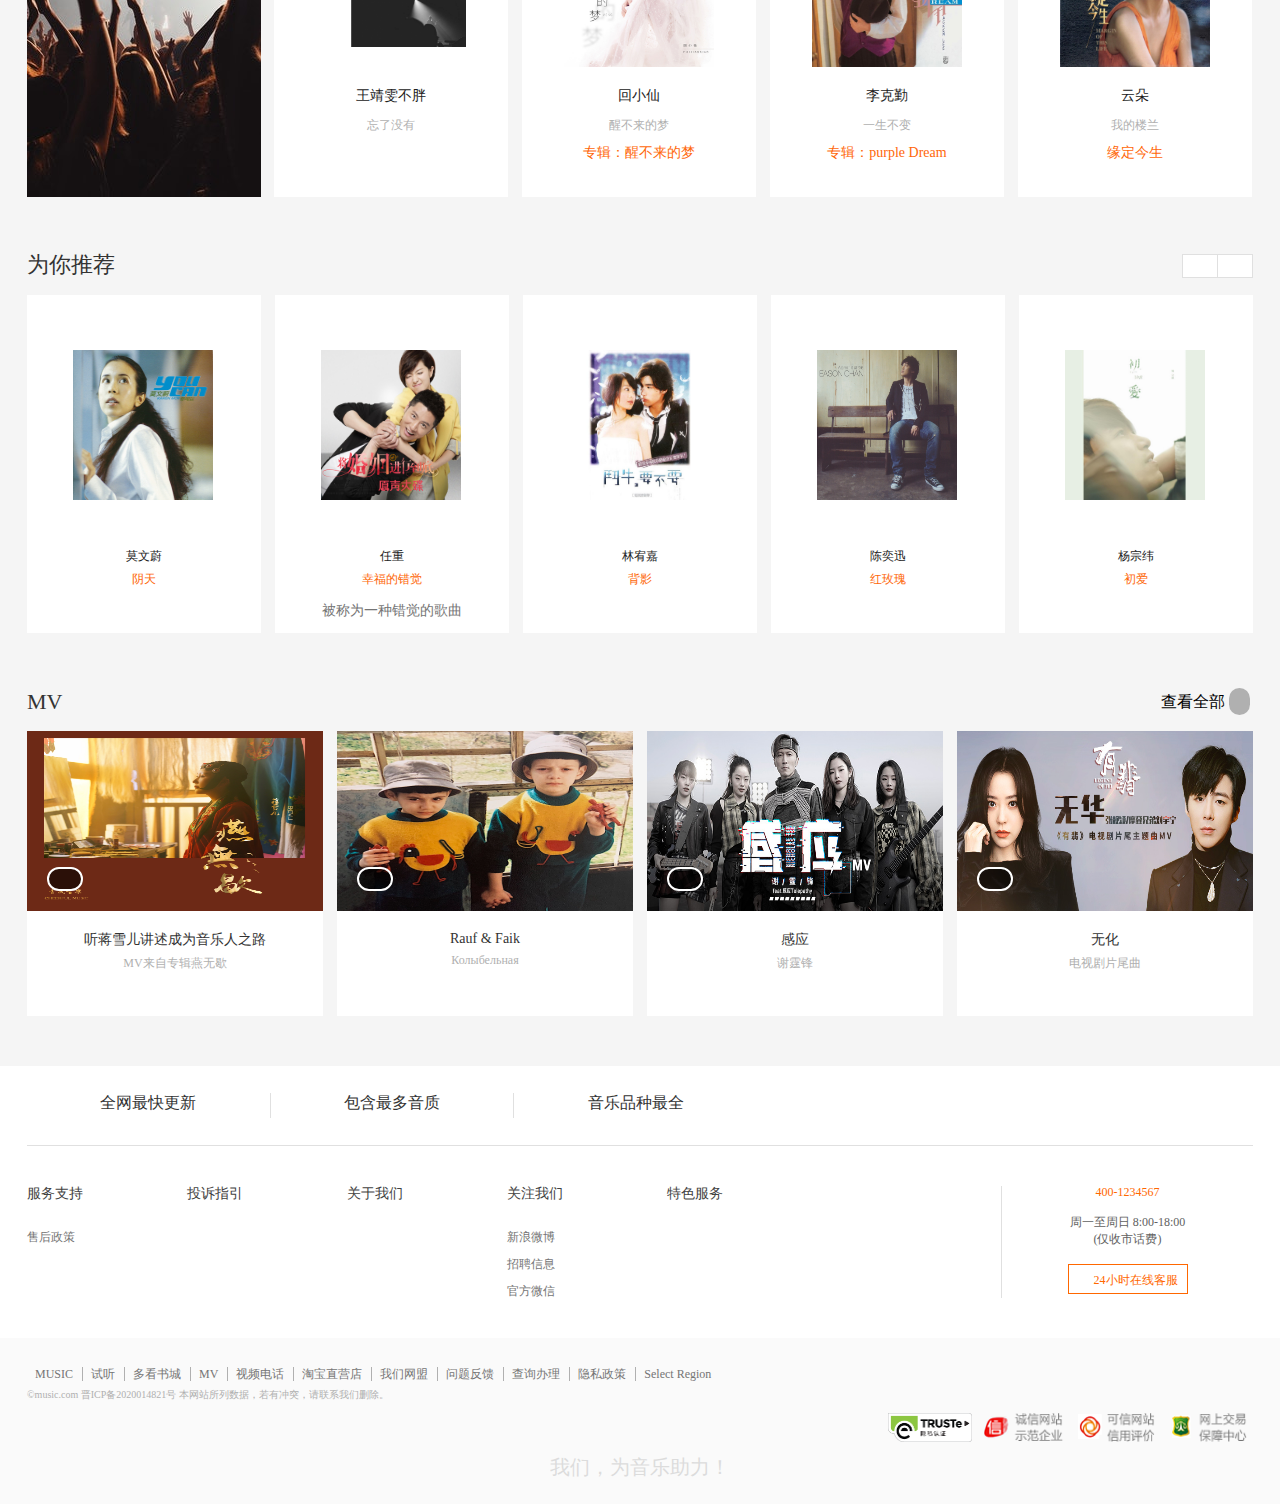
==== commit aca15c36: "update" ====
--- a/index.html
+++ b/index.html
@@ -2497,10 +2497,10 @@
                 </ul>
                 <ul class="spansecond">
                     <li class="spansecondson">
-                        <a href="img/video04.png" download="">
-                          <img  src="img/video04.png" alt="video04">
-                          <p class="title1">雪二</p>
-                          <p class="desc">渐冷</p>
+                        <a href="play/music/追光者.mp3" download>
+                          <img  src="img/chun3.png" alt="video04">
+                          <p class="title1">昼夜</p>
+                          <p class="desc">追光者(钢琴曲)</p>
                           <!-- <p class="price">5999元</p> -->
                           <div class="flower">
                               <p>点击下载</p>
@@ -3011,10 +3011,10 @@
                       </li>
                       <li>
                          <a href="play/play.html?id=6">
-                          <img src="img/r7.jpg" alt="">
-                             <div class="tuijian-n1text1">陈奕迅</div>
+                          <img src="img/chun3.png" alt="">
+                             <div class="tuijian-n1text1">昼夜</div>
                           </a>
-                          <div class="tuijian-n1text2">陪你度过漫长岁月</div>
+                          <div class="tuijian-n1text2">追光者(钢琴曲)</div>
                       </li>
                       <li>
                          <a href="play/play.html?id=7">
--- a/css/xiaomi.css
+++ b/css/xiaomi.css
@@ -6,11 +6,11 @@
 * */
 @font-face {
   font-family: 'iconfont';  /* project id 354800 */
-  src: url('http://at.alicdn.com/t/font_354800_w26lghw5lzb8olxr.eot');
-  src: url('http://at.alicdn.com/t/font_354800_w26lghw5lzb8olxr.eot?#iefix') format('embedded-opentype'),
-  url('http://at.alicdn.com/t/font_354800_w26lghw5lzb8olxr.woff') format('woff'),
-  url('http://at.alicdn.com/t/font_354800_w26lghw5lzb8olxr.ttf') format('truetype'),
-  url('http://at.alicdn.com/t/font_354800_w26lghw5lzb8olxr.svg#iconfont') format('svg');
+  src: url('https://at.alicdn.com/t/font_354800_w26lghw5lzb8olxr.eot');
+  src: url('https://at.alicdn.com/t/font_354800_w26lghw5lzb8olxr.eot?#iefix') format('embedded-opentype'),
+  url('https://at.alicdn.com/t/font_354800_w26lghw5lzb8olxr.woff') format('woff'),
+  url('https://at.alicdn.com/t/font_354800_w26lghw5lzb8olxr.ttf') format('truetype'),
+  url('https://at.alicdn.com/t/font_354800_w26lghw5lzb8olxr.svg#iconfont') format('svg');
 }
 .iconfont{
 	font-family: "iconfont";
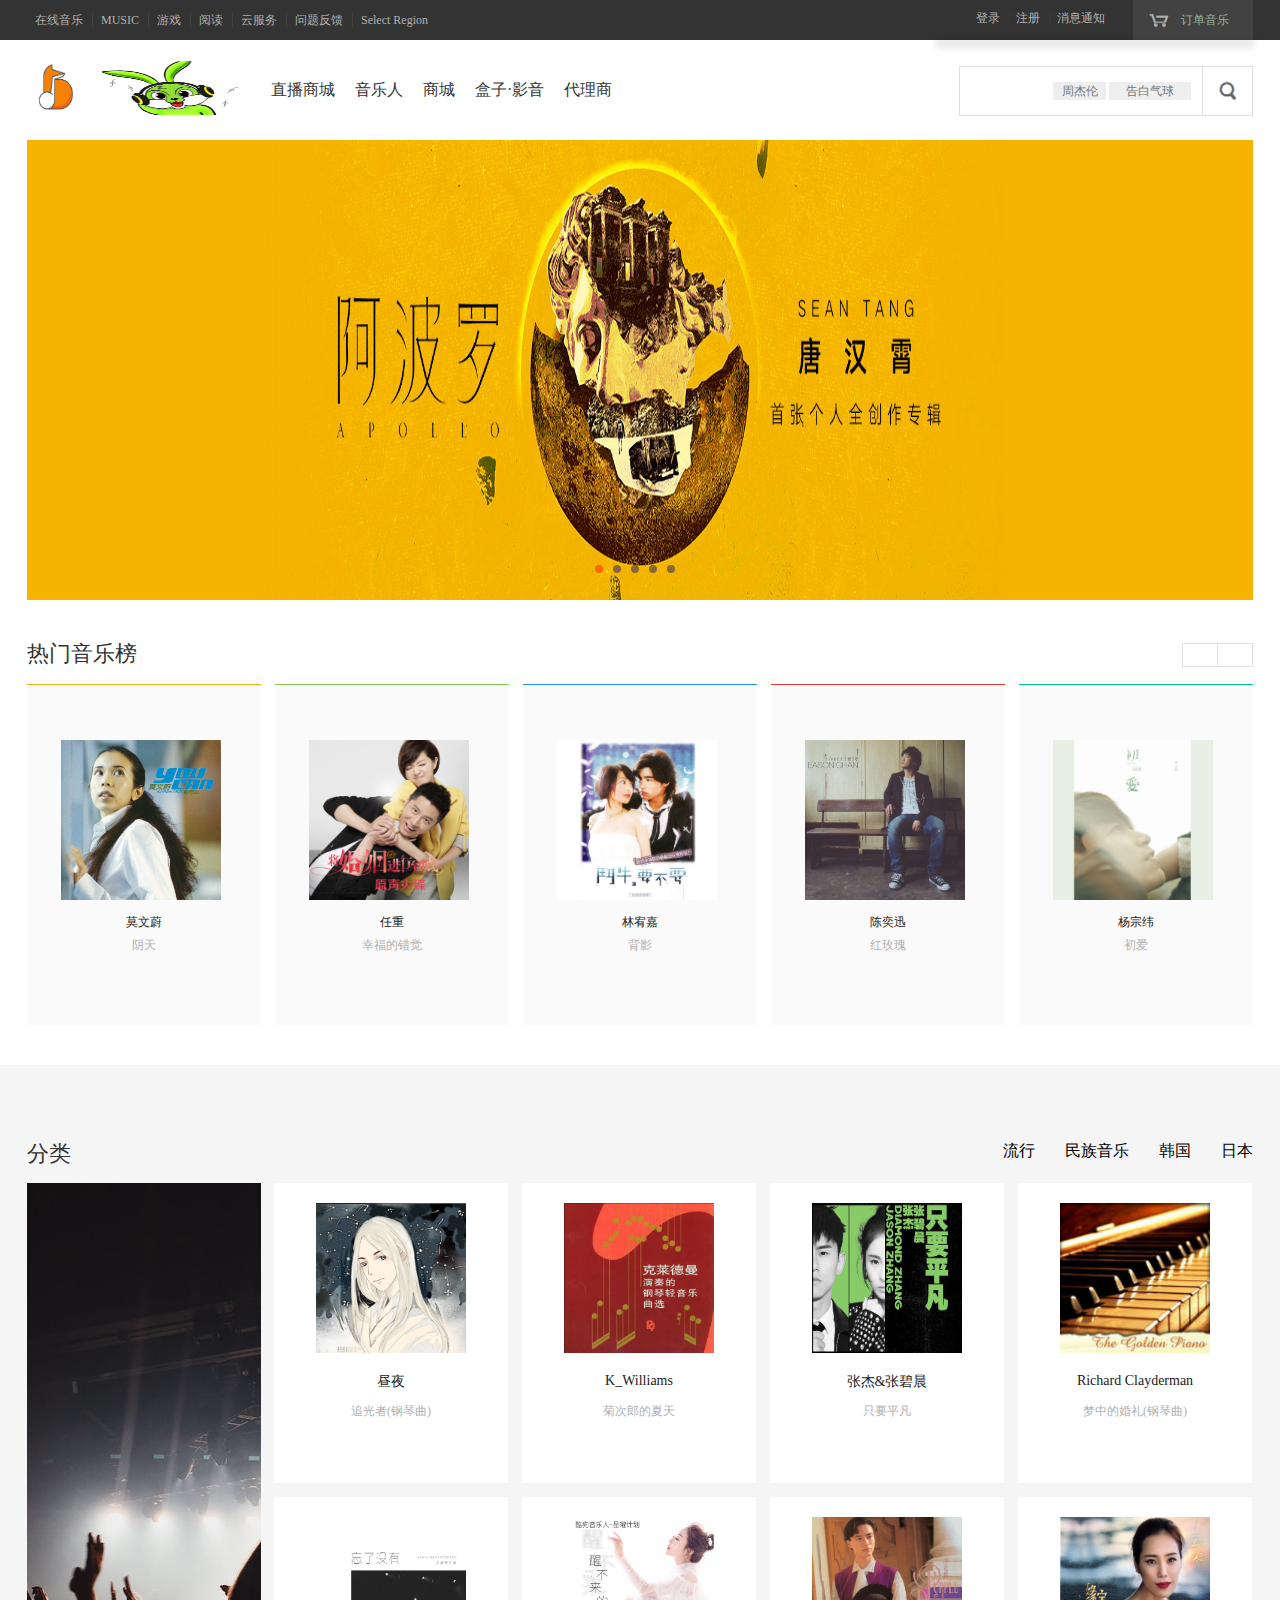
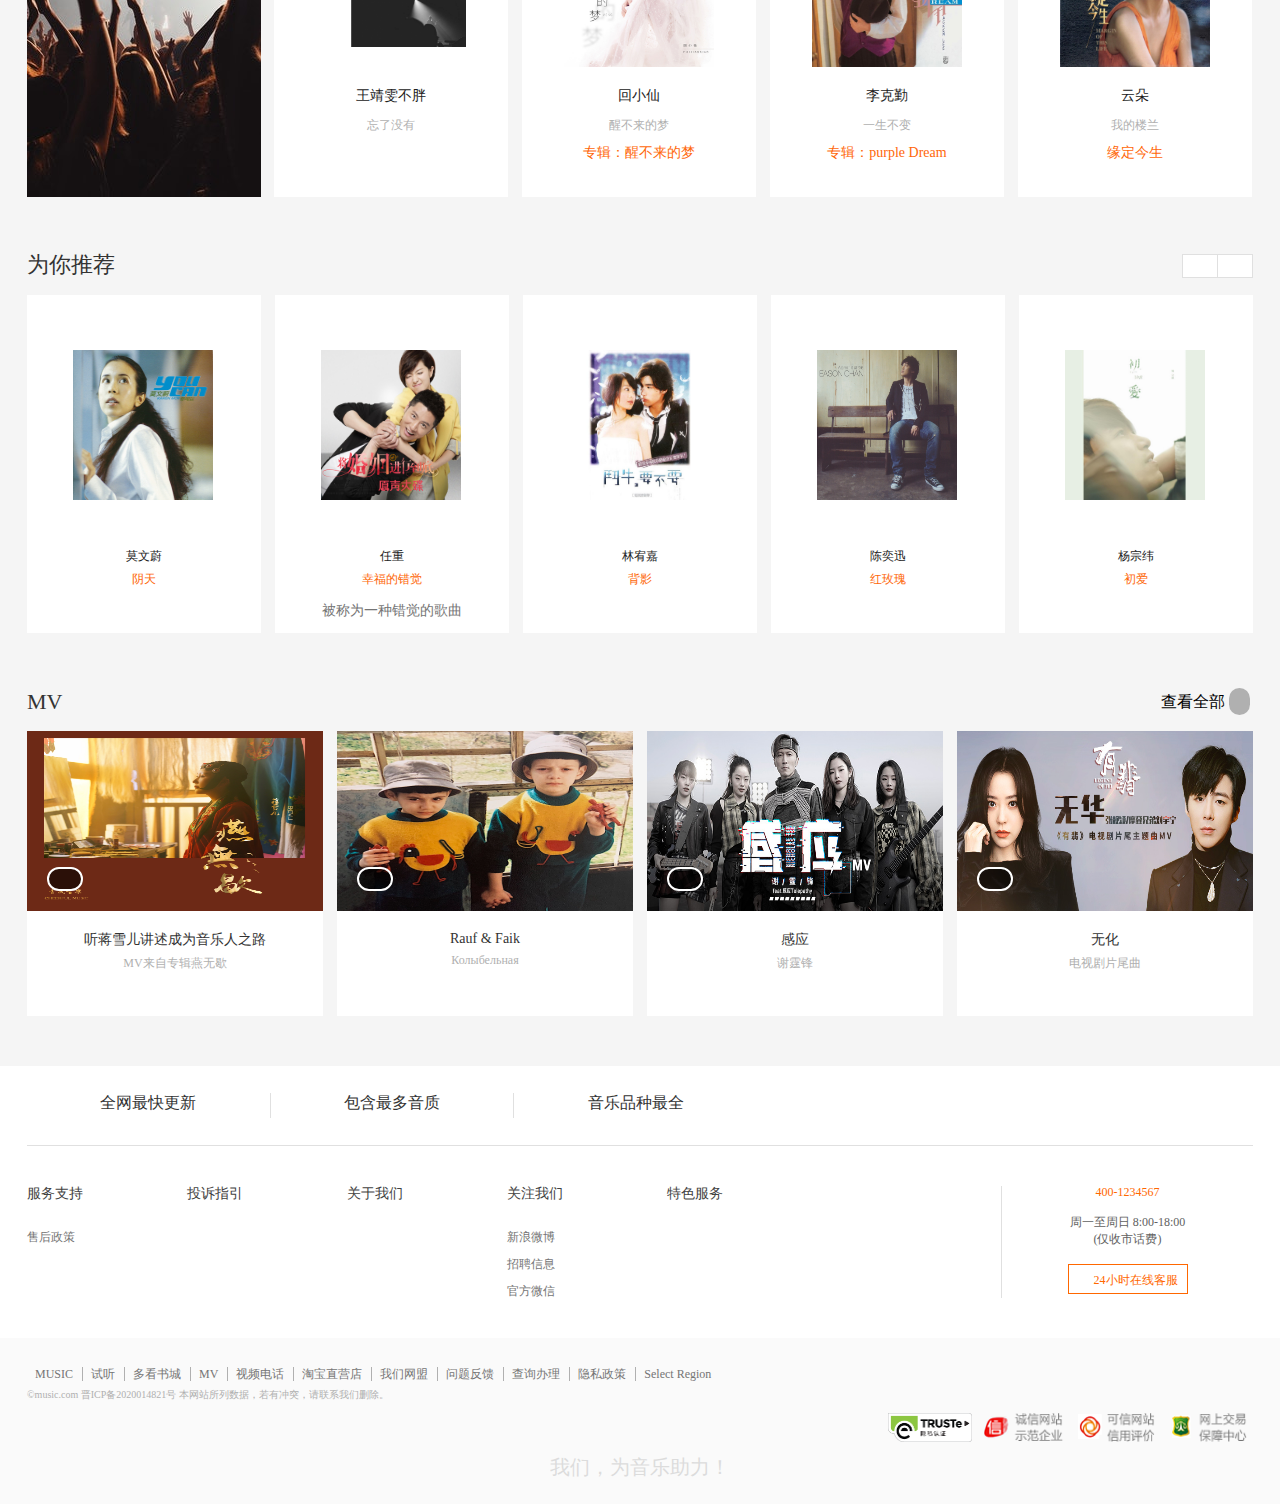
==== commit 9b2e2aba: "banner去掉左侧分类" ====
--- a/index.html
+++ b/index.html
@@ -732,7 +732,7 @@
                     </li>
                   </ul>
            
-           	   	  <aside style="z-index: 99999">
+           	   	  <!-- <aside style="z-index: 99999">
            	   	  	 <ul class="aside-big">
            	   	  	 	<li class="aside-big1">
            	   	  	 	  <a href="">
@@ -1264,7 +1264,6 @@
            	   	  	 	  	  <span class="iconfont icon-jiantou big-right"></span>
            	   	  	 	   </a>
                           <div class="item">
-                             <!-- 第一列 -->
                              <ul>
                                <li>
                                  <a href="play/play.html">
@@ -1326,8 +1325,6 @@
                                  </a>
                                </li>
                              </ul>
-
-                             <!-- 第二列 -->
                              <ul>
                                <li>
                                  <a href="play/play.html">
@@ -2037,9 +2034,9 @@
                                </li>
                              </ul>
                         </div>
-           	   	  	 	</li>           	   	  	  -->
+           	   	  	 	</li
            	   	  	 </ul>
-           	   	  </aside>
+           	   	  </aside> -->
            	   	  <ul class="banner-yuan">
            	   	  	  <li class="yuan"><a href="javascript:void(0)"></a></li>
            	   	  	  <li><a href="javascript:void(0)"></a></li>
--- a/css/xiaomi.css
+++ b/css/xiaomi.css
@@ -608,7 +608,10 @@
 	height: 10px;
 	/* background: red; */
 	position: absolute;
-	right:35px;
+	left: 0;
+	right: 0;
+	margin-left: auto;
+	margin-right: auto;
 	bottom: 25px; 
 	z-index: 999;
 }
@@ -644,7 +647,7 @@
 	/* background: red; */
 	position: absolute;
 	top: 50%;
-	left: 234px;
+	left: 0;
 	margin-top: -35px;
 	font-size: 40px !important;
 	color: #dfdfdf;
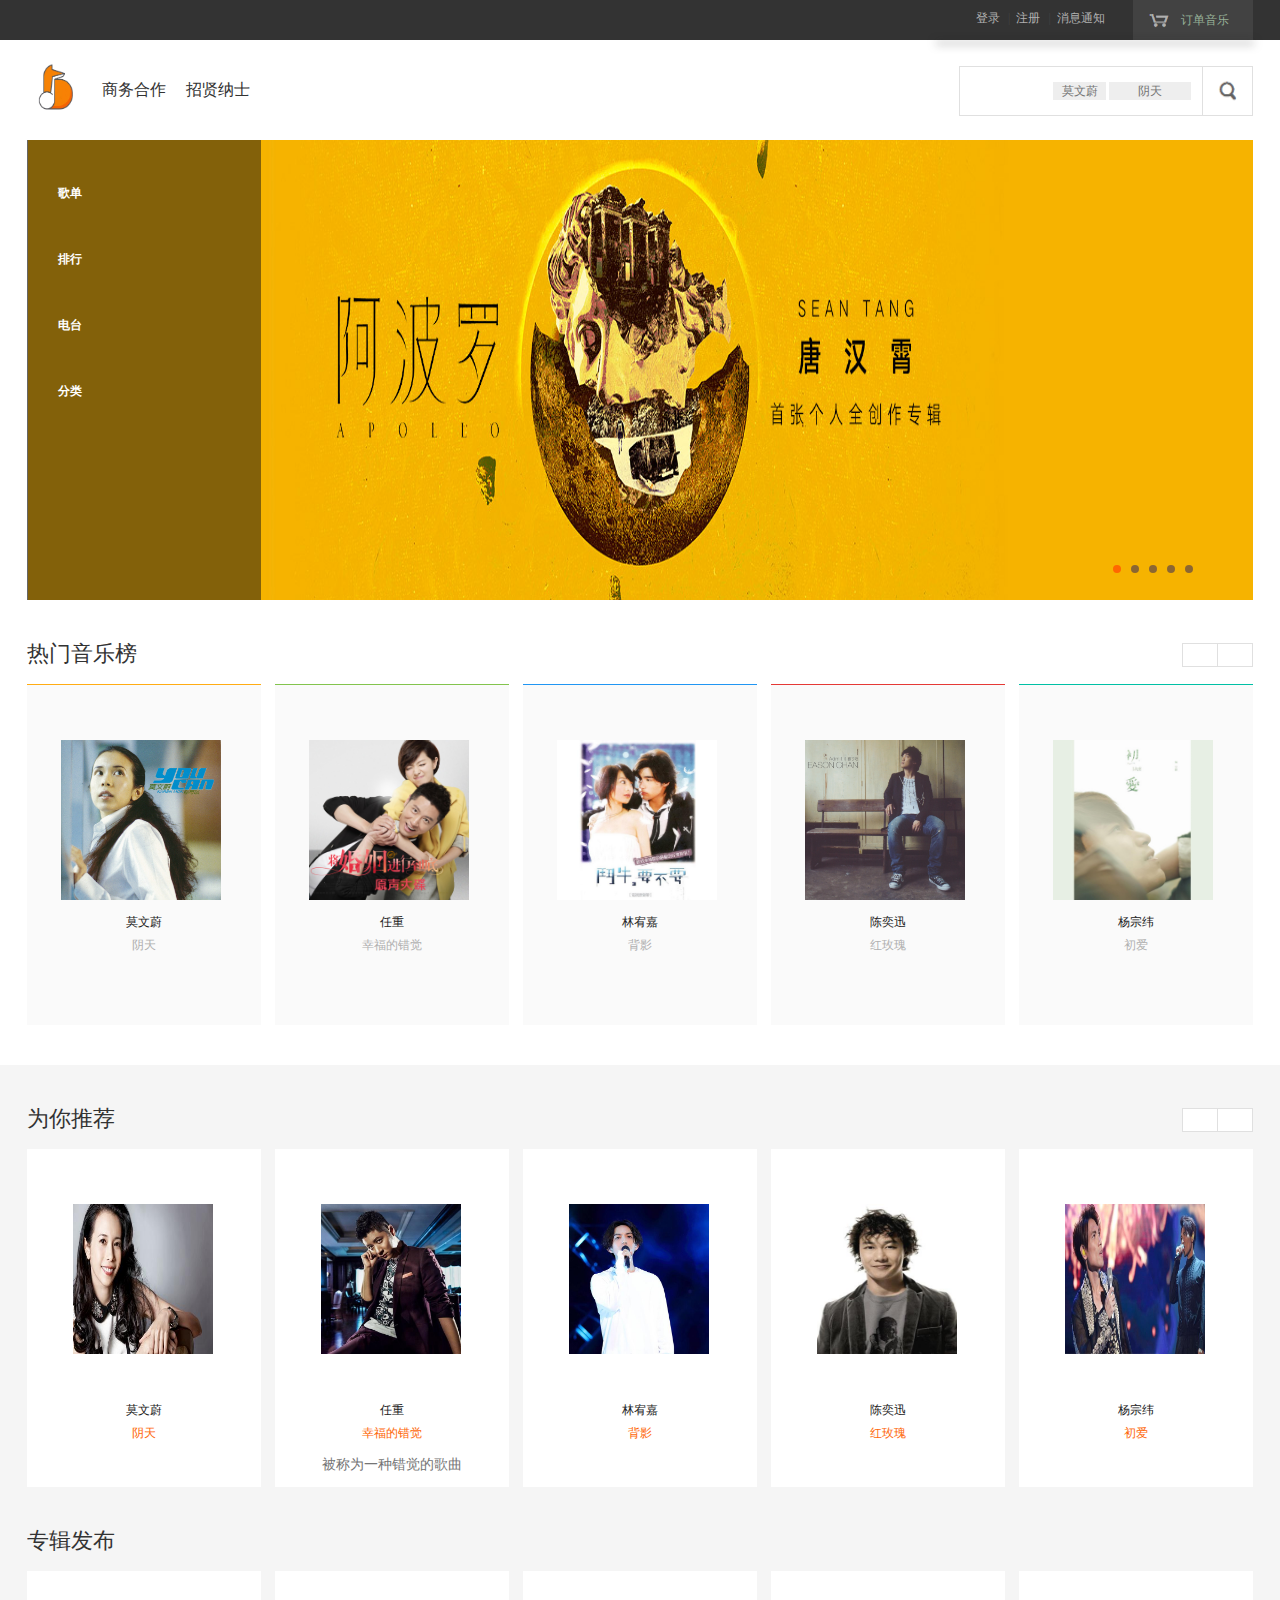
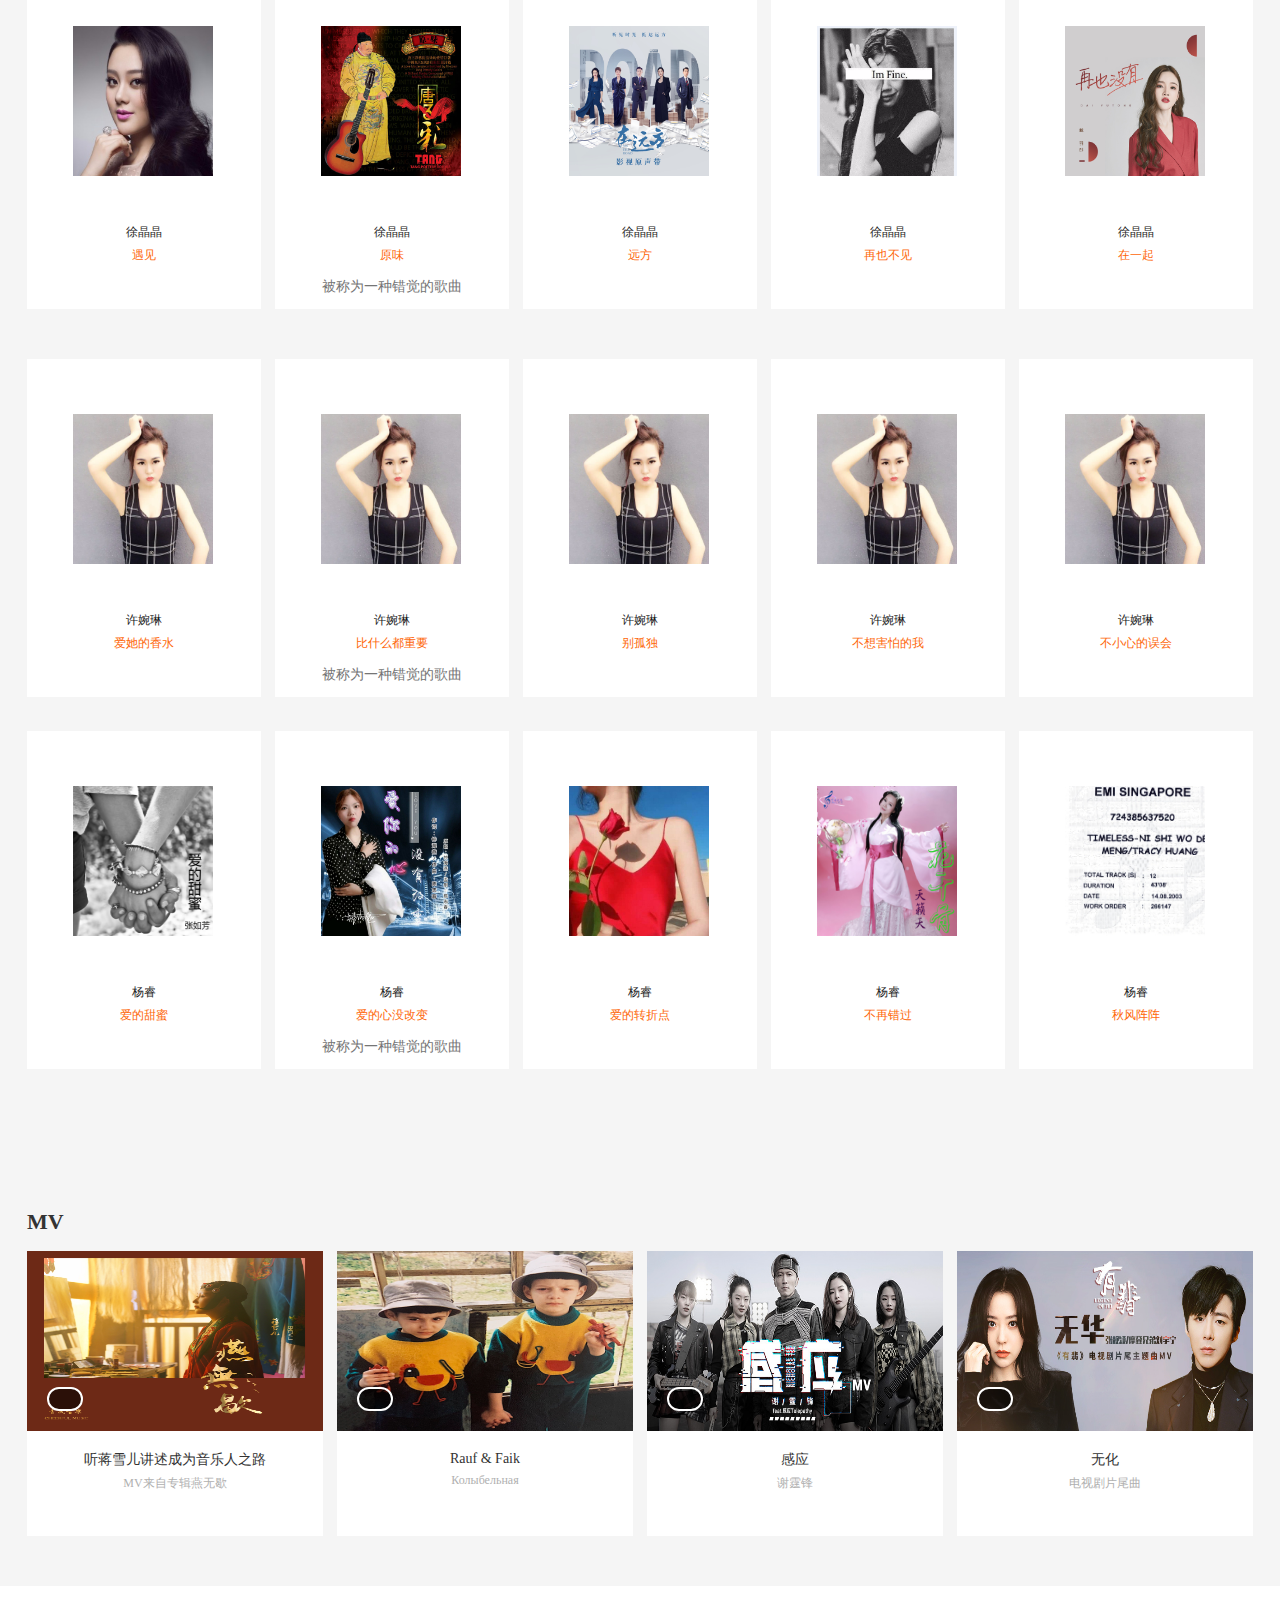
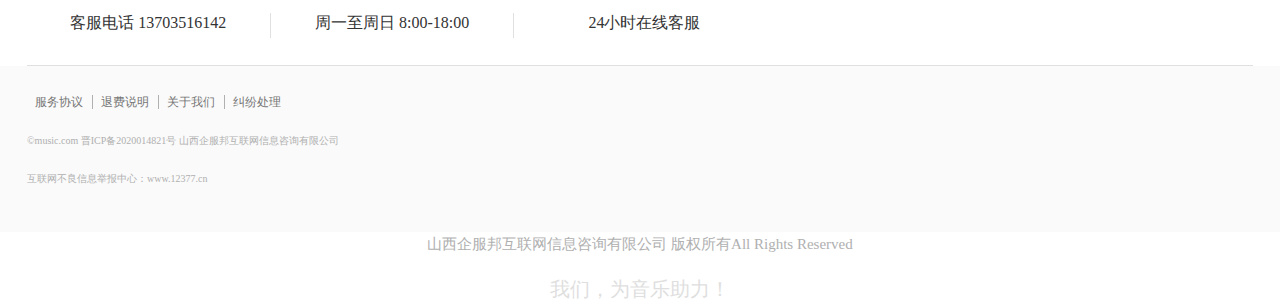
==== commit 62fbc99d: "下载" ====
--- a/index.html
+++ b/index.html
@@ -2,12 +2,12 @@
 <html lang="en">
 <head>
 	<meta charset="UTF-8">
-  <title>Document</title>
+  <title>山西企服邦互联网信息咨询有限公司</title>
   <link rel="icon" href="img/favicon.ico" type="image/x-icon" />
 	<link rel="stylesheet" href="css/index.css">
 	<link rel="stylesheet" href="css/xiaomi.css">
 	<link rel="stylesheet" href="js/index.js">
-  <link rel="stylesheet" href="https://at.alicdn.com/t/font_2290297_vt4znrrhv1.css">
+  <link rel="stylesheet" href="https://at.alicdn.com/t/font_2290297_fzkalv0i9cq.css">
 	<script src="js/animate.js"></script>
 	<script src="js/content.js"></script>
 	<script src="js/index.js"></script>
@@ -16,18 +16,9 @@
 <body>
         <header>
         	<main>
-        	<!-- <a href="play/play.html">aaaaaaaa</a> -->
+        
         		<ul class="head-left">
-        			<li><a href="play/play.html" class="head-lfist">在线音乐</a></li>
-        			<li><a href="">MUSIC</a></li>
-        			<!-- <li><a href=""></a></li> -->
-        			<li><a href="">游戏</a></li>
-        			<li><a href="">阅读</a></li>
-        			<li><a href="">云服务</a></li>
-        			<!-- <li><a href="">金融</a></li>
-        			<li><a href="">小米商城移动版</a></li> -->
-        			<li><a href="">问题反馈</a></li>
-        			<li><a href="" class="head-llast">Select Region</a></li>
+        			
         		</ul>
         	
         		<div class="head-right">
@@ -57,600 +48,33 @@
            	   <main>
            	       
            	   	  <a href="" class="nav-left"></a>
-                  <div class="nav-left2"><a href=""></a></div>
+                  <!-- <div class="nav-left2"><a href=""></a></div> -->
            	   	 
            	   	  <nav>
            	   	  	 <ul>
+           	   	  	 
            	   	  	 	<li class="nav-li">
-                        <a href="">直播商城</a>
-                        <div class="nav-bottom">
-                          <ul class="nav-bbig">
-                            <li>
-                              <a href="play/play.html">
-                                <img src="img/n1.jpg" alt="">
-                              </a>
-                              <div class="nav-bbtext1">
-                                <a href="" class="bbtext">
-                                  新生代主播
-                                </a>
-                              </div>
-                              <!-- <span>2999元起</span> -->
-                            </li>
-
-                             <li>
-                              <!-- <div class="nav-bottop">
-                                现货
-                              </div> -->
-                              <a href="play/play.html">
-                                <img src="img/n2.jpg" alt="">
-                              </a>
-                              <div class="nav-bbtext1">
-                                <a href="" class="bbtext">
-                                  民谣主播
-                                </a>
-                              </div>
-                              <!-- <span>2999元起</span> -->
-                            </li>
-                            
-                            <li>
-                              <!-- <div class="nav-bottop">
-                                新品
-                              </div> -->
-                              <a href="play/play.html">
-                                <img src="img/n3.jpg" alt="">
-                              </a>
-                              <div class="nav-bbtext1">
-                                <a href="play/play.html" class="bbtext">
-                                 热门推荐主播
-                                </a>
-                              </div>
-                              <span>排行榜第一</span>
-                            </li>
-                            
-                            
-
-                            <li>
-                              <!-- <div class="nav-bottop1">
-                                下单立减500
-                              </div> -->
-                              <a href="play/play.html">
-                                <img src="img/n4.jpg" alt="">
-                              </a>
-                              <div class="nav-bbtext1">
-                                <a href="play/play.html" class="bbtext">
-                                 星秀
-                                </a>
-                              </div>
-                              <!-- <span>2799元起</span> -->
-                            </li>
-
-                             <li>
-                              <div class="nav-bottop1">
-                                推荐房间
-                              </div>
-                              <a href="play/play.html">
-                                <img src="img/n5.jpg" alt="">
-                              </a>
-                              <div class="nav-bbtext1">
-                                <a href="play/play.html" class="bbtext">
-                                  MIX
-                                </a>
-                              </div>
-                              <!-- <span>3499元起</span> -->
-                            </li>
-
-                            <li>
-                              <div class="nav-bottop1">
-                                一起听
-                              </div>
-                              <a href="play/play.html">
-                                <img src="img/n6.jpg" alt="">
-                              </a>
-                              <div class="nav-bbtext1">
-                                <a href="play/play.html" class="bbtext">
-                                  点歌房
-                                </a>
-                              </div>
-                              <span>13.4w热度</span>
-                            </li>
-
-                          </ul>
-                        </div>
-                        </li>
-
+                        <a href="music6.html">商务合作</a>
+                       
+                      </li>
+           	   	  	 	
            	   	  	 	<li class="nav-li">
-                         <a href="play/play.html">音乐人</a>
-                        <div class="nav-bottom">
-                          <ul class="nav-bbig">
-                            <li>
-                              <!-- <div class="nav-bottop">
-                                现货
-                              </div> -->
-                              <a href="play/play.html">
-                                <img src="img/g1.jpg" alt="">
-                              </a>
-                              <div class="nav-bbtext1">
-                                <a href="" class="bbtext">
-                                 当代音乐人
-                                </a>
-                              </div>
-                              <!-- <span>2999元起</span> -->
-                            </li>
-                            
-                            <li>
-                              <!-- <div class="nav-bottop">
-                                新品
-                              </div> -->
-                              <a href="play/play.html">
-                                <img src="img/n4.jpg" alt="">
-                              </a>
-                              <div class="nav-bbtext1">
-                                <a href="" class="bbtext">
-                                 最新专辑推送音乐人
-                                </a>
-                              </div>
-                              <!-- <span>1499元起</span> -->
-                            </li>
-                            
-                            <li>
-                              <a href="play/play.html">
-                                <img src="img/n1.jpg" alt="">
-                              </a>
-                              <div class="nav-bbtext1">
-                                <a href="" class="bbtext">
-                                  常驻
-                                </a>
-                              </div>
-                              <!-- <span>2999元起</span> -->
-                            </li>
-                          </ul>
-                        </div>
+                        <a href="">招贤纳士</a>
+                       
                       </li>
-           	   	  	 	<li class="nav-li">
-                        <a href="">商城</a>
-                        <div class="nav-bottom">
-                          <ul class="nav-bbig">
-                            <li>
-                              <div class="nav-bottop">
-                                现货
-                              </div>
-                              <a href="">
-                                <img src="img/g2.jpg" alt="">
-                              </a>
-                              <div class="nav-bbtext1">
-                                <a href="" class="bbtext">
-                                 Gay专辑发布
-                                </a>
-                              </div>
-                              <span>2999元起</span>
-                            </li>
-                            
-                            <li>
-                              <div class="nav-bottop">
-                                新品
-                              </div>
-                              <a href="">
-                                <img src="img/n3.jpg" alt="">
-                              </a>
-                              <div class="nav-bbtext1">
-                                <a href="" class="bbtext">
-                                  林俊杰系列专辑
-                                </a>
-                              </div>
-                              <span>1499元起</span>
-                            </li>
-                            
-                            <li>
-                              <a href="">
-                                <img src="img/g4.jpg" alt="">
-                              </a>
-                              <div class="nav-bbtext1">
-                                <a href="" class="bbtext">
-                                  LadyGaga
-                                </a>
-                              </div>
-                              <span>库存丰富</span>
-                            </li>
-                          </ul>
-                        </div>
-                      </li>
-           	   	  	 	<!-- <li class="nav-li">
-                         <a href="">代理商</a>
-                        <div class="nav-bottom">
-                          <ul class="nav-bbig">
-                            <li>
-                              <a href="">
-                                <img src="img/nav1.png" alt="">
-                              </a>
-                              <div class="nav-bbtext1">
-                                <a href="" class="bbtext">
-                                  一级分类
-                                </a>
-                              </div>
-                              <span>2999元起</span>
-                            </li>
-
-                             <li>
-                              <div class="nav-bottop">
-                                现货
-                              </div>
-                              <a href="">
-                                <img src="img/nav2.png" alt="">
-                              </a>
-                              <div class="nav-bbtext1">
-                                <a href="" class="bbtext">
-                                  一级分类
-                                </a>
-                              </div>
-                              <span>2999元起</span>
-                            </li>
-                            
-                            <li>
-                              <div class="nav-bottop">
-                                新品
-                              </div>
-                              <a href="">
-                                <img src="img/nav3.jpg" alt="">
-                              </a>
-                              <div class="nav-bbtext1">
-                                <a href="" class="bbtext">
-                                  二级分类
-                                </a>
-                              </div>
-                              <span>1499元起</span>
-                            </li>
-                            
-                            
-
-                            <li>
-                              <div class="nav-bottop1">
-                                下单立减500
-                              </div>
-                              <a href="">
-                                <img src="img/nav4.jpg" alt="">
-                              </a>
-                              <div class="nav-bbtext1">
-                                <a href="" class="bbtext">
-                                  九级分类te 2
-                                </a>
-                              </div>
-                              <span>2799元起</span>
-                            </li>
-
-                             <li>
-                              <div class="nav-bottop1">
-                                下单立减500
-                              </div>
-                              <a href="">
-                                <img src="img/nav5.jpg" alt="">
-                              </a>
-                              <div class="nav-bbtext1">
-                                <a href="" class="bbtext">
-                                  六级分类
-                                </a>
-                              </div>
-                              <span>3499元起</span>
-                            </li>
-
-                            <li>
-                              <div class="nav-bottop1">
-                                下单立减500
-                              </div>
-                              <a href="">
-                                <img src="img/nav6.jpg" alt="">
-                              </a>
-                              <div class="nav-bbtext1">
-                                <a href="" class="bbtext">
-                                  四级分类
-                                </a>
-                              </div>
-                              <span>1999元</span>
-                            </li>
-
-                          </ul>
-                        </div>
-                      </li> -->
-           	   	  	 	<li class="nav-li">
-                        <a href="">盒子·影音</a>
-                        <!-- <div class="nav-bottom">
-                          <ul class="nav-bbig">
-                            <li>
-                              <a href="">
-                                <img src="img/nav1.png" alt="">
-                              </a>
-                              <div class="nav-bbtext1">
-                                <a href="" class="bbtext">
-                                  一级分类
-                                </a>
-                              </div>
-                              <span>2999元起</span>
-                            </li>
-
-                             <li>
-                              <div class="nav-bottop">
-                                现货
-                              </div>
-                              <a href="">
-                                <img src="img/nav2.png" alt="">
-                              </a>
-                              <div class="nav-bbtext1">
-                                <a href="" class="bbtext">
-                                  一级分类
-                                </a>
-                              </div>
-                              <span>2999元起</span>
-                            </li>
-                            
-                            <li>
-                              <div class="nav-bottop">
-                                新品
-                              </div>
-                              <a href="">
-                                <img src="img/nav3.jpg" alt="">
-                              </a>
-                              <div class="nav-bbtext1">
-                                <a href="" class="bbtext">
-                                  二级分类
-                                </a>
-                              </div>
-                              <span>1499元起</span>
-                            </li>
-                            
-                            
-
-                            <li>
-                              <div class="nav-bottop1">
-                                下单立减500
-                              </div>
-                              <a href="">
-                                <img src="img/nav4.jpg" alt="">
-                              </a>
-                              <div class="nav-bbtext1">
-                                <a href="" class="bbtext">
-                                  九级分类te 2
-                                </a>
-                              </div>
-                              <span>2799元起</span>
-                            </li>
-
-                             <li>
-                              <div class="nav-bottop1">
-                                下单立减500
-                              </div>
-                              <a href="">
-                                <img src="img/nav5.jpg" alt="">
-                              </a>
-                              <div class="nav-bbtext1">
-                                <a href="" class="bbtext">
-                                  六级分类
-                                </a>
-                              </div>
-                              <span>3499元起</span>
-                            </li>
-
-                            <li>
-                              <div class="nav-bottop1">
-                                下单立减500
-                              </div>
-                              <a href="">
-                                <img src="img/nav6.jpg" alt="">
-                              </a>
-                              <div class="nav-bbtext1">
-                                <a href="" class="bbtext">
-                                  四级分类
-                                </a>
-                              </div>
-                              <span>1999元</span>
-                            </li>
-
-                          </ul>
-                        </div> -->
-                      </li>
-           	   	  	 	<li class="nav-li">
-                         <a href="">代理商</a>
-                         <!-- <div class="nav-bottom">
-                          <ul class="nav-bbig">
-                            <li>
-                              <a href="">
-                                <img src="img/nav1.png" alt="">
-                              </a>
-                              <div class="nav-bbtext1">
-                                <a href="" class="bbtext">
-                                  一级分类
-                                </a>
-                              </div>
-                              <span>2999元起</span>
-                            </li>
-
-                             <li>
-                              <div class="nav-bottop">
-                                现货
-                              </div>
-                              <a href="">
-                                <img src="img/nav2.png" alt="">
-                              </a>
-                              <div class="nav-bbtext1">
-                                <a href="" class="bbtext">
-                                  一级分类
-                                </a>
-                              </div>
-                              <span>2999元起</span>
-                            </li>
-                            
-                            <li>
-                              <div class="nav-bottop">
-                                新品
-                              </div>
-                              <a href="">
-                                <img src="img/nav3.jpg" alt="">
-                              </a>
-                              <div class="nav-bbtext1">
-                                <a href="" class="bbtext">
-                                  二级分类
-                                </a>
-                              </div>
-                              <span>1499元起</span>
-                            </li>
-                            
-                            
-
-                            <li>
-                              <div class="nav-bottop1">
-                                下单立减500
-                              </div>
-                              <a href="">
-                                <img src="img/nav4.jpg" alt="">
-                              </a>
-                              <div class="nav-bbtext1">
-                                <a href="" class="bbtext">
-                                  九级分类te 2
-                                </a>
-                              </div>
-                              <span>2799元起</span>
-                            </li>
-
-                             <li>
-                              <div class="nav-bottop1">
-                                下单立减500
-                              </div>
-                              <a href="">
-                                <img src="img/nav5.jpg" alt="">
-                              </a>
-                              <div class="nav-bbtext1">
-                                <a href="" class="bbtext">
-                                  六级分类
-                                </a>
-                              </div>
-                              <span>3499元起</span>
-                            </li>
-
-                            <li>
-                              <div class="nav-bottop1">
-                                下单立减500
-                              </div>
-                              <a href="">
-                                <img src="img/nav6.jpg" alt="">
-                              </a>
-                              <div class="nav-bbtext1">
-                                <a href="" class="bbtext">
-                                  四级分类
-                                </a>
-                              </div>
-                              <span>1999元</span>
-                            </li>
-
-                          </ul>
-                        </div> -->
-                      </li>
-           	   	  	 	<li class="nav-li">
-                        <a href="">主播电台</a>
-                        <!-- <div class="nav-bottom"> -->
-                          <ul class="nav-bbig">
-                            <li>
-                              <a href="">
-                                <img src="img/nav1.png" alt="">
-                              </a>
-                              <div class="nav-bbtext1">
-                                <a href="" class="bbtext">
-                                  一级分类
-                                </a>
-                              </div>
-                              <span>2999元起</span>
-                            </li>
-
-                             <li>
-                              <div class="nav-bottop">
-                                现货
-                              </div>
-                              <a href="">
-                                <img src="img/nav2.png" alt="">
-                              </a>
-                              <div class="nav-bbtext1">
-                                <a href="" class="bbtext">
-                                  一级分类
-                                </a>
-                              </div>
-                              <span>2999元起</span>
-                            </li>
-                            
-                            <li>
-                              <div class="nav-bottop">
-                                新品
-                              </div>
-                              <a href="">
-                                <img src="img/nav3.jpg" alt="">
-                              </a>
-                              <div class="nav-bbtext1">
-                                <a href="" class="bbtext">
-                                  二级分类
-                                </a>
-                              </div>
-                              <span>1499元起</span>
-                            </li>
-                            
-                            
-
-                            <li>
-                              <div class="nav-bottop1">
-                                下单立减500
-                              </div>
-                              <a href="">
-                                <img src="img/nav4.jpg" alt="">
-                              </a>
-                              <div class="nav-bbtext1">
-                                <a href="" class="bbtext">
-                                  九级分类te 2
-                                </a>
-                              </div>
-                              <span>2799元起</span>
-                            </li>
-
-                             <li>
-                              <div class="nav-bottop1">
-                                下单立减500
-                              </div>
-                              <a href="">
-                                <img src="img/nav5.jpg" alt="">
-                              </a>
-                              <div class="nav-bbtext1">
-                                <a href="" class="bbtext">
-                                  六级分类
-                                </a>
-                              </div>
-                              <span>3499元起</span>
-                            </li>
-
-                            <li>
-                              <div class="nav-bottop1">
-                                下单立减500
-                              </div>
-                              <a href="">
-                                <img src="img/nav6.jpg" alt="">
-                              </a>
-                              <div class="nav-bbtext1">
-                                <a href="" class="bbtext">
-                                  四级分类
-                                </a>
-                              </div>
-                              <span>1999元</span>
-                            </li>
-
-                          </ul>
-                        </div>
-                      </li>
-           	   	  	 	<!-- <li class="nav-li"><a href="">服务</a></li>
-           	   	  	 	<li class="nav-li"><a href="">社区</a></li> -->
+           	   	  	
+           	   	  
            	   	  	 </ul>
            	   	  </nav>
            	   	  <!-- 右边 -->
            	   	  <div class="nav-right">
            	   	  	  <input type="text" class="nav-r1">
-           	   	  	   <div class="nav-r1text"><a href="">周杰伦</a></div>
-           	   	  	   <div class="nav-r2text"><a href="">告白气球</a></div>
+           	   	  	   <div class="nav-r1text"><a href="play/play.html">莫文蔚</a></div>
+           	   	  	   <div class="nav-r2text"><a href="play/play.html">阴天</a></div>
            	   	  	  <input type="button" class="nav-r2" id="musica">
                       <ul class="nav-block">
                         <li><a href="">
-                          <span>我爱你就像风</span>
+                          <span>阴天</span>
                           <span>约有11859条</span>
                         </a></li>
                         <li><a href="">
@@ -658,41 +82,26 @@
                           <span>约有10658条</span>
                         </a></li>
                         <li><a href="">
-                          <span>乘风破浪的姐姐</span>
+                          <span>失重的错觉</span>
                           <span>约有9981条</span>
                         </a></li>
                         <li><a href="">
-                          <span>黑</span>
+                          <span>红玫瑰</span>
                           <span>约有8868条</span>
                         </a></li>
                         <li><a href="">
-                           <span>别缅怀何为爱</span>
+                           <span>初爱</span>
                           <span>约有8200条</span>
                         </a></li>
                         <li><a href="">
-                           <span>体面</span>
+                           <span>情书</span>
                           <span>约有7556条</span>
                         </a></li>
                         <li><a href="">
                            <span>陈奕迅</span>
                           <span>约有6400条</span>
                         </a></li>
-                        <!-- <li><a href="">
-                            <span>充电宝</span>
-                            <span>约有19件</span>
-                        </a></li>
-                        <li><a href="">
-                          <span>运动鞋</span>
-                          <span>约有2件</span>
-                        </a></li>
-                        <li><a href="">
-                          <span>路由器</span>
-                          <span>约有17件</span>
-                        </a></li>
-                        <li><a href="">
-                          <span>小米盒子</span>
-                          <span>约有8件</span>
-                        </a></li> -->
+                      
                       </ul>
            	   	  </div>
            	   </main>
@@ -702,7 +111,7 @@
            	   <main class="banner-main">
                   <ul class="lunbo">
                     <li style="display: block">
-                     <a href="play/play.html">
+                     <a href="javascript:void(0)">
                      <img src="img/5555.jpg" alt="">
                      </a>
                     </li>
@@ -732,172 +141,9 @@
                     </li>
                   </ul>
            
-           	   	  <!-- <aside style="z-index: 99999">
+           	   	  <aside style="z-index: 99999">
            	   	  	 <ul class="aside-big">
-           	   	  	 	<li class="aside-big1">
-           	   	  	 	  <a href="">
-           	   	  	 	  	<span class="big-left">推荐</span>
-           	   	  	 	  	<span class="iconfont icon-jiantou big-right"></span>
-           	   	  	 	  </a>
-                        <div class="item">
-                            
-                             <ul>
-                               <li>
-                                 <a href="play/play.html">
-                                   <div class="item-left">
-                                     <img src="img/s2.jpg" alt="">
-                                   </div>
-                                   <span>试听</span>
-                                   <div class="item-right">试听</div>
-                                 </a>
-                               </li>
-
-                               <li>
-                                 <a href="play/play.html">
-                                   <div class="item-left">
-                                     <img src="img/item2.png" alt="">
-                                   </div>
-                                   <span>二级分类</span>
-                                   <div class="item-right">试听</div>
-                                 </a>
-                               </li>
-
-                               <li>
-                                 <a href="play/play.html">
-                                   <div class="item-left">
-                                     <img src="img/item3.jpg" alt="">
-                                   </div>
-                                   <span>八级分类 2</span>
-                                   <div class="item-right">试听</div>
-                                 </a>
-                               </li>
-
-                               <li>
-                                 <a href="play/play.html">
-                                   <div class="item-left">
-                                     <img src="img/item5.png" alt="">
-                                   </div>
-                                   <span>七级分类</span>
-                                   <div class="item-right">试听</div>
-                                 </a>
-                               </li>
-
-                               <li>
-                                 <a href="play/play.html">
-                                   <div class="item-left">
-                                     <img src="img/item4.jpg" alt="">
-                                   </div>
-                                   <span>九级分类te 2</span>
-                                   <div class="item-right">试听</div>
-                                 </a>
-                               </li>
-
-                               <li>
-                                 <a href="play/play.html">
-                                   <div class="item-left">
-                                     <img src="img/item6.jpg" alt="">
-                                   </div>
-                                   <span>六级分类</span>
-                                   <div class="item-right">试听</div>
-                                 </a>
-                               </li>
-                             </ul>
-
-                             <ul>
-                               <li>
-                                 <a href="play/play.html">
-                                   <div class="item-left">
-                                     <img src="img/item7.jpg" alt="">
-                                   </div>
-                                   <span>四级分类</span>
-                                   <div class="item-right">试听</div>
-                                 </a>
-                               </li>
-
-                               <li>
-                                 <a href="play/play.html">
-                                   <div class="item-left">
-                                     <img src="img/item8.jpg" alt="">
-                                   </div>
-                                   <span>四级分类 Plus</span>
-                                   <div class="item-right">试听</div>
-                                  </a>
-                               </li>
-
-                               <li>
-                                 <a href="play/play.html">
-                                   <div class="item-left">
-                                     <img src="img/item9.png" alt="">
-                                   </div>
-                                   <span>五级分类 4X</span>
-                                   <div class="item-right">试听</div>
-                                 </a>
-                               </li>
-
-                               <li>
-                                 <a href="play/play.html">
-                                   <div class="item-left">
-                                     <img src="img/item10.png" alt="">
-                                   </div>
-                                   <span>三级分类X</span>
-                                   <div class="item-right">试听</div>
-                                 </a>
-                               </li>
-
-                               <li>
-                                 <a href="play/play.html">
-                                   <div class="item-left">
-                                     <img src="img/item11.jpg" alt="">
-                                   </div>
-                                   <span>三级分类</span>
-                                   <div class="item-right">试听</div>
-                                 </a>
-                               </li>
-                               
-                               <li>
-                                 <a href="play/play.html">
-                                   <div class="item-left">
-                                     <img src="img/item12.jpg" alt="">
-                                   </div>
-                                   <span>我的音乐盒</span>
-                                   <div class="item-right">试听</div>
-                                 </a>
-                               </li>
-                             </ul>
-
-                             <ul>
-                               <li>
-                                 <a href="play/play.html">
-                                   <div class="item-left">
-                                     <img src="img/item13.jpg" alt="">
-                                   </div>
-                                   <span>经典曲目</span>
-                                  
-                                 </a>
-                               </li>
-
-                               <li>
-                                 <a href="play/play.html">
-                                   <div class="item-left">
-                                     <img src="img/item14.jpg" alt="">
-                                   </div>
-                                   <span>会员专享</span>
-                                  
-                                 </a>
-                               </li>
-
-                               <li>
-                                 <a href="play/play.html">
-                                   <div class="item-left">
-                                     <img src="img/item15.jpg" alt="">
-                                   </div>
-                                   <span></span>
-                                   
-                                 </a>
-                               </li>
-                             </ul>
-                        </div>
-           	   	  	 	</li>
+           	   	  	
 
            	   	  	 	<li class="aside-big1">
            	   	  	 	   <a href="play/play.html">
@@ -910,19 +156,19 @@
                                <li>
                                  <a href="play/play.html">
                                    <div class="item-left">
-                                     <img src="img/item1.png" alt="">
-                                   </div>
-                                   <span>一级分类</span>
-                                   <div class="item-right">试听</div>
-                                 </a>
-                               </li>
-
-                               <li>
-                                 <a href="play/play.html">
-                                   <div class="item-left">
-                                     <img src="img/item2.png" alt="">
-                                   </div>
-                                   <span>二级分类</span>
+                                    
+                                   </div>
+                                   <span>乡村之旅：安静惬意</span>
+                                   <div class="item-right">试听</div>
+                                 </a>
+                               </li>
+
+                               <li>
+                                 <a href="play/play.html">
+                                   <div class="item-left">
+                                     <img src="" alt="">
+                                   </div>
+                                   <span>国创音乐精选</span>
                                    <div class="item-right">试听</div>
                                  </a>
                                </li>
@@ -932,7 +178,7 @@
                                    <div class="item-left">
                                      <img src="img/item3.jpg" alt="">
                                    </div>
-                                   <span>八级分类 2</span>
+                                   <span>好听到炸裂的说唱</span>
                                    <div class="item-right">试听</div>
                                  </a>
                                </li>
@@ -942,7 +188,7 @@
                                    <div class="item-left">
                                      <img src="img/item5.png" alt="">
                                    </div>
-                                   <span>七级分类</span>
+                                   <span>一壶酒，一卷书</span>
                                    <div class="item-right">试听</div>
                                  </a>
                                </li>
@@ -952,7 +198,7 @@
                                    <div class="item-left">
                                      <img src="img/item4.jpg" alt="">
                                    </div>
-                                   <span>九级分类te 2</span>
+                                   <span>那些自带泪点的 OST</span>
                                    <div class="item-right">试听</div>
                                  </a>
                                </li>
@@ -962,7 +208,7 @@
                                    <div class="item-left">
                                      <img src="img/item6.jpg" alt="">
                                    </div>
-                                   <span>六级分类</span>
+                                   <span>属于成长的那些印记</span>
                                    <div class="item-right">试听</div>
                                  </a>
                                </li>
@@ -973,17 +219,17 @@
                                    <div class="item-left">
                                      <img src="img/item1.png" alt="">
                                    </div>
-                                   <span>一级分类</span>
-                                   <div class="item-right">试听</div>
-                                 </a>
-                               </li>
-
-                               <li>
-                                 <a href="play/play.html">
-                                   <div class="item-left">
-                                     <img src="img/item2.png" alt="">
-                                   </div>
-                                   <span>二级分类</span>
+                                   <span>周末宅家必备</span>
+                                   <div class="item-right">试听</div>
+                                 </a>
+                               </li>
+
+                               <li>
+                                 <a href="play/play.html">
+                                   <div class="item-left">
+                                   
+                                   </div>
+                                   <span>中华小当家</span>
                                    <div class="item-right">试听</div>
                                  </a>
                                </li>
@@ -993,7 +239,7 @@
                                    <div class="item-left">
                                      <img src="img/item3.jpg" alt="">
                                    </div>
-                                   <span>八级分类 2</span>
+                                   <span>工作解压</span>
                                    <div class="item-right">试听</div>
                                  </a>
                                </li>
@@ -1003,7 +249,7 @@
                                    <div class="item-left">
                                      <img src="img/item5.png" alt="">
                                    </div>
-                                   <span>七级分类</span>
+                                   <span>饮一壶清茶，听听雨声</span>
                                    <div class="item-right">试听</div>
                                  </a>
                                </li>
@@ -1013,7 +259,7 @@
                                    <div class="item-left">
                                      <img src="img/item4.jpg" alt="">
                                    </div>
-                                   <span>九级分类te 2</span>
+                                   <span>先给生活的一首诗</span>
                                    <div class="item-right">试听</div>
                                  </a>
                                </li>
@@ -1023,7 +269,7 @@
                                    <div class="item-left">
                                      <img src="img/item6.jpg" alt="">
                                    </div>
-                                   <span>六级分类</span>
+                                   <span>词中情</span>
                                    <div class="item-right">试听</div>
                                  </a>
                                </li>
@@ -1032,7 +278,7 @@
            	   	  	 	</li>
            	   	  	 	<li class="aside-big1">
            	   	  	 	   <a href="play/play.html">
-           	   	  	 		   <span class="big-left">电台</span>
+           	   	  	 		   <span class="big-left">排行</span>
            	   	  	 	  	 <span class="iconfont icon-jiantou big-right"></span>
            	   	  	 	   </a>
                          <div class="item">
@@ -1043,17 +289,17 @@
                                    <div class="item-left">
                                      <img src="img/item1.png" alt="">
                                    </div>
-                                   <span>一级分类</span>
-                                   <div class="item-right">试听</div>
-                                 </a>
-                               </li>
-
-                               <li>
-                                 <a href="play/play.html">
-                                   <div class="item-left">
-                                     <img src="img/item2.png" alt="">
-                                   </div>
-                                   <span>二级分类</span>
+                                   <span>飙升榜</span>
+                                   <div class="item-right">试听</div>
+                                 </a>
+                               </li>
+
+                               <li>
+                                 <a href="play/play.html">
+                                   <div class="item-left">
+                                  
+                                   </div>
+                                   <span>热歌榜</span>
                                    <div class="item-right">试听</div>
                                  </a>
                                </li>
@@ -1063,7 +309,7 @@
                                    <div class="item-left">
                                      <img src="img/item3.jpg" alt="">
                                    </div>
-                                   <span>八级分类 2</span>
+                                   <span>网络红歌榜</span>
                                    <div class="item-right">试听</div>
                                  </a>
                                </li>
@@ -1073,7 +319,7 @@
                                    <div class="item-left">
                                      <img src="img/item5.png" alt="">
                                    </div>
-                                   <span>七级分类</span>
+                                   <span>90后新歌榜</span>
                                    <div class="item-right">试听</div>
                                  </a>
                                </li>
@@ -1083,7 +329,7 @@
                                    <div class="item-left">
                                      <img src="img/item4.jpg" alt="">
                                    </div>
-                                   <span>九级分类te 2</span>
+                                   <span>华语新歌榜</span>
                                    <div class="item-right">试听</div>
                                  </a>
                                </li>
@@ -1093,7 +339,7 @@
                                    <div class="item-left">
                                      <img src="img/item6.jpg" alt="">
                                    </div>
-                                   <span>六级分类</span>
+                                   <span>欧美新歌榜</span>
                                    <div class="item-right">试听</div>
                                  </a>
                                </li>
@@ -1105,7 +351,7 @@
                                    <div class="item-left">
                                      <img src="img/item7.jpg" alt="">
                                    </div>
-                                   <span>四级分类</span>
+                                   <span>国风新歌榜</span>
                                    <div class="item-right">试听</div>
                                  </a>
                                </li>
@@ -1115,7 +361,7 @@
                                    <div class="item-left">
                                      <img src="img/item8.jpg" alt="">
                                    </div>
-                                   <span>四级分类 Plus</span>
+                                   <span>综艺新歌榜</span>
                                    <div class="item-right">试听</div>
                                   </a>
                                </li>
@@ -1125,7 +371,7 @@
                                    <div class="item-left">
                                      <img src="img/item9.png" alt="">
                                    </div>
-                                   <span>五级分类 4X</span>
+                                   <span>特色音乐榜</span>
                                    <div class="item-right">试听</div>
                                  </a>
                                </li>
@@ -1135,7 +381,7 @@
                                    <div class="item-left">
                                      <img src="img/item10.png" alt="">
                                    </div>
-                                   <span>三级分类X</span>
+                                   <span>英国单曲榜</span>
                                    <div class="item-right">试听</div>
                                  </a>
                                </li>
@@ -1145,7 +391,7 @@
                                    <div class="item-left">
                                      <img src="img/item11.jpg" alt="">
                                    </div>
-                                   <span>三级分类</span>
+                                   <span>台湾BOKKX风云榜</span>
                                    <div class="item-right">试听</div>
                                  </a>
                                </li>
@@ -1155,7 +401,7 @@
                                    <div class="item-left">
                                      <img src="img/item12.jpg" alt="">
                                    </div>
-                                   <span>我的音乐盒</span>
+                                   <span>日本SPEACE榜</span>
                                    <div class="item-right">试听</div>
                                  </a>
                                </li>
@@ -1258,286 +504,30 @@
                              </ul>
                         </div>
            	   	  	 	</li>
-           	   	  	 	<li class="aside-big1">
-           	   	  	 	   <a href="play/play.html">
-           	   	  	 		   <span class="big-left">听书</span>
-           	   	  	 	  	  <span class="iconfont icon-jiantou big-right"></span>
-           	   	  	 	   </a>
-                          <div class="item">
-                             <ul>
-                               <li>
-                                 <a href="play/play.html">
-                                   <div class="item-left">
-                                     <img src="img/item1.png" alt="">
-                                   </div>
-                                   <span>一级分类</span>
-                                   <div class="item-right">试听</div>
-                                 </a>
-                               </li>
-
-                               <li>
-                                 <a href="play/play.html">
-                                   <div class="item-left">
-                                     <img src="img/item2.png" alt="">
-                                   </div>
-                                   <span>二级分类</span>
-                                   <div class="item-right">试听</div>
-                                 </a>
-                               </li>
-
-                               <li>
-                                 <a href="play/play.html">
-                                   <div class="item-left">
-                                     <img src="img/item3.jpg" alt="">
-                                   </div>
-                                   <span>八级分类 2</span>
-                                   <div class="item-right">试听</div>
-                                 </a>
-                               </li>
-
-                               <li>
-                                 <a href="play/play.html">
-                                   <div class="item-left">
-                                     <img src="img/item5.png" alt="">
-                                   </div>
-                                   <span>七级分类</span>
-                                   <div class="item-right">试听</div>
-                                 </a>
-                               </li>
-
-                               <li>
-                                 <a href="play/play.html">
-                                   <div class="item-left">
-                                     <img src="img/item4.jpg" alt="">
-                                   </div>
-                                   <span>九级分类te 2</span>
-                                   <div class="item-right">试听</div>
-                                 </a>
-                               </li>
-
-                               <li>
-                                 <a href="play/play.html">
-                                   <div class="item-left">
-                                     <img src="img/item6.jpg" alt="">
-                                   </div>
-                                   <span>六级分类</span>
-                                   <div class="item-right">试听</div>
-                                 </a>
-                               </li>
-                             </ul>
-                             <ul>
-                               <li>
-                                 <a href="play/play.html">
-                                   <div class="item-left">
-                                     <img src="img/item7.jpg" alt="">
-                                   </div>
-                                   <span>四级分类</span>
-                                   <div class="item-right">试听</div>
-                                 </a>
-                               </li>
-
-                               <li>
-                                 <a href="play/play.html">
-                                   <div class="item-left">
-                                     <img src="img/item8.jpg" alt="">
-                                   </div>
-                                   <span>四级分类 Plus</span>
-                                   <div class="item-right">试听</div>
-                                  </a>
-                               </li>
-
-                               <li>
-                                 <a href="play/play.html">
-                                   <div class="item-left">
-                                     <img src="img/item9.png" alt="">
-                                   </div>
-                                   <span>五级分类 4X</span>
-                                   <div class="item-right">试听</div>
-                                 </a>
-                               </li>
-
-                               <li>
-                                 <a href="play/play.html">
-                                   <div class="item-left">
-                                     <img src="img/item10.png" alt="">
-                                   </div>
-                                   <span>三级分类X</span>
-                                   <div class="item-right">试听</div>
-                                 </a>
-                               </li>
-
-                               <li>
-                                 <a href="play/play.html">
-                                   <div class="item-left">
-                                     <img src="img/item11.jpg" alt="">
-                                   </div>
-                                   <span>三级分类</span>
-                                   <div class="item-right">试听</div>
-                                 </a>
-                               </li>
-                               
-                               <li>
-                                 <a href="play/play.html">
-                                   <div class="item-left">
-                                     <img src="img/item12.jpg" alt="">
-                                   </div>
-                                   <span>我的音乐盒</span>
-                                   <div class="item-right">试听</div>
-                                 </a>
-                               </li>
-                             </ul>
-                             
-                          
-                             <ul>
-                               <li>
-                                 <a href="play/play.html">
-                                   <div class="item-left">
-                                     <img src="img/item7.jpg" alt="">
-                                   </div>
-                                   <span>四级分类</span>
-                                   <div class="item-right">试听</div>
-                                 </a>
-                               </li>
-
-                               <li>
-                                 <a href="play/play.html">
-                                   <div class="item-left">
-                                     <img src="img/item8.jpg" alt="">
-                                   </div>
-                                   <span>四级分类 Plus</span>
-                                   <div class="item-right">试听</div>
-                                  </a>
-                               </li>
-
-                               <li>
-                                 <a href="play/play.html">
-                                   <div class="item-left">
-                                     <img src="img/item9.png" alt="">
-                                   </div>
-                                   <span>五级分类 4X</span>
-                                   <div class="item-right">试听</div>
-                                 </a>
-                               </li>
-
-                               <li>
-                                 <a href="play/play.html">
-                                   <div class="item-left">
-                                     <img src="img/item10.png" alt="">
-                                   </div>
-                                   <span>三级分类X</span>
-                                   <div class="item-right">试听</div>
-                                 </a>
-                               </li>
-
-                               <li>
-                                 <a href="play/play.html">
-                                   <div class="item-left">
-                                     <img src="img/item11.jpg" alt="">
-                                   </div>
-                                   <span>三级分类</span>
-                                   <div class="item-right">试听</div>
-                                 </a>
-                               </li>
-                               
-                               <li>
-                                 <a href="play/play.html">
-                                   <div class="item-left">
-                                     <img src="img/item12.jpg" alt="">
-                                   </div>
-                                   <span>我的音乐盒</span>
-                                   <div class="item-right">试听</div>
-                                 </a>
-                               </li>
-                             </ul>
-
-                             
-                             <ul>
-                               <li>
-                                 <a href="play/play.html">
-                                   <div class="item-left">
-                                     <img src="img/item7.jpg" alt="">
-                                   </div>
-                                   <span>四级分类</span>
-                                   <div class="item-right">试听</div>
-                                 </a>
-                               </li>
-
-                               <li>
-                                 <a href="play/play.html">
-                                   <div class="item-left">
-                                     <img src="img/item8.jpg" alt="">
-                                   </div>
-                                   <span>四级分类 Plus</span>
-                                   <div class="item-right">试听</div>
-                                  </a>
-                               </li>
-
-                               <li>
-                                 <a href="play/play.html">
-                                   <div class="item-left">
-                                     <img src="img/item9.png" alt="">
-                                   </div>
-                                   <span>五级分类 4X</span>
-                                   <div class="item-right">试听</div>
-                                 </a>
-                               </li>
-
-                               <li>
-                                 <a href="play/play.html">
-                                   <div class="item-left">
-                                     <img src="img/item10.png" alt="">
-                                   </div>
-                                   <span>三级分类X</span>
-                                   <div class="item-right">试听</div>
-                                 </a>
-                               </li>
-
-                               <li>
-                                 <a href="play/play.html">
-                                   <div class="item-left">
-                                     <img src="img/item11.jpg" alt="">
-                                   </div>
-                                   <span>三级分类</span>
-                                   <div class="item-right">试听</div>
-                                 </a>
-                               </li>
-                               
-                               <li>
-                                 <a href="play/play.html">
-                                   <div class="item-left">
-                                     <img src="img/item12.jpg" alt="">
-                                   </div>
-                                   <span>我的音乐盒</span>
-                                   <div class="item-right">试听</div>
-                                 </a>
-                               </li>
-                             </ul>
-                        </div>
-           	   	  	 	</li>
+           	   	  	 	
                         <li class="aside-big1">
                          <a href="play/play.html">
-                           <span class="big-left">排行</span>
+                           <span class="big-left">电台</span>
                           <span class="iconfont icon-jiantou big-right"></span>
                          </a>
                           <div class="item">
-                            
                              <ul>
                                <li>
                                  <a href="play/play.html">
                                    <div class="item-left">
                                      <img src="img/item1.png" alt="">
                                    </div>
-                                   <span>一级分类</span>
-                                   <div class="item-right">试听</div>
-                                 </a>
-                               </li>
-
-                               <li>
-                                 <a href="play/play.html">
-                                   <div class="item-left">
-                                     <img src="img/item2.png" alt="">
-                                   </div>
-                                   <span>二级分类</span>
+                                   <span>KTV必点</span>
+                                   <div class="item-right">试听</div>
+                                 </a>
+                               </li>
+
+                               <li>
+                                 <a href="play/play.html">
+                                   <div class="item-left">
+                                    
+                                   </div>
+                                   <span>中文DJ</span>
                                    <div class="item-right">试听</div>
                                  </a>
                                </li>
@@ -1547,7 +537,7 @@
                                    <div class="item-left">
                                      <img src="img/item3.jpg" alt="">
                                    </div>
-                                   <span>八级分类 2</span>
+                                   <span>经典</span>
                                    <div class="item-right">试听</div>
                                  </a>
                                </li>
@@ -1557,7 +547,7 @@
                                    <div class="item-left">
                                      <img src="img/item5.png" alt="">
                                    </div>
-                                   <span>七级分类</span>
+                                   <span>轻音乐</span>
                                    <div class="item-right">试听</div>
                                  </a>
                                </li>
@@ -1567,7 +557,7 @@
                                    <div class="item-left">
                                      <img src="img/item4.jpg" alt="">
                                    </div>
-                                   <span>九级分类te 2</span>
+                                   <span>民谣</span>
                                    <div class="item-right">试听</div>
                                  </a>
                                </li>
@@ -1577,103 +567,18 @@
                                    <div class="item-left">
                                      <img src="img/item6.jpg" alt="">
                                    </div>
-                                   <span>六级分类</span>
+                                   <span>老情歌</span>
                                    <div class="item-right">试听</div>
                                  </a>
                                </li>
                              </ul>
-
-                            
                              <ul>
                                <li>
                                  <a href="play/play.html">
                                    <div class="item-left">
                                      <img src="img/item7.jpg" alt="">
                                    </div>
-                                   <span>四级分类</span>
-                                   <div class="item-right">试听</div>
-                                 </a>
-                               </li>
-                             </ul>
-                           
-                        </div>
-                      </li>
-                      <li class="aside-big1">
-                         <a href="play/play.html">
-                           <span class="big-left">歌手</span>
-                           <span class="iconfont icon-jiantou big-right"></span>
-                         </a>
-                          <div class="item">
-                             
-                             <ul>
-                               <li>
-                                 <a href="play/play.html">
-                                   <div class="item-left">
-                                     <img src="img/item1.png" alt="">
-                                   </div>
-                                   <span>一级分类</span>
-                                   <div class="item-right">试听</div>
-                                 </a>
-                               </li>
-
-                               <li>
-                                 <a href="play/play.html">
-                                   <div class="item-left">
-                                     <img src="img/item2.png" alt="">
-                                   </div>
-                                   <span>二级分类</span>
-                                   <div class="item-right">试听</div>
-                                 </a>
-                               </li>
-
-                               <li>
-                                 <a href="play/play.html">
-                                   <div class="item-left">
-                                     <img src="img/item3.jpg" alt="">
-                                   </div>
-                                   <span>八级分类 2</span>
-                                   <div class="item-right">试听</div>
-                                 </a>
-                               </li>
-
-                               <li>
-                                 <a href="play/play.html">
-                                   <div class="item-left">
-                                     <img src="img/item5.png" alt="">
-                                   </div>
-                                   <span>七级分类</span>
-                                   <div class="item-right">试听</div>
-                                 </a>
-                               </li>
-
-                               <li>
-                                 <a href="play/play.html">
-                                   <div class="item-left">
-                                     <img src="img/item4.jpg" alt="">
-                                   </div>
-                                   <span>九级分类te 2</span>
-                                   <div class="item-right">试听</div>
-                                 </a>
-                               </li>
-
-                               <li>
-                                 <a href="play/play.html">
-                                   <div class="item-left">
-                                     <img src="img/item6.jpg" alt="">
-                                   </div>
-                                   <span>六级分类</span>
-                                   <div class="item-right">试听</div>
-                                 </a>
-                               </li>
-                             </ul>
-
-                             <ul>
-                               <li>
-                                 <a href="play/play.html">
-                                   <div class="item-left">
-                                     <img src="img/item7.jpg" alt="">
-                                   </div>
-                                   <span>四级分类</span>
+                                   <span>莫文蔚</span>
                                    <div class="item-right">试听</div>
                                  </a>
                                </li>
@@ -1683,7 +588,7 @@
                                    <div class="item-left">
                                      <img src="img/item8.jpg" alt="">
                                    </div>
-                                   <span>四级分类 Plus</span>
+                                   <span>任重</span>
                                    <div class="item-right">试听</div>
                                   </a>
                                </li>
@@ -1693,7 +598,7 @@
                                    <div class="item-left">
                                      <img src="img/item9.png" alt="">
                                    </div>
-                                   <span>五级分类 4X</span>
+                                   <span>张学友</span>
                                    <div class="item-right">试听</div>
                                  </a>
                                </li>
@@ -1703,133 +608,7 @@
                                    <div class="item-left">
                                      <img src="img/item10.png" alt="">
                                    </div>
-                                   <span>三级分类X</span>
-                                   <div class="item-right">试听</div>
-                                 </a>
-                               </li>
-
-                               <li>
-                                 <a href="play/play.html">
-                                   <div class="item-left">
-                                     <img src="img/item11.jpg" alt="">
-                                   </div>
-                                   <span>三级分类</span>
-                                   <div class="item-right">试听</div>
-                                 </a>
-                               </li>
-                               
-                               <li>
-                                 <a href="play/play.html">
-                                   <div class="item-left">
-                                     <img src="img/item12.jpg" alt="">
-                                   </div>
-                                   <span>我的音乐盒</span>
-                                   <div class="item-right">试听</div>
-                                 </a>
-                               </li>
-                             </ul>
-                             
-                        
-                             <ul>
-                               <li>
-                                 <a href="play/play.html">
-                                   <div class="item-left">
-                                     <img src="img/item7.jpg" alt="">
-                                   </div>
-                                   <span>四级分类</span>
-                                   <div class="item-right">试听</div>
-                                 </a>
-                               </li>
-
-                               <li>
-                                 <a href="play/play.html">
-                                   <div class="item-left">
-                                     <img src="img/item8.jpg" alt="">
-                                   </div>
-                                   <span>四级分类 Plus</span>
-                                   <div class="item-right">试听</div>
-                                  </a>
-                               </li>
-
-                               <li>
-                                 <a href="play/play.html">
-                                   <div class="item-left">
-                                     <img src="img/item9.png" alt="">
-                                   </div>
-                                   <span>五级分类 4X</span>
-                                   <div class="item-right">试听</div>
-                                 </a>
-                               </li>
-
-                               <li>
-                                 <a href="play/play.html">
-                                   <div class="item-left">
-                                     <img src="img/item10.png" alt="">
-                                   </div>
-                                   <span>三级分类X</span>
-                                   <div class="item-right">试听</div>
-                                 </a>
-                               </li>
-
-                               <li>
-                                 <a href="play/play.html">
-                                   <div class="item-left">
-                                     <img src="img/item11.jpg" alt="">
-                                   </div>
-                                   <span>三级分类</span>
-                                   <div class="item-right">试听</div>
-                                 </a>
-                               </li>
-                               
-                               <li>
-                                 <a href="play/play.html">
-                                   <div class="item-left">
-                                     <img src="img/item12.jpg" alt="">
-                                   </div>
-                                   <span>我的音乐盒</span>
-                                   <div class="item-right">试听</div>
-                                 </a>
-                               </li>
-                             </ul>
-
-                             
-                             <ul>
-                               <li>
-                                 <a href="play/play.html">
-                                   <div class="item-left">
-                                     <img src="img/item7.jpg" alt="">
-                                   </div>
-                                   <span>四级分类</span>
-                                   <div class="item-right">试听</div>
-                                 </a>
-                               </li>
-
-                               <li>
-                                 <a href="play/play.html">
-                                   <div class="item-left">
-                                     <img src="img/item8.jpg" alt="">
-                                   </div>
-                                   <span>四级分类 Plus</span>
-                                   <div class="item-right">试听</div>
-                                  </a>
-                               </li>
-
-                               <li>
-                                 <a href="play/play.html">
-                                   <div class="item-left">
-                                     <img src="img/item9.png" alt="">
-                                   </div>
-                                   <span>五级分类 4X</span>
-                                   <div class="item-right">试听</div>
-                                 </a>
-                               </li>
-
-                               <li>
-                                 <a href="play/play.html">
-                                   <div class="item-left">
-                                     <img src="img/item10.png" alt="">
-                                   </div>
-                                   <span>三级分类X</span>
+                                   <span>林俊杰</span>
                                    <div class="item-right">试听</div>
                                  </a>
                                </li>
@@ -1848,127 +627,17 @@
                                    <div class="item-left">
                                      <img src="img/item1.png" alt="">
                                    </div>
-                                   <span>一级分类</span>
-                                   <div class="item-right">试听</div>
-                                 </a>
-                               </li>
-
-                               <li>
-                                 <a href="play/play.html">
-                                   <div class="item-left">
-                                     <img src="img/item2.png" alt="">
-                                   </div>
-                                   <span>二级分类</span>
-                                   <div class="item-right">试听</div>
-                                 </a>
-                               </li>
-                             </ul>
-                        </div>
-           	   	  	 	</li>
-           	   	  	 	<li class="aside-big1">
-           	   	  	 	   <a href="play/play.html">
-           	   	  	 		   <span class="big-left">视频</span>
-           	   	  	 	  	  <span class="iconfont icon-jiantou big-right"></span>
-           	   	  	 	   </a>
-                          <div class="item">
-                         
-                             <ul>
-                               <li>
-                                 <a href="play/play.html">
-                                   <div class="item-left">
-                                     <img src="img/item1.png" alt="">
-                                   </div>
-                                   <span>一级分类</span>
-                                   <div class="item-right">试听</div>
-                                 </a>
-                               </li>
-
-                               <li>
-                                 <a href="play/play.html">
-                                   <div class="item-left">
-                                     <img src="img/item2.png" alt="">
-                                   </div>
-                                   <span>二级分类</span>
-                                   <div class="item-right">试听</div>
-                                 </a>
-                               </li>
-
-                               <li>
-                                 <a href="play/play.html">
-                                   <div class="item-left">
-                                     <img src="img/item3.jpg" alt="">
-                                   </div>
-                                   <span>八级分类 2</span>
-                                   <div class="item-right">试听</div>
-                                 </a>
-                               </li>
-
-                               <li>
-                                 <a href="play/play.html">
-                                   <div class="item-left">
-                                     <img src="img/item5.png" alt="">
-                                   </div>
-                                   <span>七级分类</span>
-                                   <div class="item-right">试听</div>
-                                 </a>
-                               </li>
-                             </ul>
-                        </div>
-           	   	  	 	</li>
-           	   	  	 	<li class="aside-big1">
-           	   	  	 	   <a href="play/play.html">
-           	   	  	 		   <span class="big-left">直播</span>
-           	   	  	 	  	 <span class="iconfont icon-jiantou big-right"></span>
-           	   	  	 	   </a>
-                         <div class="item">
-                           
-                             <ul>
-                               <li>
-                                 <a href="play/play.html">
-                                   <div class="item-left">
-                                     <img src="img/item1.png" alt="">
-                                   </div>
-                                   <span>一级分类</span>
-                                   <div class="item-right">试听</div>
-                                 </a>
-                               </li>
-
-                               <li>
-                                 <a href="play/play.html">
-                                   <div class="item-left">
-                                     <img src="img/item2.png" alt="">
-                                   </div>
-                                   <span>二级分类</span>
-                                   <div class="item-right">试听</div>
-                                 </a>
-                               </li>
-
-                               <li>
-                                 <a href="play/play.html">
-                                   <div class="item-left">
-                                     <img src="img/item3.jpg" alt="">
-                                   </div>
-                                   <span>八级分类 2</span>
-                                   <div class="item-right">试听</div>
-                                 </a>
-                               </li>
-
-                               <li>
-                                 <a href="play/play.html">
-                                   <div class="item-left">
-                                     <img src="img/item5.png" alt="">
-                                   </div>
-                                   <span>七级分类</span>
-                                   <div class="item-right">试听</div>
-                                 </a>
-                               </li>
-
-                               <li>
-                                 <a href="play/play.html">
-                                   <div class="item-left">
-                                     <img src="img/item4.jpg" alt="">
-                                   </div>
-                                   <span>九级分类te 2</span>
+                                   <span>新歌首发</span>
+                                   <div class="item-right">试听</div>
+                                 </a>
+                               </li>
+
+                               <li>
+                                 <a href="play/play.html">
+                                   <div class="item-left">
+                                  
+                                   </div>
+                                   <span>最新发布</span>
                                    <div class="item-right">试听</div>
                                  </a>
                                </li>
@@ -1980,8 +649,7 @@
            	   	  	 		   <span class="big-left">米兔 生活周边</span>
            	   	  	 	  	  <span class="iconfont big-right">&#xe649;</span>
            	   	  	 	   </a>
-                          <div class="item">
-                           
+                          <div class="item">                           
                              <ul>
                                <li>
                                  <a href="">
@@ -2034,9 +702,9 @@
                                </li>
                              </ul>
                         </div>
-           	   	  	 	</li
+                      </li> -->
            	   	  	 </ul>
-           	   	  </aside> -->
+           	   	  </aside>
            	   	  <ul class="banner-yuan">
            	   	  	  <li class="yuan"><a href="javascript:void(0)"></a></li>
            	   	  	  <li><a href="javascript:void(0)"></a></li>
@@ -2050,51 +718,7 @@
            	   </main>
            </section>
      
-    	<!-- <div class="homeherosub">
-    		<ul class="span4">
-    			<li class="exposure1">
-    			<a href="">
-    			<span class="iconfont1 select1">&#xe62c;</span>
-    			<span class="select">手机客户端</span>
-    			</a>
-    			</li>
-    			<li class="exposure1">
-    			<a href="">
-    			<span class="iconfont1 select1">&#xe62b;</span>
-    			<span class="select">企业选用</span>
-    			</a>
-    			</li>
-    			<li class="exposure1">
-    			<a href="">
-    			<span class="iconfont1 select1">&#xe703;</span>
-    			<span class="select">一元试听</span>
-    			</a>
-    			</li>
-    			<li class="exposure1">
-    			<a href="">
-    			<span class="iconfont1 select1">&#xe62d;</span>
-    			<span class="select">粉丝卡</span>
-    			</a>
-    			</li>
-    			<li class="exposure1">
-    			<a href="">
-    			<span class="iconfont1 select1">&#xe638;</span>
-    			<span class="select">版权查询</span>
-    			</a>
-    			</li>
-    			<li class="exposure1">
-    			<a href="">
-    			<span class="iconfont1 select1">&#xe79b;</span>
-    			<span class="select">充值</span>
-    			</a>
-    			</li>
-    		</ul>
-    		<ul class="itemexposure">
-    			<li class="itemexposureson"><a href=""><img src="img/31.jpg" alt=""></a></li>
-    			<li class="itemexposureson"><a href=""><img src="img/32.jpg" alt=""></a></li>
-    			<li class="itemexposureson"><a href=""><img src="img/33.jpg" alt=""></a></li>
-    		</ul>
-    	</div> -->
+    
     	
           <section class="star-product">
           	  <main>
@@ -2205,7 +829,7 @@
                      
                       <div class="star-pro1 pro4">
                           <a href="play/play.html?id=0">
-                             <img src="img/r1.jpg" alt="">
+                             <img src="img/291.jpeg" alt="">
                           </a>
                           <div class="star-p1text1">
                             <a href="">
@@ -2231,715 +855,13 @@
                   </div>
           	  </main>
           </section>
-       <div class="pagemain">
-	    	<div class="homebrickbox">
-	    		<div class="boxhd">
-	    			<h2 class="title">分类</h2>
-	    			<ul class="tablist">
-	    				<li class="tablistson">流行</li>
-	    				<li class="tablistson">民族音乐</li>
-	    				<li class="tablistson">韩国</li>
-	    				<li class="tablistson">日本</li>
-	    			</ul>
-	    		</div>
-	    		<div class="spanfirst"><a href=""></a></div>
-	    		<ul class="spansecond">
-	    			<li class="spansecondson"><a href="">
-	    				<img src="img/video.jpg" alt="">
-	    				<p class="title1">小米 13.aaaaaaa3' i7处理器</p>
-						<p class="desc">8G内存+256GB</p>
-						<p class="price">5999元</p>
-						<div class="flower">
-							<p>早上下单，下午就到的小米</p>
-							<p class="come">来自于 Gao的评价</p>
-						</div>
-	    			</a>
-	    			</li>
-	    			<li class="spansecondson"><a href="">
-	    				<img src="img/r7.jpg" alt="">
-	    				<p class="title1">Air 13.3英寸</p>
-						<p class="desc">第七代指纹解锁</p>
-						<p class="price">4999元</p>
-						<div class="flower">
-							<p>早上下单，下午就到的小米</p>
-							<p class="come">来自于 Gao的评价</p>
-						</div>
-	    			</a></li>
-	    			<li class="spansecondson"><a href="">
-	    				<img src="img/r9.jpg" alt="">
-	    				<p class="title1">小米笔记本</p>
-						<p class="desc">i5 处理器 独立显卡</p>
-						<p class="price">4599元</p>
-						<div class="flower">
-							<p>早上下单，下午就到的小米</p>
-							<p class="come">来自于 Gao的评价</p>
-						</div>
-	    			</a></li>
-	    			<li class="spansecondson"><a href="">
-	    				<img src="img/pms_1490604807.82792204!220x220.jpg" alt="">
-	    				<p class="title1">笔记本 12.5英寸</p>
-						<p class="desc">更轻更薄</p>
-						<p class="price">3999元</p>
-						<div class="flower">
-							<p>早上下单，下午就到的小米</p>
-							<p class="come">来自于 Gao的评价</p>
-						</div>
-	    			</a></li>
-	    			<li class="spansecondson"><a href="">
-	    				<img src="img/r10.jpg" alt="">
-	    				<p class="title1">无线鼠标</p>
-						<p class="desc">耐脏亲肤，人体工学设计</p>
-						<p class="price">64元</p>
-						<div class="flower">
-							<p>早上下单，下午就到的小米</p>
-							<p class="come">来自于 Gao的评价</p>
-						</div>
-	    			</a></li>
-	    			<li class="spansecondson"><a href="">
-	    				<img src="img/pms_1478248566.62624407!220x220.jpg" alt="">
-	    				<p class="title1">小米便携鼠标</p>
-						<p class="desc">ABS材质</p>
-						<p class="price">94元</p>
-						<div class="flower">
-							<p>早上下单，下午就到的小米</p>
-							<p class="come">来自于 Gao的评价</p>
-						</div>
-	    			</a></li>
-	    			<li class="spansecondson"><a href="">
-	    				<img src="img/pms_1490702347.3628109!220x220.png" alt="">
-	    				<p class="title1">机械键盘</p>
-						<p class="desc">TTC红轴，87键</p>
-						<p class="price">279元</p>
-						<div class="flower">
-							<p>早上下单，下午就到的小米</p>
-							<p class="come">来自于 Gao的评价</p>
-						</div>
-	    			</a></li>
-	    			<li class="spansecondson"><a href="">
-	    				<img src="img/pms_1490702347.3628109!220x220.png" alt="">
-	    				<p class="title1">三级分类X</p>
-						<p class="desc">4100Ah超长续航，8核处理器</p>
-						<p class="price">899元</p>
-						<div class="flower">
-							<p>早上下单，下午就到的小米</p>
-							<p class="come">来自于 Gao的评价</p>
-						</div>
-	    			</a></li>
-	    		</ul>
-                <ul class="spansecond">
-                    <li class="spansecondson"><a href="">
-                        <img src="img/hot01.jpg" alt="">
-                        <p class="title1">小米 13.3333333' i7处理器</p>
-                        <p class="desc">8G内存+256GB</p>
-                        <p class="price">5999元</p>
-                        <div class="flower">
-                            <p>早上下单，下午就到的小米</p>
-                            <p class="come">来自于 Gao的评价</p>
-                        </div>
-                    </a>
-                    </li>
-                    <li class="spansecondson"><a href="">
-                        <img src="img/hot02.jpg" alt="">
-                        <p class="title1">Air 13.3英寸</p>
-                        <p class="desc">第七代指纹解锁</p>
-                        <p class="price">4999元</p>
-                        <div class="flower">
-                            <p>早上下单，下午就到的小米</p>
-                            <p class="come">来自于 Gao的评价</p>
-                        </div>
-                    </a></li>
-                    <li class="spansecondson"><a href="">
-                        <img src="img/hot03.jpg" alt="">
-                        <p class="title1">小米笔记本</p>
-                        <p class="desc">i5 处理器 独立显卡</p>
-                        <p class="price">4599元</p>
-                        <div class="flower">
-                            <p>早上下单，下午就到的小米</p>
-                            <p class="come">来自于 Gao的评价</p>
-                        </div>
-                    </a></li>
-                    <li class="spansecondson"><a href="">
-                        <img src="img/pms_1490604807.82792204!220x220.jpg" alt="">
-                        <p class="title1">笔记本 12.5英寸</p>
-                        <p class="desc">更轻更薄</p>
-                        <p class="price">3999元</p>
-                        <div class="flower">
-                            <p>早上下单，下午就到的小米</p>
-                            <p class="come">来自于 Gao的评价</p>
-                        </div>
-                    </a></li>
-                    <li class="spansecondson"><a href="">
-                        <img src="img/pms_1490595812.95661863!220x220.png" alt="">
-                        <p class="title1">无线鼠标</p>
-                        <p class="desc">耐脏亲肤，人体工学设计</p>
-                        <p class="price">64元</p>
-                        <div class="flower">
-                            <p>早上下单，下午就到的小米</p>
-                            <p class="come">来自于 Gao的评价</p>
-                        </div>
-                    </a></li>
-                    <li class="spansecondson"><a href="">
-                        <img src="img/pms_1478248566.62624407!220x220.jpg" alt="">
-                        <p class="title1">小米便携鼠标</p>
-                        <p class="desc">ABS材质</p>
-                        <p class="price">94元</p>
-                        <div class="flower">
-                            <p>早上下单，下午就到的小米</p>
-                            <p class="come">来自于 Gao的评价</p>
-                        </div>
-                    </a></li>
-                    <li class="spansecondson"><a href="">
-                        <img src="img/pms_1490702347.3628109!220x220.png" alt="">
-                        <p class="title1">机械键盘</p>
-                        <p class="desc">TTC红轴，87键</p>
-                        <p class="price">279元</p>
-                        <div class="flower">
-                            <p>早上下单，下午就到的小米</p>
-                            <p class="come">来自于 Gao的评价</p>
-                        </div>
-                    </a></li>
-                    <li class="spansecondson"><a href="">
-                        <img src="img/pms_1490702347.3628109!220x220.png" alt="">
-                        <p class="title1">三级分类X</p>
-                        <p class="desc">4100Ah超长续航，8核处理器</p>
-                        <p class="price">899元</p>
-                        <div class="flower">
-                            <p>早上下单，下午就到的小米</p>
-                            <p class="come">来自于 Gao的评价</p>
-                        </div>
-                    </a></li>
-                </ul>
-                <ul class="spansecond">
-                    <li class="spansecondson"><a href="">
-                        <img src="img/r7.jpg" alt="">
-                        <p class="title1">小米 13.3' i7处理器</p>
-                        <p class="desc">8G内存+256GB</p>
-                        <p class="price">5999元</p>
-                        <div class="flower">
-                            <p>早上下单，下午就到的小米</p>
-                            <p class="come">来自于 Gao的评价</p>
-                        </div>
-                    </a>
-                    </li>
-                    <li class="spansecondson"><a href="">
-                        <img src="img/r8.jpg" alt="">
-                        <p class="title1">Air 13.3英寸</p>
-                        <p class="desc">第七代指纹解锁</p>
-                        <p class="price">4999元</p>
-                        <div class="flower">
-                            <p>早上下单，下午就到的小米</p>
-                            <p class="come">来自于 Gao的评价</p>
-                        </div>
-                    </a></li>
-                    <li class="spansecondson"><a href="">
-                        <img src="img/r9.jpg" alt="">
-                        <p class="title1">小米笔记本</p>
-                        <p class="desc">i5 处理器 独立显卡</p>
-                        <p class="price">4599元</p>
-                        <div class="flower">
-                            <p>早上下单，下午就到的小米</p>
-                            <p class="come">来自于 Gao的评价</p>
-                        </div>
-                    </a></li>
-                    <li class="spansecondson"><a href="">
-                        <img src="img/r10.jpg" alt="">
-                        <p class="title1">笔记本 12.5英寸</p>
-                        <p class="desc">更轻更薄</p>
-                        <p class="price">3999元</p>
-                        <div class="flower">
-                            <p>早上下单，下午就到的小米</p>
-                            <p class="come">来自于 Gao的评价</p>
-                        </div>
-                    </a></li>
-                    <li class="spansecondson"><a href="">
-                        <img src="img/pms_1490595812.95661863!220x220.png" alt="">
-                        <p class="title1">无线鼠标</p>
-                        <p class="desc">耐脏亲肤，人体工学设计</p>
-                        <p class="price">64元</p>
-                        <div class="flower">
-                            <p>早上下单，下午就到的小米</p>
-                            <p class="come">来自于 Gao的评价</p>
-                        </div>
-                    </a></li>
-                    <li class="spansecondson"><a href="">
-                        <img src="img/pms_1478248566.62624407!220x220.jpg" alt="">
-                        <p class="title1">小米便携鼠标</p>
-                        <p class="desc">ABS材质</p>
-                        <p class="price">94元</p>
-                        <div class="flower">
-                            <p>早上下单，下午就到的小米</p>
-                            <p class="come">来自于 Gao的评价</p>
-                        </div>
-                    </a></li>
-                    <li class="spansecondson"><a href="">
-                        <img src="img/pms_1490702347.3628109!220x220.png" alt="">
-                        <p class="title1">机械键盘</p>
-                        <p class="desc">TTC红轴，87键</p>
-                        <p class="price">279元</p>
-                        <div class="flower">
-                            <p>早上下单，下午就到的小米</p>
-                            <p class="come">来自于 Gao的评价</p>
-                        </div>
-                    </a></li>
-                    <li class="spansecondson"><a href="">
-                        <img src="img/pms_1490702347.3628109!220x220.png" alt="">
-                        <p class="title1">三级分类X</p>
-                        <p class="desc">4100Ah超长续航，8核处理器</p>
-                        <p class="price">899元</p>
-                        <div class="flower">
-                            <p>早上下单，下午就到的小米</p>
-                            <p class="come">来自于 Gao的评价</p>
-                        </div>
-                    </a></li>
-                </ul>
-                <ul class="spansecond">
-                    <li class="spansecondson">
-                        <a href="play/music/追光者.mp3" download>
-                          <img  src="img/chun3.png" alt="video04">
-                          <p class="title1">昼夜</p>
-                          <p class="desc">追光者(钢琴曲)</p>
-                          <!-- <p class="price">5999元</p> -->
-                          <div class="flower">
-                              <p>点击下载</p>
-                              <!-- <p class="come">下载需要时长，请稍后...</p> -->
-                          </div>
-                      </a>
-                    </li>
-                    <li class="spansecondson">
-                        <a href="play/music/菊次郎的夏天.mp3" download>
-                          <img src="img/chun1.png" alt="">
-                          <p class="title1">K_Williams </p>
-                          <p class="desc">菊次郎的夏天</p>
-                          <!-- <p class="price"></p> -->
-                          <div class="flower">
-                            <p>点击下载</p>
-                            <!-- <p class="come">下载需要时长，请稍后...</p> -->
-                        </div>
-                      </a>
-                    </li>
-                    <li class="spansecondson">
-                        <a href="play/music/只要平凡.mp3" download>
-                          <img src="img/zhiyao.png" alt="">
-                          <p class="title1">张杰&张碧晨</p>
-                          <p class="desc">只要平凡</p>
-                          <!-- <p class="price"></p> -->
-                          <div class="flower">
-                            <p>点击下载</p>
-                            <!-- <p class="come">下载需要时长，请稍后...</p> -->
-                        </div>
-                      </a>
-                    </li>
-                    <li class="spansecondson">
-                        <a href="play/music/梦中的婚礼.mp3" download>
-                          <img src="img/chun2.png" alt="">
-                          <p class="title1">Richard Clayderman</p>
-                          <p class="desc">梦中的婚礼(钢琴曲)</p>
-                        <!-- <p class="price"></p> -->
-                        <div class="flower">
-                          <p>点击下载</p>
-                          <!-- <p class="come">下载需要时长，请稍后...</p> -->
-                      </div>
-                      </a>
-                    </li>
-                    <li class="spansecondson">
-                        <a href="" download>
-                          <img src="img/r10.jpg" alt="">
-                          <p class="title1">王靖雯不胖</p>
-                          <p class="desc">忘了没有</p>
-                          <!-- <p class="price"></p> -->
-                          <div class="flower">
-                            <p>点击下载</p>
-                            <!-- <p class="come">下载需要时长，请稍后...</p> -->
-                        </div>
-                      </a>
-                    </li>
-                    <li class="spansecondson">
-                        <a href="" download>
-                          <img src="img/r12.jpg" alt="">
-                          <p class="title1">回小仙</p>
-                          <p class="desc">醒不来的梦</p>
-                          <p class="price">专辑：醒不来的梦</p>
-                          <div class="flower">
-                            <p>点击下载</p>
-                            <!-- <p class="come">下载需要时长，请稍后...</p> -->
-                        </div>
-                      </a>
-                    </li>
-                    <li class="spansecondson">
-                        <a href="" download>
-                          <img src="img/r13.jpg" alt="">
-                          <p class="title1">李克勤</p>
-                          <p class="desc">一生不变</p>
-                          <p class="price">专辑：purple Dream</p>
-                          <div class="flower">
-                            <p>点击下载</p>
-                            <!-- <p class="come">下载需要时长，请稍后...</p> -->
-                        </div>
-                      </a>
-                    </li>
-                    <li class="spansecondson">
-                        <a href="" download>
-                          <img src="img/r14.jpg" alt="">
-                          <p class="title1">云朵</p>
-                          <p class="desc">我的楼兰</p>
-                          <p class="price">缘定今生</p>
-                          <div class="flower">
-                            <p>点击下载</p>
-                            <!-- <p class="come">下载需要时长，请稍后...</p> -->
-                        </div>
-                      </a>
-                    </li>
-                </ul>
-	    	</div>
-	    </div>
-	    
+          
+     
+     
+      
+
+      
 	   
-	    <!-- <div class="pagemain1">
-	    	<div class="homebrickbox">
-	    		<div class="boxhd">
-	    			<h2 class="title">智能</h2>
-	    			<ul class="tablist">
-	    				<li class="tablistson1">热门</li>
-	    				<li class="tablistson1">出行游玩</li>
-	    				<li class="tablistson1">健康</li>
-	    				<li class="tablistson1">酷玩</li>
-	    			</ul>
-	    		</div>
-	    		<div class="spanfirst spanfirst1"><a href=""></a></div>
-	    		<ul class="spansecond1">
-                    <li class="spansecondson"><a href="">
-                        <img src="img/pms_1496997930.13622399!220x220.jpg" alt="">
-                        <p class="title1">小米 13.3' i7处理器</p>
-                        <p class="desc">8G内存+256GB</p>
-                        <p class="price">5999元</p>
-                        <div class="flower">
-                            <p>早上下单，下午就到的小米</p>
-                            <p class="come">来自于 Gao的评价</p>
-                        </div>
-                    </a>
-                    </li>
-                    <li class="spansecondson"><a href="">
-                        <img src="img/pms_1499138177.54329452!220x220.jpg" alt="">
-                        <p class="title1">Air 13.3英寸</p>
-                        <p class="desc">第七代指纹解锁</p>
-                        <p class="price">4999元</p>
-                        <div class="flower">
-                            <p>早上下单，下午就到的小米</p>
-                            <p class="come">来自于 Gao的评价</p>
-                        </div>
-                    </a></li>
-                    <li class="spansecondson"><a href="">
-                        <img src="img/pms_1469583247.6157588!220x220.jpg" alt="">
-                        <p class="title1">小米笔记本</p>
-                        <p class="desc">i5 处理器 独立显卡</p>
-                        <p class="price">4599元</p>
-                        <div class="flower">
-                            <p>早上下单，下午就到的小米</p>
-                            <p class="come">来自于 Gao的评价</p>
-                        </div>
-                    </a></li>
-                    <li class="spansecondson"><a href="">
-                        <img src="img/pms_1490604807.82792204!220x220.jpg" alt="">
-                        <p class="title1">笔记本 12.5英寸</p>
-                        <p class="desc">更轻更薄</p>
-                        <p class="price">3999元</p>
-                        <div class="flower">
-                            <p>早上下单，下午就到的小米</p>
-                            <p class="come">来自于 Gao的评价</p>
-                        </div>
-                    </a></li>
-                    <li class="spansecondson"><a href="">
-                        <img src="img/pms_1490595812.95661863!220x220.png" alt="">
-                        <p class="title1">无线鼠标</p>
-                        <p class="desc">耐脏亲肤，人体工学设计</p>
-                        <p class="price">64元</p>
-                        <div class="flower">
-                            <p>早上下单，下午就到的小米</p>
-                            <p class="come">来自于 Gao的评价</p>
-                        </div>
-                    </a></li>
-                    <li class="spansecondson"><a href="">
-                        <img src="img/pms_1478248566.62624407!220x220.jpg" alt="">
-                        <p class="title1">小米便携鼠标</p>
-                        <p class="desc">ABS材质</p>
-                        <p class="price">94元</p>
-                        <div class="flower">
-                            <p>早上下单，下午就到的小米</p>
-                            <p class="come">来自于 Gao的评价</p>
-                        </div>
-                    </a></li>
-                    <li class="spansecondson"><a href="">
-                        <img src="img/pms_1490702347.3628109!220x220.png" alt="">
-                        <p class="title1">机械键盘</p>
-                        <p class="desc">TTC红轴，87键</p>
-                        <p class="price">279元</p>
-                        <div class="flower">
-                            <p>早上下单，下午就到的小米</p>
-                            <p class="come">来自于 Gao的评价</p>
-                        </div>
-                    </a></li>
-                    <li class="spansecondson"><a href="">
-                        <img src="img/pms_1490702347.3628109!220x220.png" alt="">
-                        <p class="title1">三级分类X</p>
-                        <p class="desc">4100Ah超长续航，8核处理器</p>
-                        <p class="price">899元</p>
-                        <div class="flower">
-                            <p>早上下单，下午就到的小米</p>
-                            <p class="come">来自于 Gao的评价</p>
-                        </div>
-                    </a></li>
-                </ul>
-                <ul class="spansecond1">
-                    <li class="spansecondson"><a href="">
-                        <img src="img/hot01.jpg" alt="">
-                        <p class="title1">小米 13.3' i7处理器</p>
-                        <p class="desc">8G内存+256GB</p>
-                        <p class="price">5999元</p>
-                        <div class="flower">
-                            <p>早上下单，下午就到的小米</p>
-                            <p class="come">来自于 Gao的评价</p>
-                        </div>
-                    </a>
-                    </li>
-                    <li class="spansecondson"><a href="">
-                        <img src="img/hot02.jpg" alt="">
-                        <p class="title1">Air 13.3英寸</p>
-                        <p class="desc">第七代指纹解锁</p>
-                        <p class="price">4999元</p>
-                        <div class="flower">
-                            <p>早上下单，下午就到的小米</p>
-                            <p class="come">来自于 Gao的评价</p>
-                        </div>
-                    </a></li>
-                    <li class="spansecondson"><a href="">
-                        <img src="img/hot03.jpg" alt="">
-                        <p class="title1">小米笔记本</p>
-                        <p class="desc">i5 处理器 独立显卡</p>
-                        <p class="price">4599元</p>
-                        <div class="flower">
-                            <p>早上下单，下午就到的小米</p>
-                            <p class="come">来自于 Gao的评价</p>
-                        </div>
-                    </a></li>
-                    <li class="spansecondson"><a href="">
-                        <img src="img/pms_1490604807.82792204!220x220.jpg" alt="">
-                        <p class="title1">笔记本 12.5英寸</p>
-                        <p class="desc">更轻更薄</p>
-                        <p class="price">3999元</p>
-                        <div class="flower">
-                            <p>早上下单，下午就到的小米</p>
-                            <p class="come">来自于 Gao的评价</p>
-                        </div>
-                    </a></li>
-                    <li class="spansecondson"><a href="">
-                        <img src="img/pms_1490595812.95661863!220x220.png" alt="">
-                        <p class="title1">无线鼠标</p>
-                        <p class="desc">耐脏亲肤，人体工学设计</p>
-                        <p class="price">64元</p>
-                        <div class="flower">
-                            <p>早上下单，下午就到的小米</p>
-                            <p class="come">来自于 Gao的评价</p>
-                        </div>
-                    </a></li>
-                    <li class="spansecondson"><a href="">
-                        <img src="img/pms_1478248566.62624407!220x220.jpg" alt="">
-                        <p class="title1">小米便携鼠标</p>
-                        <p class="desc">ABS材质</p>
-                        <p class="price">94元</p>
-                        <div class="flower">
-                            <p>早上下单，下午就到的小米</p>
-                            <p class="come">来自于 Gao的评价</p>
-                        </div>
-                    </a></li>
-                    <li class="spansecondson"><a href="">
-                        <img src="img/pms_1490702347.3628109!220x220.png" alt="">
-                        <p class="title1">机械键盘</p>
-                        <p class="desc">TTC红轴，87键</p>
-                        <p class="price">279元</p>
-                        <div class="flower">
-                            <p>早上下单，下午就到的小米</p>
-                            <p class="come">来自于 Gao的评价</p>
-                        </div>
-                    </a></li>
-                    <li class="spansecondson"><a href="">
-                        <img src="img/pms_1490702347.3628109!220x220.png" alt="">
-                        <p class="title1">三级分类X</p>
-                        <p class="desc">4100Ah超长续航，8核处理器</p>
-                        <p class="price">899元</p>
-                        <div class="flower">
-                            <p>早上下单，下午就到的小米</p>
-                            <p class="come">来自于 Gao的评价</p>
-                        </div>
-                    </a></li>
-                </ul>
-                <ul class="spansecond1">
-                    <li class="spansecondson"><a href="">
-                        <img src="img/video01.jpg" alt="">
-                        <p class="title1">小米 13.3' i7处理器</p>
-                        <p class="desc">8G内存+256GB</p>
-                        <p class="price">5999元</p>
-                        <div class="flower">
-                            <p>早上下单，下午就到的小米</p>
-                            <p class="come">来自于 Gao的评价</p>
-                        </div>
-                    </a>
-                    </li>
-                    <li class="spansecondson"><a href="">
-                        <img src="img/video02.jpg" alt="">
-                        <p class="title1">Air 13.3英寸</p>
-                        <p class="desc">第七代指纹解锁</p>
-                        <p class="price">4999元</p>
-                        <div class="flower">
-                            <p>早上下单，下午就到的小米</p>
-                            <p class="come">来自于 Gao的评价</p>
-                        </div>
-                    </a></li>
-                    <li class="spansecondson"><a href="">
-                        <img src="img/video03.png" alt="">
-                        <p class="title1">小米笔记本</p>
-                        <p class="desc">i5 处理器 独立显卡</p>
-                        <p class="price">4599元</p>
-                        <div class="flower">
-                            <p>早上下单，下午就到的小米</p>
-                            <p class="come">来自于 Gao的评价</p>
-                        </div>
-                    </a></li>
-                    <li class="spansecondson"><a href="">
-                        <img src="img/pms_1490604807.82792204!220x220.jpg" alt="">
-                        <p class="title1">笔记本 12.5英寸</p>
-                        <p class="desc">更轻更薄</p>
-                        <p class="price">3999元</p>
-                        <div class="flower">
-                            <p>早上下单，下午就到的小米</p>
-                            <p class="come">来自于 Gao的评价</p>
-                        </div>
-                    </a></li>
-                    <li class="spansecondson"><a href="">
-                        <img src="img/pms_1490595812.95661863!220x220.png" alt="">
-                        <p class="title1">无线鼠标</p>
-                        <p class="desc">耐脏亲肤，人体工学设计</p>
-                        <p class="price">64元</p>
-                        <div class="flower">
-                            <p>早上下单，下午就到的小米</p>
-                            <p class="come">来自于 Gao的评价</p>
-                        </div>
-                    </a></li>
-                    <li class="spansecondson"><a href="">
-                        <img src="img/pms_1478248566.62624407!220x220.jpg" alt="">
-                        <p class="title1">小米便携鼠标</p>
-                        <p class="desc">ABS材质</p>
-                        <p class="price">94元</p>
-                        <div class="flower">
-                            <p>早上下单，下午就到的小米</p>
-                            <p class="come">来自于 Gao的评价</p>
-                        </div>
-                    </a></li>
-                    <li class="spansecondson"><a href="">
-                        <img src="img/pms_1490702347.3628109!220x220.png" alt="">
-                        <p class="title1">机械键盘</p>
-                        <p class="desc">TTC红轴，87键</p>
-                        <p class="price">279元</p>
-                        <div class="flower">
-                            <p>早上下单，下午就到的小米</p>
-                            <p class="come">来自于 Gao的评价</p>
-                        </div>
-                    </a></li>
-                    <li class="spansecondson"><a href="">
-                        <img src="img/pms_1490702347.3628109!220x220.png" alt="">
-                        <p class="title1">三级分类X</p>
-                        <p class="desc">4100Ah超长续航，8核处理器</p>
-                        <p class="price">899元</p>
-                        <div class="flower">
-                            <p>早上下单，下午就到的小米</p>
-                            <p class="come">来自于 Gao的评价</p>
-                        </div>
-                    </a></li>
-                </ul>
-                <ul class="spansecond1">
-                    <li class="spansecondson"><a href="">
-                        <img src="img/video04.png" alt="">
-                        <p class="title1">小米 13.3' i7处理器</p>
-                        <p class="desc">8G内存+256GB</p>
-                        <p class="price">5999元</p>
-                        <div class="flower">
-                            <p>早上下单，下午就到的小米</p>
-                            <p class="come">来自于 Gao的评价</p>
-                        </div>
-                    </a>
-                    </li>
-                    <li class="spansecondson"><a href="">
-                        <img src="img/video05.png" alt="">
-                        <p class="title1">Air 13.3英寸</p>
-                        <p class="desc">第七代指纹解锁</p>
-                        <p class="price">4999元</p>
-                        <div class="flower">
-                            <p>早上下单，下午就到的小米</p>
-                            <p class="come">来自于 Gao的评价</p>
-                        </div>
-                    </a></li>
-                    <li class="spansecondson"><a href="">
-                        <img src="img/video06.png" alt="">
-                        <p class="title1">小米笔记本</p>
-                        <p class="desc">i5 处理器 独立显卡</p>
-                        <p class="price">4599元</p>
-                        <div class="flower">
-                            <p>早上下单，下午就到的小米</p>
-                            <p class="come">来自于 Gao的评价</p>
-                        </div>
-                    </a></li>
-                    <li class="spansecondson"><a href="">
-                        <img src="img/pms_1490604807.82792204!220x220.jpg" alt="">
-                        <p class="title1">笔记本 12.5英寸</p>
-                        <p class="desc">更轻更薄</p>
-                        <p class="price">3999元</p>
-                        <div class="flower">
-                            <p>早上下单，下午就到的小米</p>
-                            <p class="come">来自于 Gao的评价</p>
-                        </div>
-                    </a></li>
-                    <li class="spansecondson"><a href="">
-                        <img src="img/pms_1490595812.95661863!220x220.png" alt="">
-                        <p class="title1">无线鼠标</p>
-                        <p class="desc">耐脏亲肤，人体工学设计</p>
-                        <p class="price">64元</p>
-                        <div class="flower">
-                            <p>早上下单，下午就到的小米</p>
-                            <p class="come">来自于 Gao的评价</p>
-                        </div>
-                    </a></li>
-                    <li class="spansecondson"><a href="">
-                        <img src="img/pms_1478248566.62624407!220x220.jpg" alt="">
-                        <p class="title1">小米便携鼠标</p>
-                        <p class="desc">ABS材质</p>
-                        <p class="price">94元</p>
-                        <div class="flower">
-                            <p>早上下单，下午就到的小米</p>
-                            <p class="come">来自于 Gao的评价</p>
-                        </div>
-                    </a></li>
-                    <li class="spansecondson"><a href="">
-                        <img src="img/pms_1490702347.3628109!220x220.png" alt="">
-                        <p class="title1">机械键盘</p>
-                        <p class="desc">TTC红轴，87键</p>
-                        <p class="price">279元</p>
-                        <div class="flower">
-                            <p>早上下单，下午就到的小米</p>
-                            <p class="come">来自于 Gao的评价</p>
-                        </div>
-                    </a></li>
-                    <li class="spansecondson"><a href="">
-                        <img src="img/pms_1490702347.3628109!220x220.png" alt="">
-                        <p class="title1">三级分类X</p>
-                        <p class="desc">4100Ah超长续航，8核处理器</p>
-                        <p class="price">899元</p>
-                        <div class="flower">
-                            <p>早上下单，下午就到的小米</p>
-                            <p class="come">来自于 Gao的评价</p>
-                        </div>
-                    </a></li>
-                </ul>
-	    	</div>
-	    </div> -->
 	       
          <section class="tuijian">
             <main>
@@ -2958,7 +880,7 @@
                     <ul class="tuijian-neirong">
                       <li>
                         <a href="play/play.html?id=0">
-                          <img src="img/r1.jpg" alt="">
+                          <img src="img/291.jpeg" alt="">
                              <div class="tuijian-n1text1">莫文蔚</div>
                           </a>
                           <div class="tuijian-n1text2">阴天</div>
@@ -2966,7 +888,7 @@
                       </li>
                       <li>
                          <a href="play/play.html?id=1">
-                          <img src="img/r2.jpg" alt="">
+                          <img src="img/292.jpg" alt="">
                              <div class="tuijian-n1text1">任重</div>
                           </a>
                           <div class="tuijian-n1text2">幸福的错觉</div>
@@ -2974,7 +896,7 @@
                       </li>
                       <li>
                          <a href="play/play.html?id=2">
-                          <img src="img/r3.jpg" alt="">
+                          <img src="img/293.jpg" alt="">
                              <div class="tuijian-n1text1">林宥嘉</div>
                           </a>
                           <div class="tuijian-n1text2">背影</div>
@@ -2982,7 +904,7 @@
                      </li>
                      <li>
                          <a href="play/play.html?id=3">
-                          <img src="img/r4.jpg" alt="">
+                          <img src="img/294.jpg" alt="">
                              <div class="tuijian-n1text1">陈奕迅</div>
                           </a>
                           <div class="tuijian-n1text2">红玫瑰</div>
@@ -2990,7 +912,7 @@
                      </li>
                      <li class="tuijian-nrson">
                          <a href="play/play.html?id=4">
-                          <img src="img/r5.jpg" alt="">
+                          <img src="img/295.jpg" alt="">
                              <div class="tuijian-n1text1">杨宗纬</div>
                           </a>
                           <div class="tuijian-n1text2">初爱</div>
@@ -3035,107 +957,197 @@
                           <div class="tuijian-n1text2">菊次郎的夏天</div>
                      </li>
                     </ul>
-                    <!-- <ul class="tuijian-neirong">
-                      <li>
-                        <a href="play/play.html">
-                          <img src="img/r3.jpg" alt="">
-                             <div class="tuijian-n1text1">小米电视3s 65英寸 影院版</div>
-                          </a>
-                          <div class="tuijian-n1text2">6699元</div>
-                          
-                      </li>
-                      <li>
-                         <a href="play/play.html">
-                          <img src="img/r2.jpg" alt="">
-                             <div class="tuijian-n1text1">任重</div>
-                          </a>
-                          <div class="tuijian-n1text2">幸福的错觉</div>
-                      </li>
-                      <li>
-                         <a href="play/play.html">
-                          <img src="img/r1.jpg" alt="">
-                             <div class="tuijian-n1text1">莫文蔚</div>
-                          </a>
-                          <div class="tuijian-n1text2">阴天</div>
-                     </li>
-                     <li>
-                         <a href="play/play.html">
-                             <img src="img/pms_1481507050.2285518.jpg" alt="">
-                             <div class="tuijian-n1text1">小米米家电动滑板车</div>
-                          </a>
-                          <div class="tuijian-n1text2">5.7" 1999元</div>
-                          <div class="tuijian-n1text3">2197人好评</div>
-                     </li>
-                     <li class="tuijian-nrson">
-                         <a href="play/play.html">
-                             <img src="img/pms_1476674302.67179007.jpg" alt="">
-                             <div class="tuijian-n1text1">小米运动蓝牙耳机</div>
-                          </a>
-                          <div class="tuijian-n1text2">149元</div>
-                          <div class="tuijian-n1text3">1.1万人好评</div>
-                     </li>
-                    </ul>
-                    <ul class="tuijian-neirong">
-                      <li>
-                        <a href="play/play.html">
-                             <img src="img/pms_1475052168.43877575.jpg" alt="">
-                             <div class="tuijian-n1text1">小米电视3s 65英寸 影院版</div>
-                          </a>
-                          <div class="tuijian-n1text2">6699元</div>
-                          
-                      </li>
-                      <li>
-                         <a href="play/play.html">
-                             <img src="img/pms_1488338229.6467773.jpg" alt="">
-                             <div class="tuijian-n1text1">米家行车记录仪</div>
-                          </a>
-                          <div class="tuijian-n1text2">349元</div>
-                          <div class="tuijian-n1text3">6533人好评</div>
-                      </li>
-                      <li>
-                         <a href="play/play.html">
-                             <img src="img/pms_1477389928.07792706.jpg" alt="">
-                             <div class="tuijian-n1text1">Amazfit 运动手表</div>
-                          </a>
-                          <div class="tuijian-n1text2">799元</div>
-                          <div class="tuijian-n1text3">5839人好评</div>
-                     </li>
-                     <li>
-                         <a href="play/play.html">
-                             <img src="img/pms_1481507050.2285518.jpg" alt="">
-                             <div class="tuijian-n1text1">小米米家电动滑板车</div>
-                          </a>
-                          <div class="tuijian-n1text2">5.7" 1999元</div>
-                          <div class="tuijian-n1text3">2197人好评</div>
-                     </li>
-                     <li class="tuijian-nrson">
-                         <a href="play/play.html">
-                             <img src="img/pms_1476674302.67179007.jpg" alt="">
-                             <div class="tuijian-n1text1">小米运动蓝牙耳机</div>
-                          </a>
-                          <div class="tuijian-n1text2">149元</div>
-                          <div class="tuijian-n1text3">1.1万人好评</div>
-                     </li>
-                    </ul> -->
+                  
                   </div>
                   
             </main>
          </section>
 
+
+<section class="tuijian">
+  <main>
+      <div class="tuijian-text">
+           <div class="tuijian-textleft">专辑发布</div>
+          
+        </div>
+        <div class="tuijian-big">
+          <ul class="tuijian-neirong">
+            <li>
+              <a href="play/play.html?id=0">
+                <img src="img/xjj1.jpg" alt="">
+                   <div class="tuijian-n1text1">徐晶晶</div>
+                </a>
+                <div class="tuijian-n1text2">遇见</div>
+                
+            </li>
+            <li>
+               <a href="play/play.html?id=1">
+                <img src="img/xjj2.jpg" alt="">
+                   <div class="tuijian-n1text1">徐晶晶</div>
+                </a>
+                <div class="tuijian-n1text2">原味</div>
+                <div class="tuijian-n1text3">被称为一种错觉的歌曲</div>
+            </li>
+            <li>
+               <a href="play/play.html?id=2">
+                <img src="img/xjj3.jpg" alt="">
+                   <div class="tuijian-n1text1">徐晶晶</div>
+                </a>
+                <div class="tuijian-n1text2">远方</div>
+                <!-- <div class="tuijian-n1text3">5839人好评</div> -->
+           </li>
+           <li>
+               <a href="play/play.html?id=3">
+                <img src="img/xjj4.jpg" alt="">
+                   <div class="tuijian-n1text1">徐晶晶</div>
+                </a>
+                <div class="tuijian-n1text2">再也不见</div>
+                <!-- <div class="tuijian-n1text3">2197人好评</div> -->
+           </li>
+           <li class="tuijian-nrson">
+               <a href="play/play.html?id=4">
+                <img src="img/xjj5.jpg" alt="">
+                   <div class="tuijian-n1text1">徐晶晶</div>
+                </a>
+                <div class="tuijian-n1text2">在一起</div>
+                <!-- <div class="tuijian-n1text3">1.1万人好评</div> -->
+           </li>
+          </ul>
+          
+        
+        </div>
+       
+
+        
+        
+  </main>
+</section>
+
+
+<section class="tuijian">
+  <main>
+     
+        <div class="tuijian-big" style="margin-top: 50px;">
+          <ul class="tuijian-neirong">
+            <li>
+              <a href="play/play.html?id=0">
+                <img src="img/xwl.jpg" alt="">
+                   <div class="tuijian-n1text1">许婉琳</div>
+                </a>
+                <div class="tuijian-n1text2">爱她的香水</div>
+                
+            </li>
+            <li>
+               <a href="play/play.html?id=1">
+                <img src="img/xwl.jpg" alt="">
+                   <div class="tuijian-n1text1">许婉琳</div>
+                </a>
+                <div class="tuijian-n1text2">比什么都重要</div>
+                <div class="tuijian-n1text3">被称为一种错觉的歌曲</div>
+            </li>
+            <li>
+               <a href="play/play.html?id=2">
+                <img src="img/xwl.jpg" alt="">
+                   <div class="tuijian-n1text1">许婉琳</div>
+                </a>
+                <div class="tuijian-n1text2">别孤独</div>
+                <!-- <div class="tuijian-n1text3">5839人好评</div> -->
+           </li>
+           <li>
+               <a href="play/play.html?id=3">
+                <img src="img/xwl.jpg" alt="">
+                   <div class="tuijian-n1text1">许婉琳</div>
+                </a>
+                <div class="tuijian-n1text2">不想害怕的我</div>
+                <!-- <div class="tuijian-n1text3">2197人好评</div> -->
+           </li>
+           <li class="tuijian-nrson">
+               <a href="play/play.html?id=4">
+                <img src="img/xwl.jpg" alt="">
+                   <div class="tuijian-n1text1">许婉琳</div>
+                </a>
+                <div class="tuijian-n1text2">不小心的误会</div>
+                <!-- <div class="tuijian-n1text3">1.1万人好评</div> -->
+           </li>
+          </ul>
+        
+        </div>
+     
+
+        
+        
+  </main>
+</section>
+
+<section class="tuijian">
+  <main>
+     
+        <div class="tuijian-big" >
+          <ul class="tuijian-neirong">
+            <li>
+              <a href="play/play.html?id=0">
+                <img src="img/yjj1.jpg" alt="">
+                   <div class="tuijian-n1text1">杨睿</div>
+                </a>
+                <div class="tuijian-n1text2">爱的甜蜜</div>
+                
+            </li>
+            <li>
+               <a href="play/play.html?id=1">
+                <img src="img/yjj2.jpg" alt="">
+                   <div class="tuijian-n1text1">杨睿</div>
+                </a>
+                <div class="tuijian-n1text2">爱的心没改变</div>
+                <div class="tuijian-n1text3">被称为一种错觉的歌曲</div>
+            </li>
+            <li>
+               <a href="play/play.html?id=2">
+                <img src="img/yjj3.jpg" alt="">
+                   <div class="tuijian-n1text1">杨睿</div>
+                </a>
+                <div class="tuijian-n1text2">爱的转折点</div>
+                <!-- <div class="tuijian-n1text3">5839人好评</div> -->
+           </li>
+           <li>
+               <a href="play/play.html?id=3">
+                <img src="img/yjj4.jpg" alt="">
+                   <div class="tuijian-n1text1">杨睿</div>
+                </a>
+                <div class="tuijian-n1text2">不再错过</div>
+                <!-- <div class="tuijian-n1text3">2197人好评</div> -->
+           </li>
+           <li class="tuijian-nrson">
+               <a href="play/play.html?id=4">
+                <img src="img/yjj5.jpg" alt="">
+                   <div class="tuijian-n1text1">杨睿</div>
+                </a>
+                <div class="tuijian-n1text2">秋风阵阵</div>
+                <!-- <div class="tuijian-n1text3">1.1万人好评</div> -->
+           </li>
+          </ul>
+        
+        </div>
+      
+
+        
+        
+  </main>
+</section>
+
+
+
+
        <div class="homevideobox">
     		<div class="homevideoboxson">
     			<div class="boxhd2">
-	    			<h2 class="title2">MV</h2>
+	    			<h2 class="title2" style="font-weight: bold;">MV</h2>
 	    			<div class="more">
-	    				<a href=""  class="morelink">
-	    					查看全部
-	    					<i class="iconfont morlinkicon">&#xe62a;</i>
-	    				</a>
+	    			
 	    			</div>
 	    		</div>
 	    		<ul class="vediolist">
 	    			<li class="vedioitem">
-              <a href="play/play.html">
+              <a href="javascript:0">
                 <img src="img/D1.jpg" alt="">
                 <h3>听蒋雪儿讲述成为音乐人之路</h3>
                 <p>MV来自专辑燕无歇</p>
@@ -3143,7 +1155,7 @@
               </a>
             </li>
 	    			<li class="vedioitem">
-              <a href="play/play.html">
+              <a href="javascript:0">
                 <img src="img/w1.jpg" alt="">
                 <h3>Rauf & Faik</h3>
                 <p> Колыбельная</p>
@@ -3151,7 +1163,7 @@
               </a>
             </li>
 	    			<li class="vedioitem">
-              <a href="play/play.html">
+              <a href="javascript:0">
                 <img src="img/w2.jpg" alt="">
                 <h3>感应</h3>
                 <p>谢霆锋</p>
@@ -3159,7 +1171,7 @@
               </a>
             </li>
 	    			<li class="vedioitem">
-              <a href="play/play.html">
+              <a href="javascript:0">
                 <img src="img/w3.jpg" alt="">
                 <h3>无化</h3>
                 <p>电视剧片尾曲</p>
@@ -3174,109 +1186,49 @@
     		<div class="footerservice">
     			<ul class="listservice">
     				<li><a href="">
-    					<!-- <i class="iconfont yuyue">&#xe632;</i> -->
-    				全网最快更新
+    					客服电话
+              13703516142
     				</a></li>
     				<li><a href="">
-    					<!-- <i class="iconfont yuyue">&#xe64e;</i> -->
-    				包含最多音质
+    				
+              周一至周日 8:00-18:00
     				</a></li>
-    				<li><a href="">
-    					<!-- <i class="iconfont yuyue">&#xe62f;</i> -->
-    					音乐品种最全
-    				</a></li>
-    				<!-- <li><a href="">
-    					<i class="iconfont yuyue">&#xe64d;</i>
-    					满150元包邮
-    				</a></li>
-    				<li><a href="">
-    					<i class="iconfont yuyue">&#xe630;</i>
-    					520余家售后网点
-    				</a></li> -->
+    				<li>	<a href=""><i class="iconfont">&#xe631;</i>
+              24小时在线客服
+              </a></li>
+    			
     			</ul>
     		</div>
-    		<div class="footerlinks">
     		
-    			<dl class="collinks">
-    				<dt>服务支持</dt>
-    				<dd>售后政策</dd>
-    				<!-- <dd>自助服务</dd>
-    				<dd>相关下载</dd> -->
-    			</dl>
-    			<dl class="collinks">
-    				<dt>投诉指引</dt>
-    				<!-- <dd>隐私政策</dd>
-    				<dd>儿童隐私政策</dd>
-    				<dd>用户服务协议</dd> -->
-    			</dl>
-    			<dl class="collinks">
-    				<dt>关于我们</dt>
-    				<!-- <dd>商务举报</dd>
-    				<dd>监督合作</dd>
-    				<dd>广告服务</dd> -->
-    			</dl>
-    			<dl class="collinks">
-    				<dt>关注我们</dt>
-    				<dd>新浪微博</dd>
-    				<dd>招聘信息</dd>
-    				<dd>官方微信</dd>
-    			</dl>
-    			<dl class="collinks">
-    				<dt>特色服务</dt>
-    				<!-- <dd>F码通道</dd>
-    				<dd>礼物码</dd>
-    				<dd>防伪查询</dd> -->
-    			</dl>
-    			<div class="colcontact">
-    				<p class="phone">400-1234567</p>
-    				<p>
-    					周一至周日 8:00-18:00
-    					<br>
-    					(仅收市话费)
-    				</p>
-    				<a href=""><i class="iconfont">&#xe631;</i>
-						24小时在线客服
-    				</a>
-    			</div>
-    		</div>
     	</div>
 
     	<footer>
           <main>
             <!-- <div class="iconfont foot-left"></div> -->
             <div class="foot-middle">
+              <div class="foot-mtopa">
                <ul class="foot-mtop">
-              <!-- <li><a href="" class="mtop-lfist">小米商城</a></li> -->
-              <li><a href="music1.html">MUSIC</a></li>
-              <li><a href="music2.html">试听</a></li>
-              <li><a href="music1.html">多看书城</a></li>
-              <li><a href="music2.html">MV</a></li>
-              <li><a href="music1.html">视频电话</a></li>
-              <li><a href="music2.html">淘宝直营店</a></li>
-              <li><a href="music1.html">我们网盟</a></li>
-              <li><a href="music2.html">问题反馈</a></li>
-              <li><a href="music1.html">查询办理</a></li>
-              <li><a href="music2.html">隐私政策</a></li>
-              <li><a href="music1.html" class="mtop-llast">Select Region</a></li>
+            
+              <li><a href="music2.html">服务协议</a></li>
+              <li><a href="music3.html">退费说明</a></li>
+              <li><a href="music4.html">关于我们</a></li>
+              <li><a href="music5.html" class="mtop-llast">纠纷处理</a></li>
             </ul>
+          </div>
             <div class="foot-mbottom">
-              ©music.com  晋ICP备2020014821号 本网站所列数据，若有冲突，请联系我们删除。
+              ©music.com  晋ICP备2020014821号 山西企服邦互联网信息咨询有限公司
+            </div>
+            <div class="foot-mbottom">
+              互联网不良信息举报中心：www.12377.cn 
             </div>
             </div>
-            <ul class="foot-right">
-              <li><a href="">
-                <img src="img/truste.png" alt="">
-              </a></li>
-              <li>
-                <a href=""><img src="img/v-logo-2.png" alt=""></a>
-              </li>
-              <li><a href="">
-                <img src="img/v-logo-1.png" alt="">
-              </a></li>
-              <li class="foot-rlast"><a href="">
-                <img src="img/v-logo-3.png" alt="">
-              </a></li>
-            </ul>
+           
+            <div class="foot-right">
+             
+                山西企服邦互联网信息咨询有限公司 版权所有All Rights Reserved
+             
+              
+            </div>
             <div class="bottom">我们，为音乐助力！</div>
           </main>
         </footer>
--- a/css/index.css
+++ b/css/index.css
@@ -1140,11 +1140,17 @@
 }
 .asssss{
 	text-align: center;
-	line-height: 343px;
+	line-height: 250px;
 	font-size: 25px;
 }
+.asssssa{
+	text-align: center;
+	line-height: 150px;
+	font-size: 25px;
+	color:#3A3F3F;
+}
 .abax{
-	text-align: center;
+	text-align: left;
 	font-size: 15px;
 }
 .more{
@@ -1246,7 +1252,7 @@
 }
 .sitefooter{
 	width: 1226px;
-	height: 272px;
+	/* height: 272px; */
 	margin: 0 auto;
 }
 .footerservice{
@@ -1300,6 +1306,9 @@
 	line-height: 1.25;
 	color: #424242;
 }
+.collinks a{
+	color: #424242;
+}
 .collinks dd{
 	margin: 10px 0 0;
 	font-size: 12px;
@@ -1310,8 +1319,7 @@
 	color: #ff6700;
 }
 .colcontact{
-	float: right;
-    width: 251px;
+	
     height: 112px;
     border-left: 1px solid #e0e0e0;
     text-align: center;
--- a/css/xiaomi.css
+++ b/css/xiaomi.css
@@ -492,9 +492,9 @@
 }
 .aside-big .aside-big1{
 	width: 100%;
-	height: 42px;
-	font-size: 12px;
-	line-height: 42px;
+	height: 66px;
+	font-size: 12px;
+	line-height: 66px;
 	/* background: green;  */
 }
 .aside-big .aside-big1 a{
@@ -562,7 +562,7 @@
 	display: block;
 }
 .item-left{
-    width: 40px;
+    /* width: 40px; */
     height: 40px;
     margin-right: 12px;
     float: left;
@@ -608,10 +608,7 @@
 	height: 10px;
 	/* background: red; */
 	position: absolute;
-	left: 0;
-	right: 0;
-	margin-left: auto;
-	margin-right: auto;
+	right: 50px;
 	bottom: 25px; 
 	z-index: 999;
 }
@@ -647,7 +644,7 @@
 	/* background: red; */
 	position: absolute;
 	top: 50%;
-	left: 0;
+	left: 234px;
 	margin-top: -35px;
 	font-size: 40px !important;
 	color: #dfdfdf;
@@ -2140,6 +2137,10 @@
 	/* background: blue; */
 	margin-top: 30px;
 	float: left;
+	display: block;
+}
+.foot-mtopa{
+	height: 60px;
 }
 .foot-mtop li{
      font-size: 12px;
@@ -2162,21 +2163,25 @@
 	color: #ff6709;
 }
 .foot-mbottom{
-	width: 598px;
+	width: auto;
 	height: 30px;
 	/* background: red; */
 	margin-top: 8px;
 	font-size: 10px;
 	text-align: left;
 	color: #b0b0b0;
-	float: left;
+	/* float: left; */
+	
 }
 .foot-right{
-	width: 365px;
+	width:100%;
 	height: 29px;
 	/* background: green; */
 	margin-top: 33px;
-	float: right;
+	/* float: right; */
+	color: #b0b0b0;
+	font-size: 15px;
+	text-align: center;
 }
 .foot-right li{
 	width: 84px;
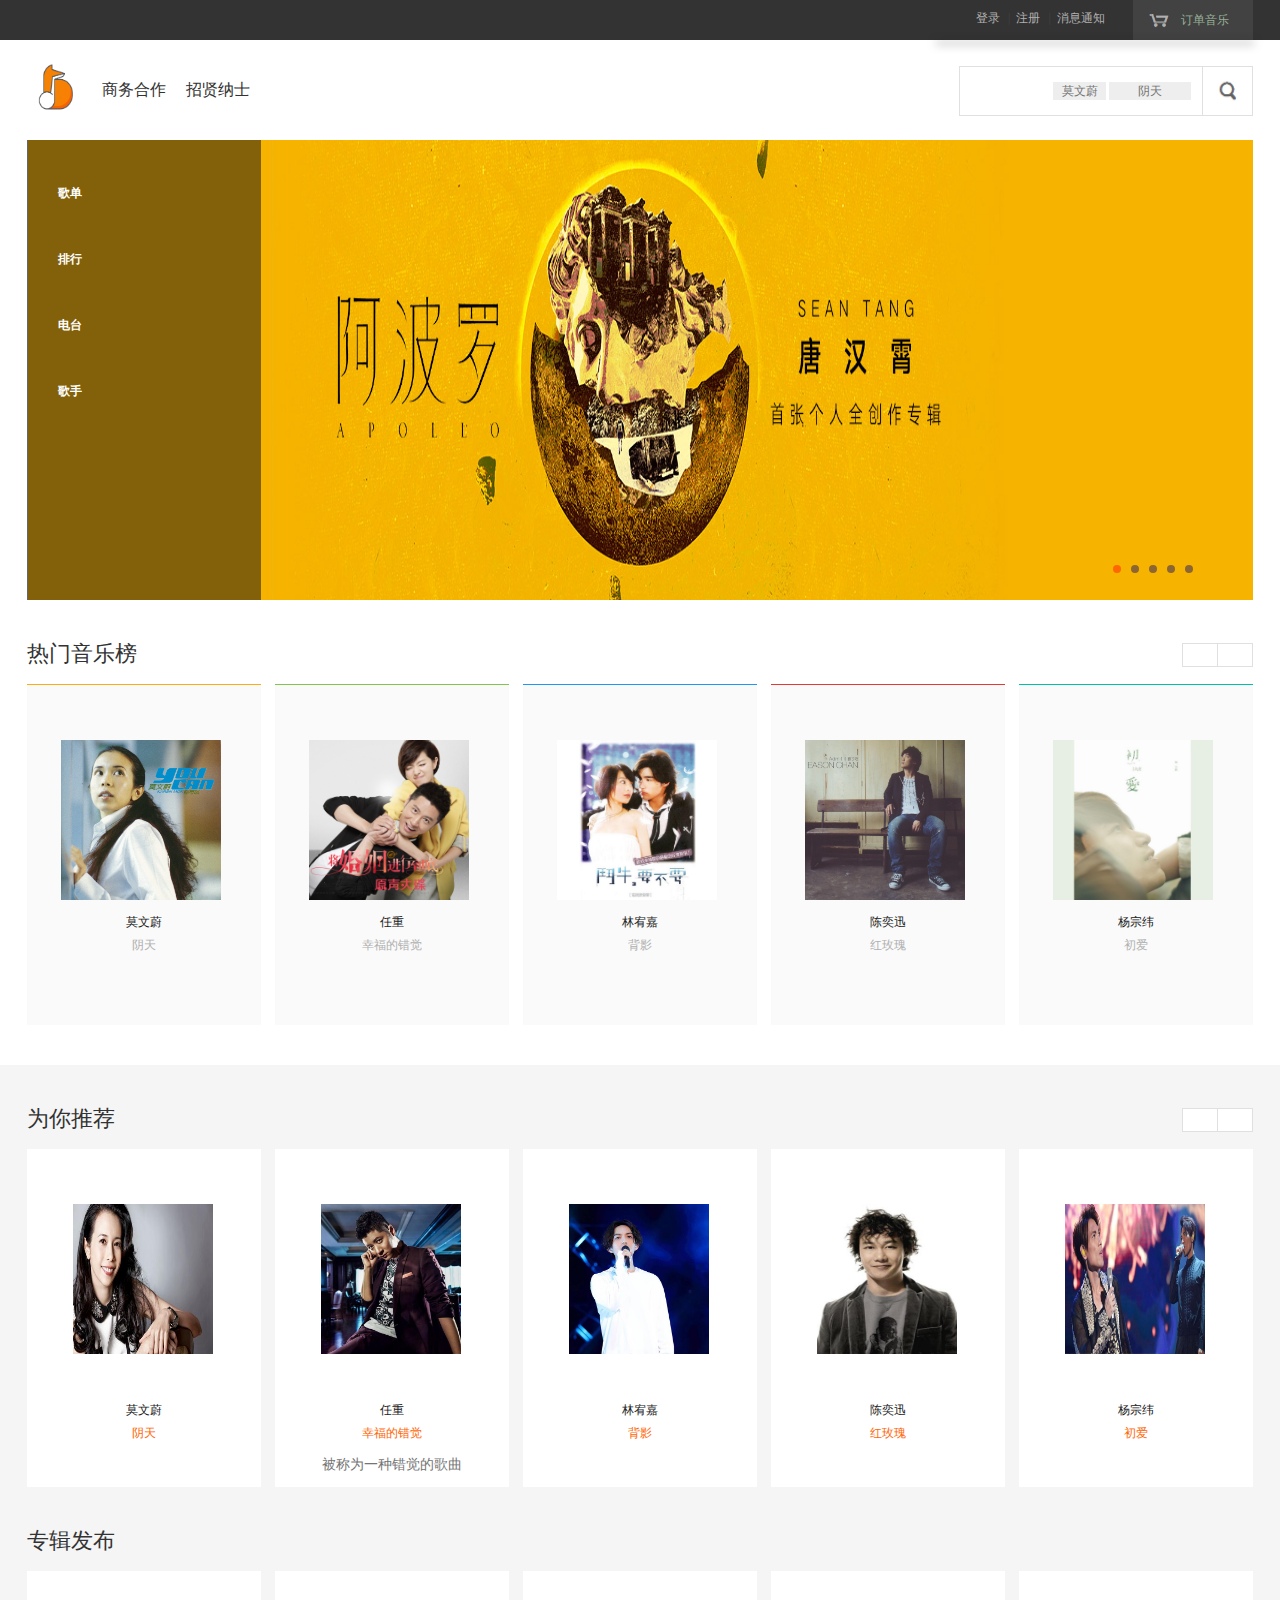
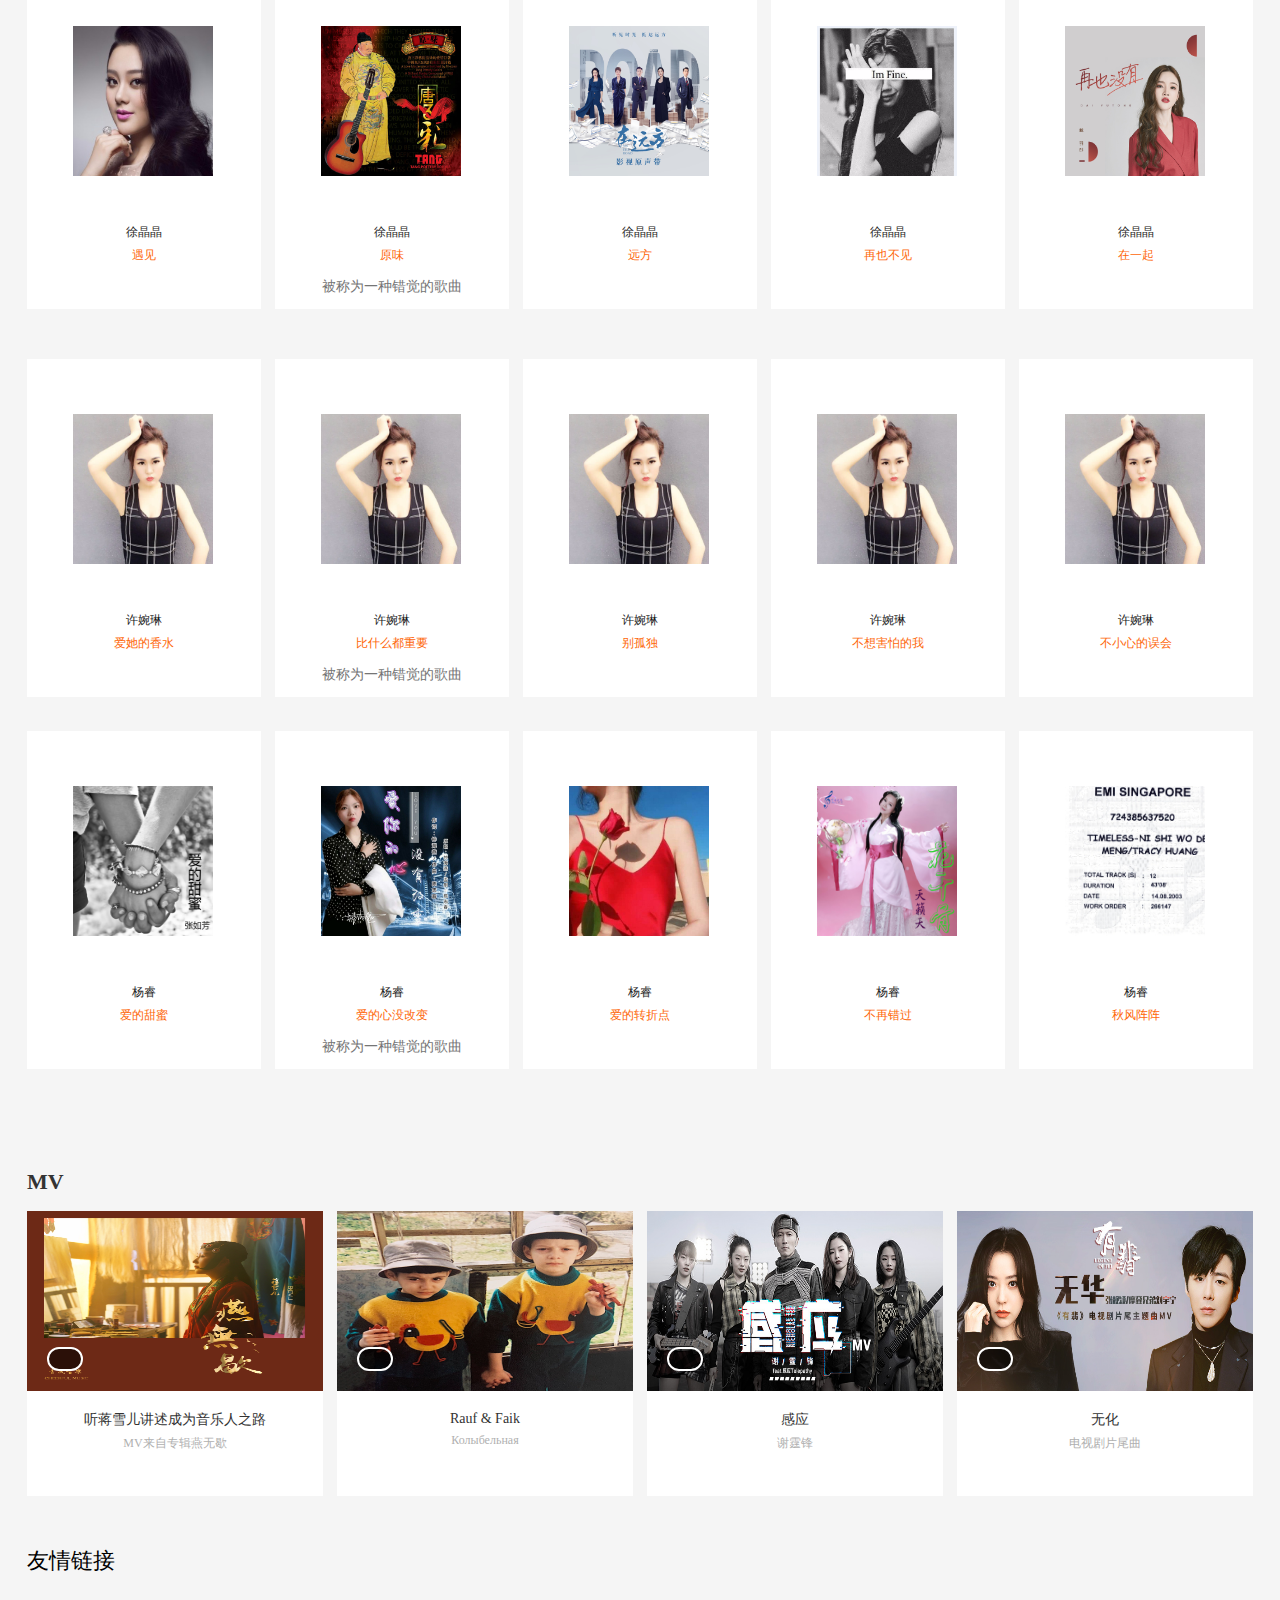
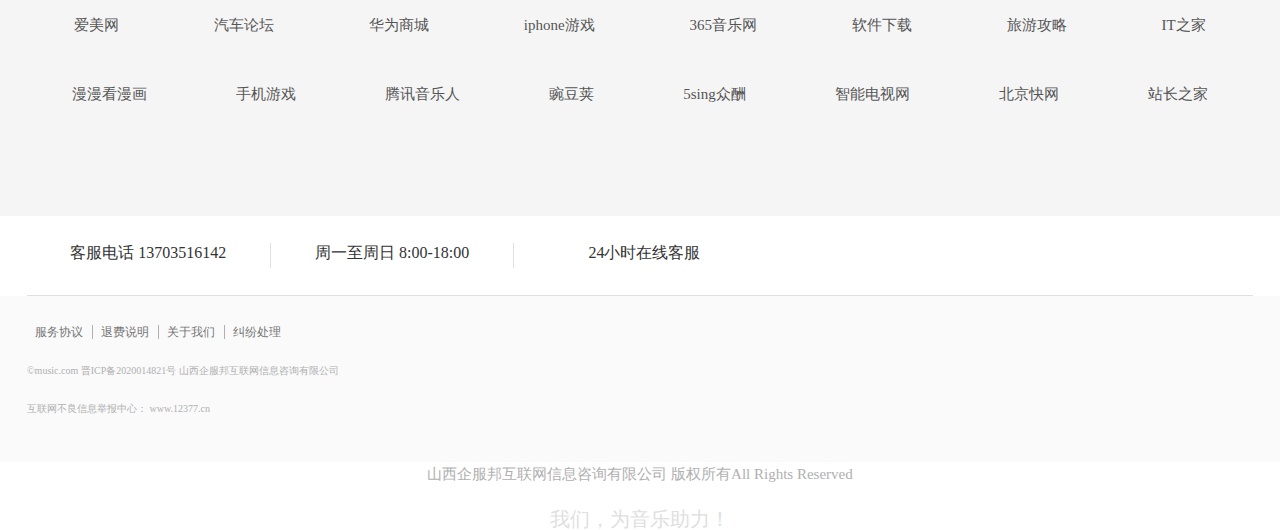
==== commit 24e8503f: "1229.2" ====
--- a/index.html
+++ b/index.html
@@ -409,88 +409,7 @@
 
                             
                              <ul>
-                               <li>
-                                 <a href="play/play.html">
-                                   <div class="item-left">
-                                     <img src="img/item7.jpg" alt="">
-                                   </div>
-                                   <span>四级分类</span>
-                                   <div class="item-right">试听</div>
-                                 </a>
-                               </li>
-
-                               <li>
-                                 <a href="play/play.html">
-                                   <div class="item-left">
-                                     <img src="img/item8.jpg" alt="">
-                                   </div>
-                                   <span>四级分类 Plus</span>
-                                   <div class="item-right">试听</div>
-                                  </a>
-                               </li>
-
-                               <li>
-                                 <a href="play/play.html">
-                                   <div class="item-left">
-                                     <img src="img/item9.png" alt="">
-                                   </div>
-                                   <span>五级分类 4X</span>
-                                   <div class="item-right">试听</div>
-                                 </a>
-                               </li>
-
-                               <li>
-                                 <a href="play/play.html">
-                                   <div class="item-left">
-                                     <img src="img/item10.png" alt="">
-                                   </div>
-                                   <span>三级分类X</span>
-                                   <div class="item-right">试听</div>
-                                 </a>
-                               </li>
-
-                               <li>
-                                 <a href="play/play.html">
-                                   <div class="item-left">
-                                     <img src="img/item11.jpg" alt="">
-                                   </div>
-                                   <span>三级分类</span>
-                                   <div class="item-right">试听</div>
-                                 </a>
-                               </li>
                                
-                               <li>
-                                 <a href="play/play.html">
-                                   <div class="item-left">
-                                     <img src="img/item12.jpg" alt="">
-                                   </div>
-                                   <span>我的音乐盒</span>
-                                   <div class="item-right">试听</div>
-                                 </a>
-                               </li>
-                             </ul>
-
-                           
-                             <ul>
-                               <li>
-                                 <a href="play/play.html">
-                                   <div class="item-left">
-                                     <img src="img/item13.jpg" alt="">
-                                   </div>
-                                   <span>经典曲目</span>
-                                  
-                                 </a>
-                               </li>
-
-                               <li>
-                                 <a href="play/play.html">
-                                   <div class="item-left">
-                                     <img src="img/item14.jpg" alt="">
-                                   </div>
-                                   <span>会员专享</span>
-                                  
-                                 </a>
-                               </li>
 
                                <li>
                                  <a href="play/play.html">
@@ -572,72 +491,82 @@
                                  </a>
                                </li>
                              </ul>
-                             <ul>
-                               <li>
-                                 <a href="play/play.html">
-                                   <div class="item-left">
-                                     <img src="img/item7.jpg" alt="">
-                                   </div>
-                                   <span>莫文蔚</span>
-                                   <div class="item-right">试听</div>
-                                 </a>
-                               </li>
-
-                               <li>
-                                 <a href="play/play.html">
-                                   <div class="item-left">
-                                     <img src="img/item8.jpg" alt="">
-                                   </div>
-                                   <span>任重</span>
-                                   <div class="item-right">试听</div>
-                                  </a>
-                               </li>
-
-                               <li>
-                                 <a href="play/play.html">
-                                   <div class="item-left">
-                                     <img src="img/item9.png" alt="">
-                                   </div>
-                                   <span>张学友</span>
-                                   <div class="item-right">试听</div>
-                                 </a>
-                               </li>
-
-                               <li>
-                                 <a href="play/play.html">
-                                   <div class="item-left">
-                                     <img src="img/item10.png" alt="">
-                                   </div>
-                                   <span>林俊杰</span>
-                                   <div class="item-right">试听</div>
-                                 </a>
-                               </li>
-                             </ul>
+                            
                         </div>
                       </li>
            	   	  	 	<li class="aside-big1">
            	   	  	 	   <a href="play/play.html">
-           	   	  	 		   <span class="big-left">分类</span>
+           	   	  	 		   <span class="big-left">歌手</span>
            	   	  	 	  	  <span class="iconfont icon-jiantou big-right"></span>
            	   	  	 	   </a>
                          <div class="item">
+                          <ul>
+                            <li>
+                              <a href="play/play.html?id=0">
+                                <div class="item-left">
+                                  <img src="img/item7.jpg" alt="">
+                                </div>
+                                <span>莫文蔚</span>
+                                <div class="item-right">试听</div>
+                              </a>
+                            </li>
+
+                            <li>
+                              <a href="play/play.html?id=1">
+                                <div class="item-left">
+                                  <img src="img/item8.jpg" alt="">
+                                </div>
+                                <span>任重</span>
+                                <div class="item-right">试听</div>
+                               </a>
+                            </li>
+
+                            <li>
+                              <a href="play/play.html?id=2">
+                                <div class="item-left">
+                                  <img src="img/item9.png" alt="">
+                                </div>
+                                <span>林宥嘉</span>
+                                <div class="item-right">试听</div>
+                              </a>
+                            </li>
+
+                            <li>
+                              <a href="play/play.html?id=3">
+                                <div class="item-left">
+                                  <img src="img/item10.png" alt="">
+                                </div>
+                                <span>陈奕迅</span>
+                                <div class="item-right">试听</div>
+                              </a>
+                            </li>
+                          </ul>
                              <ul>
                                <li>
                                  <a href="play/play.html">
                                    <div class="item-left">
                                      <img src="img/item1.png" alt="">
                                    </div>
-                                   <span>新歌首发</span>
-                                   <div class="item-right">试听</div>
-                                 </a>
-                               </li>
+                                   <span>徐晶晶</span>
+                                   <div class="item-right">试听</div>
+                                 </a>
+                               </li>
+                               <li>
+                                <a href="play/play.html">
+                                  <div class="item-left">
+                                    <img src="img/item1.png" alt="">
+                                  </div>
+                                  <span>杨睿</span>
+                                  <div class="item-right">试听</div>
+                                </a>
+                              </li>
 
                                <li>
                                  <a href="play/play.html">
                                    <div class="item-left">
                                   
                                    </div>
-                                   <span>最新发布</span>
+                                   <span>许婉琳</span>
                                    <div class="item-right">试听</div>
                                  </a>
                                </li>
@@ -973,7 +902,7 @@
         <div class="tuijian-big">
           <ul class="tuijian-neirong">
             <li>
-              <a href="play/play.html?id=0">
+              <a href="play/play.html?id=10">
                 <img src="img/xjj1.jpg" alt="">
                    <div class="tuijian-n1text1">徐晶晶</div>
                 </a>
@@ -1180,7 +1109,37 @@
             </li>
 	    		</ul>
     		</div>
-    	</div>
+      </div>
+
+     <div style="background-color: #f5f5f5;">
+      <main >
+      <div style="font-size: 22px;" >友情链接</div>
+      <div style="width: 100%;height: 200px; margin-top: 40px;">
+        <ul style="display: block;display: flex;justify-content: space-around;">
+          <li class="yiru"><a href="http://www.lady8844.com/" >爱美网</a></li>
+          <li class="yiru"><a href="http://baa.bitauto.com/" >汽车论坛</a></li>
+          <li class="yiru"><a href="http://www.vmall.com/" >华为商城</a></li>
+          <li class="yiru"><a href="http://www.25pp.com" >iphone游戏</a></li>
+          <li class="yiru"><a href="http://www.yue365.com/" >365音乐网</a></li>
+          <li class="yiru"><a href="http://www.xiazaiba.com" >软件下载</a></li>
+          <li class="yiru"><a href="http://you.ctrip.com/" >旅游攻略</a></li>
+          <li class="yiru"><a href="http://www.ithome.com/" >IT之家</a></li>
+        </ul>
+
+        <ul style="display: block;display: flex;justify-content: space-around; margin-top: 50px">
+          <li class="yiru"><a href="http://www.manmankan.com/">漫漫看漫画</a></li>
+          <li class="yiru"><a href="http://www.9game.cn" >手机游戏</a></li>
+          <li class="yiru"><a href="http://y.tencentmusic.com" >腾讯音乐人</a></li>
+          <li class="yiru"><a href="http://www.wandoujia.com/" >豌豆荚</a></li>
+          <li class="yiru"><a href="http://zc.kugou.com/#/zcintiate" >5sing众酬</a></li>
+          <li class="yiru"><a href="https://www.znds.com/" >智能电视网</a></li>
+          <li class="yiru"><a href="http://www.fastweb.com.cn/" >北京快网</a></li>
+          <li class="yiru"><a href="http://www.chinaz.com/" >站长之家</a></li>
+        </ul>
+      
+      </div>
+    </main>
+  </div>
    
     	<div class="sitefooter">
     		<div class="footerservice">
@@ -1219,7 +1178,8 @@
               ©music.com  晋ICP备2020014821号 山西企服邦互联网信息咨询有限公司
             </div>
             <div class="foot-mbottom">
-              互联网不良信息举报中心：www.12377.cn 
+              
+              互联网不良信息举报中心：<a href="https://www.12377.cn" style="color: #b0b0b0;" class="bsb"> www.12377.cn </a>
             </div>
             </div>
            
--- a/css/index.css
+++ b/css/index.css
@@ -1101,6 +1101,7 @@
 .contentitem:hover .controlprev{
 	opacity: 1;
 }
+
 .xmcontrolsblock .controlnext{
 	right: 0;
 	position: absolute;
@@ -1123,7 +1124,7 @@
 	width: 100%;
 	height: 393px;
 	background: #F5F5F5;
-	padding-top: 40px;
+	/* padding-top: 40px; */
 }
 .homevideoboxson{
 	width: 1226px;
@@ -1349,6 +1350,14 @@
 	font-style: normal;
 	color: #ff6700;
 }
+
+.yiru a{
+	color:#555;
+	font-size: 15px;
+}
+ .yiru a:hover{
+	color:#ff6700;
+}
 .colcontact a:hover{
 	background: #ff6700;
 	color: #fff;
--- a/css/xiaomi.css
+++ b/css/xiaomi.css
@@ -2173,6 +2173,12 @@
 	/* float: left; */
 	
 }
+.foot-mbottom a:hover{
+	color: blue;
+}
+.bsb:hover{
+	color: blue;
+}
 .foot-right{
 	width:100%;
 	height: 29px;
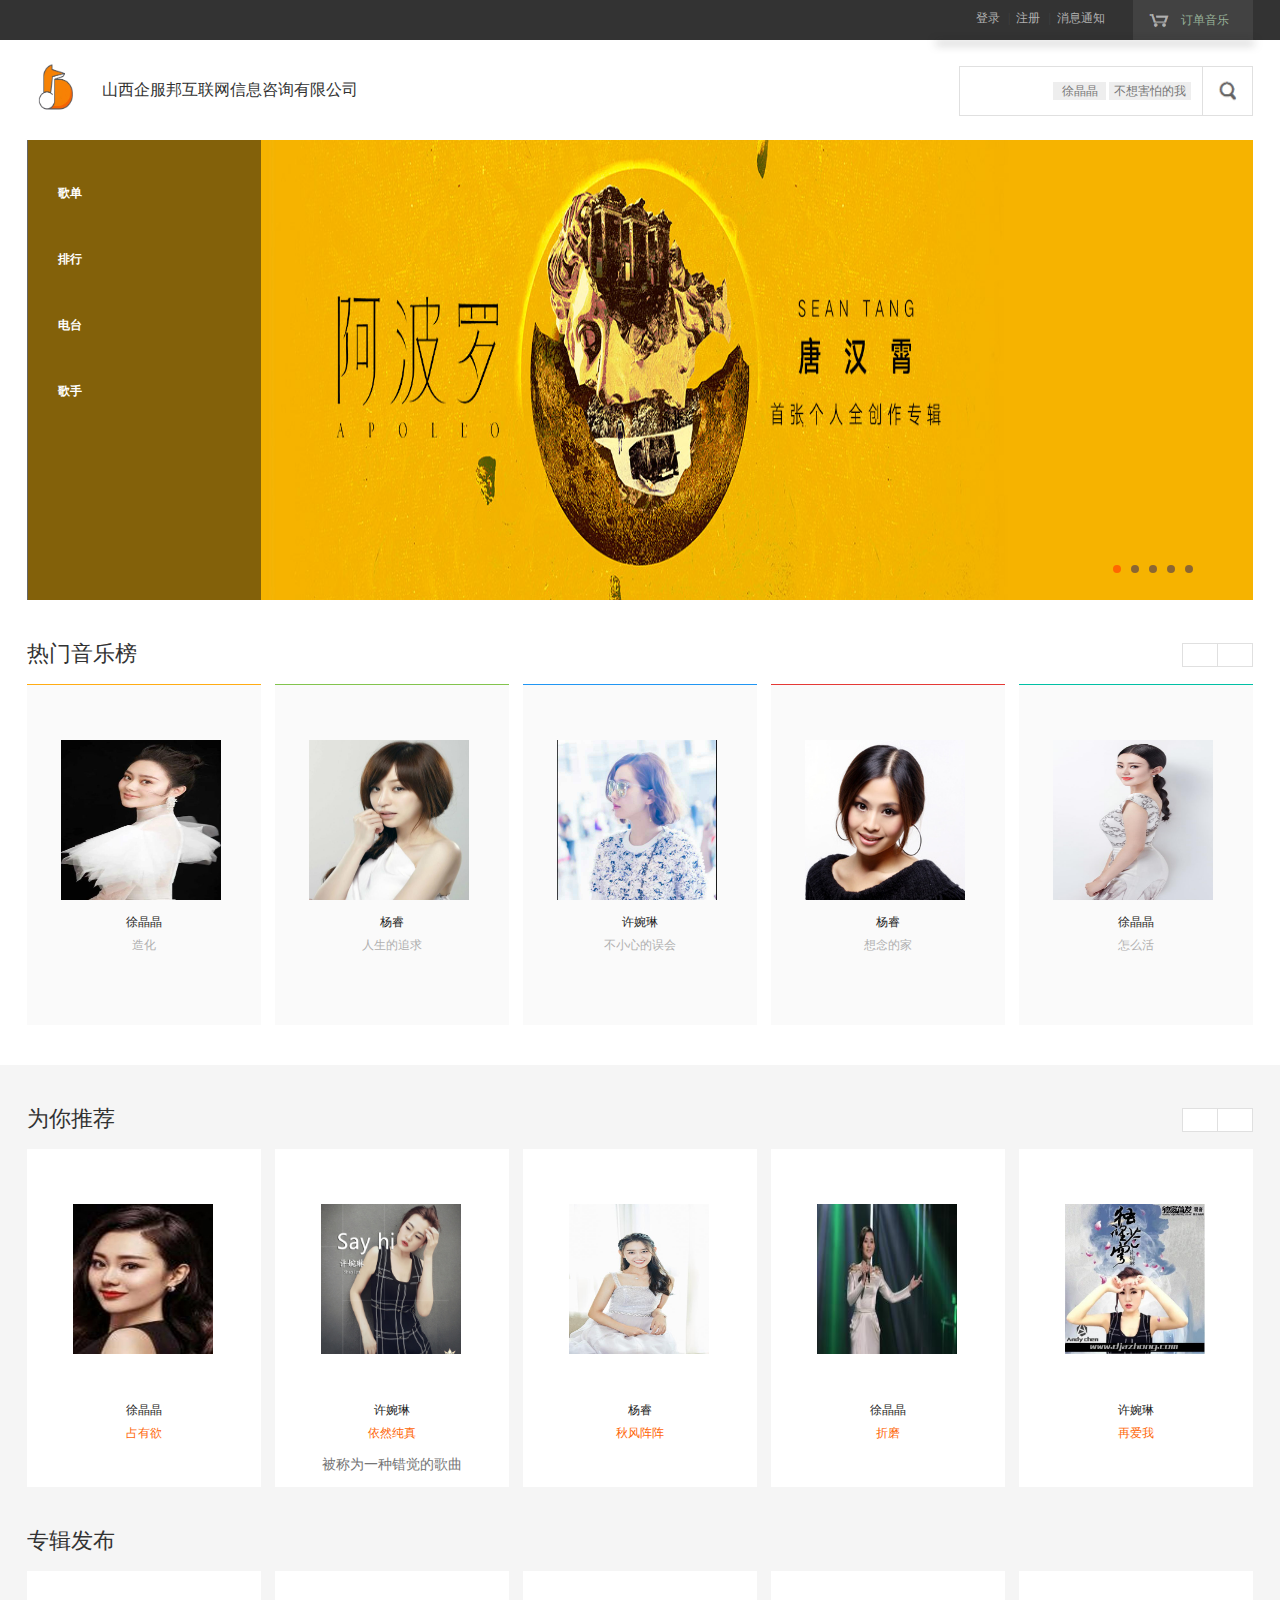
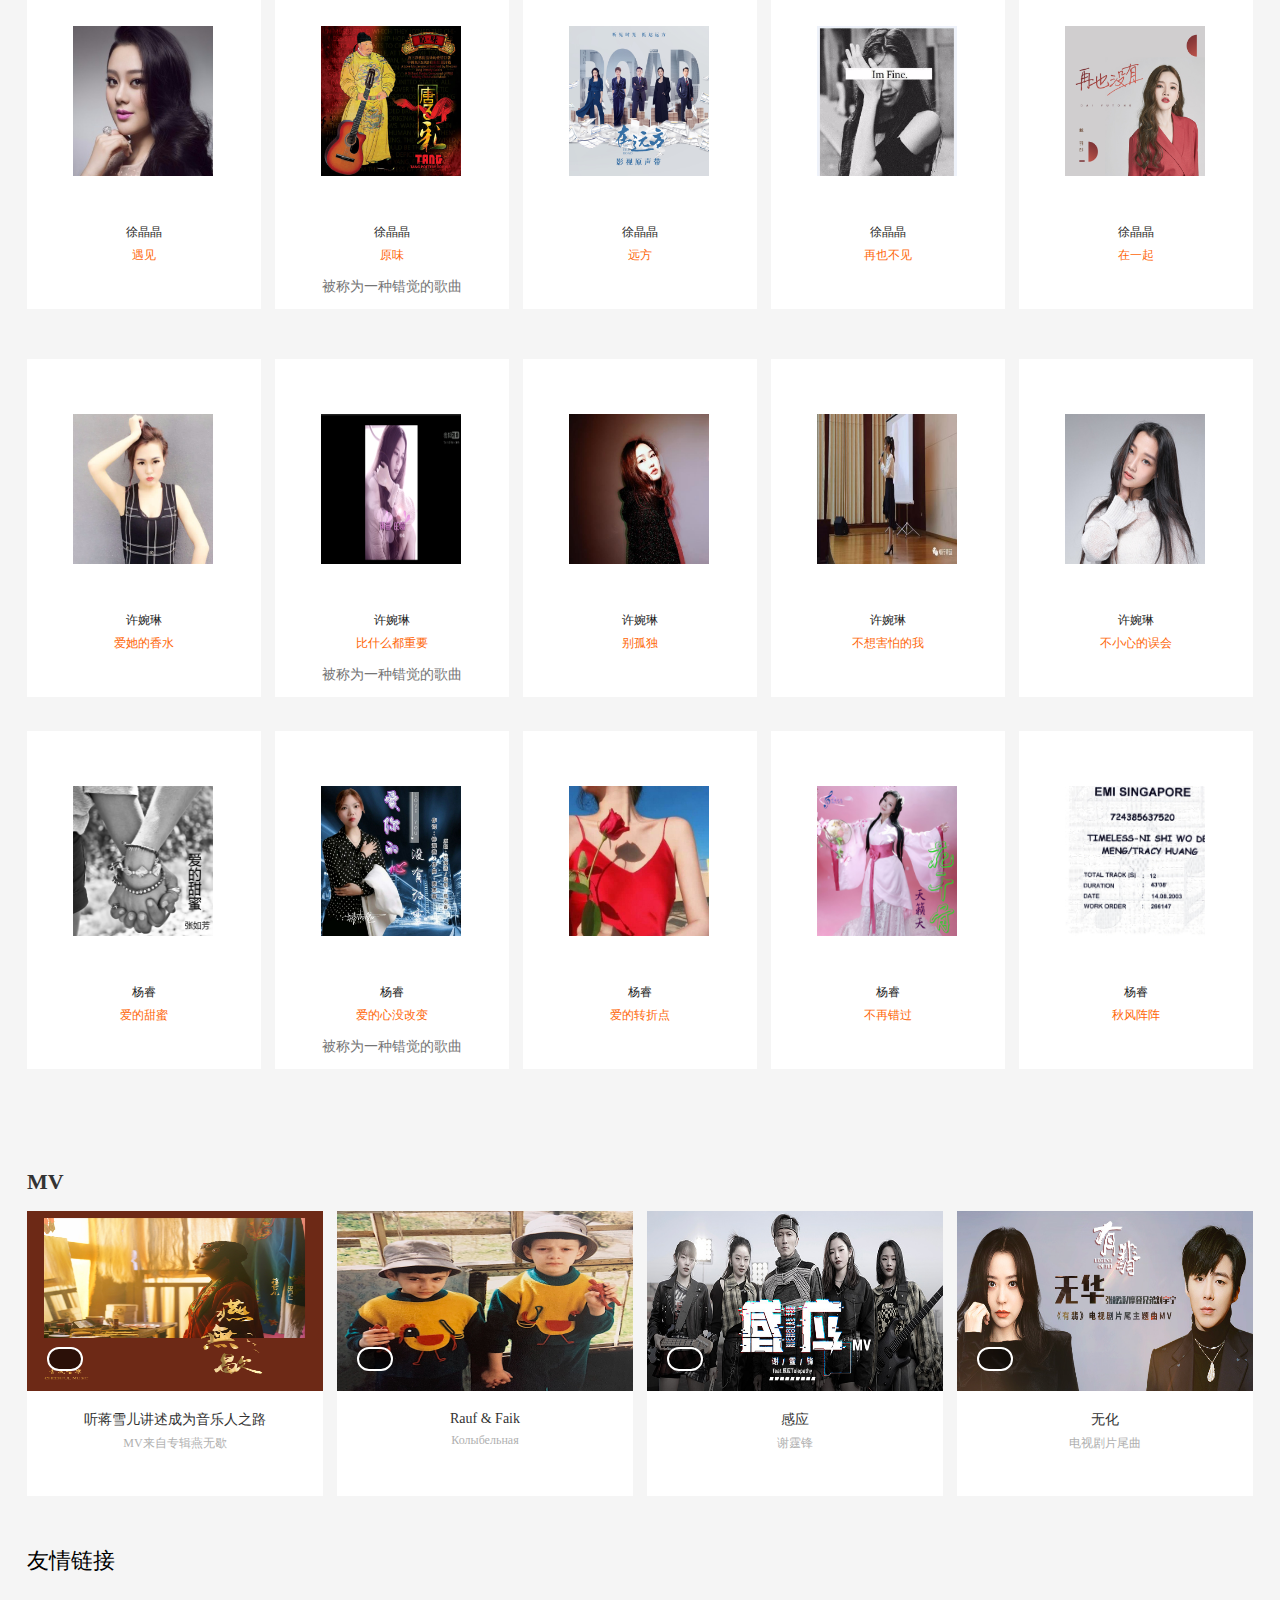
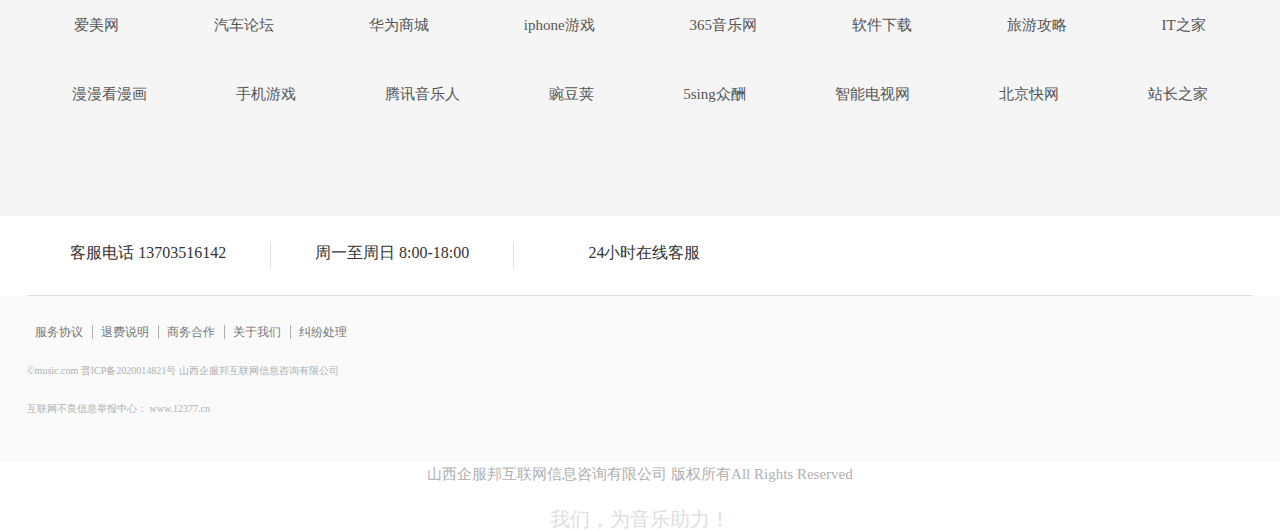
==== commit 730c50e7: "finish" ====
--- a/index.html
+++ b/index.html
@@ -53,13 +53,17 @@
            	   	  <nav>
            	   	  	 <ul>
            	   	  	 
-           	   	  	 	<li class="nav-li">
+           	   	  	 	<!-- <li class="nav-li">
                         <a href="music6.html">商务合作</a>
                        
                       </li>
            	   	  	 	
            	   	  	 	<li class="nav-li">
                         <a href="">招贤纳士</a>
+                       
+                      </li> -->
+                      <li class="nav-li">
+                        <a href="javascript:0">山西企服邦互联网信息咨询有限公司</a>
                        
                       </li>
            	   	  	
@@ -69,36 +73,36 @@
            	   	  <!-- 右边 -->
            	   	  <div class="nav-right">
            	   	  	  <input type="text" class="nav-r1">
-           	   	  	   <div class="nav-r1text"><a href="play/play.html">莫文蔚</a></div>
-           	   	  	   <div class="nav-r2text"><a href="play/play.html">阴天</a></div>
+           	   	  	   <div class="nav-r1text"><a href="play/play.html">徐晶晶</a></div>
+           	   	  	   <div class="nav-r2text"><a href="play/play.html?id=23">不想害怕的我</a></div>
            	   	  	  <input type="button" class="nav-r2" id="musica">
                       <ul class="nav-block">
-                        <li><a href="">
+                        <li><a href="play/play.html?id=0">
                           <span>阴天</span>
                           <span>约有11859条</span>
                         </a></li>
-                        <li><a href="">
-                          <span>5.20</span>
+                        <li><a href="play/play.html?id=6">
+                          <span>追光者</span>
                           <span>约有10658条</span>
                         </a></li>
-                        <li><a href="">
+                        <li><a href="play/play.html?id=1">
                           <span>失重的错觉</span>
                           <span>约有9981条</span>
                         </a></li>
-                        <li><a href="">
+                        <li><a href="play/play.html?id=3">
                           <span>红玫瑰</span>
                           <span>约有8868条</span>
                         </a></li>
-                        <li><a href="">
+                        <li><a href="play/play.html?id=4">
                            <span>初爱</span>
                           <span>约有8200条</span>
                         </a></li>
-                        <li><a href="">
+                        <li><a href="play/play.html?id=5">
                            <span>情书</span>
                           <span>约有7556条</span>
                         </a></li>
-                        <li><a href="">
-                           <span>陈奕迅</span>
+                        <li><a href="play/play.html?id=34">
+                           <span>杨睿</span>
                           <span>约有6400条</span>
                         </a></li>
                       
@@ -154,7 +158,7 @@
                        
                              <ul>
                                <li>
-                                 <a href="play/play.html">
+                                 <a href="play/play.html?id=10">
                                    <div class="item-left">
                                     
                                    </div>
@@ -164,7 +168,7 @@
                                </li>
 
                                <li>
-                                 <a href="play/play.html">
+                                 <a href="play/play.html?id=11">
                                    <div class="item-left">
                                      <img src="" alt="">
                                    </div>
@@ -174,7 +178,7 @@
                                </li>
 
                                <li>
-                                 <a href="play/play.html">
+                                 <a href="play/play.html?id=12">
                                    <div class="item-left">
                                      <img src="img/item3.jpg" alt="">
                                    </div>
@@ -184,7 +188,7 @@
                                </li>
 
                                <li>
-                                 <a href="play/play.html">
+                                 <a href="play/play.html?id=13">
                                    <div class="item-left">
                                      <img src="img/item5.png" alt="">
                                    </div>
@@ -194,7 +198,7 @@
                                </li>
 
                                <li>
-                                 <a href="play/play.html">
+                                 <a href="play/play.html?id=14">
                                    <div class="item-left">
                                      <img src="img/item4.jpg" alt="">
                                    </div>
@@ -204,7 +208,7 @@
                                </li>
 
                                <li>
-                                 <a href="play/play.html">
+                                 <a href="play/play.html?id=15">
                                    <div class="item-left">
                                      <img src="img/item6.jpg" alt="">
                                    </div>
@@ -215,7 +219,7 @@
                              </ul>                              
                              <ul>
                                <li>
-                                 <a href="play/play.html">
+                                 <a href="play/play.html?id=16">
                                    <div class="item-left">
                                      <img src="img/item1.png" alt="">
                                    </div>
@@ -225,7 +229,7 @@
                                </li>
 
                                <li>
-                                 <a href="play/play.html">
+                                 <a href="play/play.html?id=17">
                                    <div class="item-left">
                                    
                                    </div>
@@ -235,7 +239,7 @@
                                </li>
 
                                <li>
-                                 <a href="play/play.html">
+                                 <a href="play/play.html?id=18">
                                    <div class="item-left">
                                      <img src="img/item3.jpg" alt="">
                                    </div>
@@ -245,7 +249,7 @@
                                </li>
 
                                <li>
-                                 <a href="play/play.html">
+                                 <a href="play/play.html?id=19">
                                    <div class="item-left">
                                      <img src="img/item5.png" alt="">
                                    </div>
@@ -255,7 +259,7 @@
                                </li>
 
                                <li>
-                                 <a href="play/play.html">
+                                 <a href="play/play.html?id=20">
                                    <div class="item-left">
                                      <img src="img/item4.jpg" alt="">
                                    </div>
@@ -265,7 +269,7 @@
                                </li>
 
                                <li>
-                                 <a href="play/play.html">
+                                 <a href="play/play.html?id=21">
                                    <div class="item-left">
                                      <img src="img/item6.jpg" alt="">
                                    </div>
@@ -285,7 +289,7 @@
                             
                              <ul>
                                <li>
-                                 <a href="play/play.html">
+                                 <a href="play/play.html?id=22">
                                    <div class="item-left">
                                      <img src="img/item1.png" alt="">
                                    </div>
@@ -295,7 +299,7 @@
                                </li>
 
                                <li>
-                                 <a href="play/play.html">
+                                 <a href="play/play.html?id=23">
                                    <div class="item-left">
                                   
                                    </div>
@@ -305,7 +309,7 @@
                                </li>
 
                                <li>
-                                 <a href="play/play.html">
+                                 <a href="play/play.html?id=24">
                                    <div class="item-left">
                                      <img src="img/item3.jpg" alt="">
                                    </div>
@@ -315,7 +319,7 @@
                                </li>
 
                                <li>
-                                 <a href="play/play.html">
+                                 <a href="play/play.html?id=25">
                                    <div class="item-left">
                                      <img src="img/item5.png" alt="">
                                    </div>
@@ -325,7 +329,7 @@
                                </li>
 
                                <li>
-                                 <a href="play/play.html">
+                                 <a href="play/play.html?id=26">
                                    <div class="item-left">
                                      <img src="img/item4.jpg" alt="">
                                    </div>
@@ -335,7 +339,7 @@
                                </li>
 
                                <li>
-                                 <a href="play/play.html">
+                                 <a href="play/play.html?id=27">
                                    <div class="item-left">
                                      <img src="img/item6.jpg" alt="">
                                    </div>
@@ -347,7 +351,7 @@
 
                              <ul>
                                <li>
-                                 <a href="play/play.html">
+                                 <a href="play/play.html?id=28">
                                    <div class="item-left">
                                      <img src="img/item7.jpg" alt="">
                                    </div>
@@ -357,7 +361,7 @@
                                </li>
 
                                <li>
-                                 <a href="play/play.html">
+                                 <a href="play/play.html?id=29">
                                    <div class="item-left">
                                      <img src="img/item8.jpg" alt="">
                                    </div>
@@ -367,7 +371,7 @@
                                </li>
 
                                <li>
-                                 <a href="play/play.html">
+                                 <a href="play/play.html?id=30">
                                    <div class="item-left">
                                      <img src="img/item9.png" alt="">
                                    </div>
@@ -377,7 +381,7 @@
                                </li>
 
                                <li>
-                                 <a href="play/play.html">
+                                 <a href="play/play.html?id=31">
                                    <div class="item-left">
                                      <img src="img/item10.png" alt="">
                                    </div>
@@ -387,7 +391,7 @@
                                </li>
 
                                <li>
-                                 <a href="play/play.html">
+                                 <a href="play/play.html?id=32">
                                    <div class="item-left">
                                      <img src="img/item11.jpg" alt="">
                                    </div>
@@ -397,7 +401,7 @@
                                </li>
                                
                                <li>
-                                 <a href="play/play.html">
+                                 <a href="play/play.html?id=33">
                                    <div class="item-left">
                                      <img src="img/item12.jpg" alt="">
                                    </div>
@@ -412,7 +416,7 @@
                                
 
                                <li>
-                                 <a href="play/play.html">
+                                 <a href="play/play.html?id=34">
                                    <div class="item-left">
                                      <img src="img/item15.jpg" alt="">
                                    </div>
@@ -432,7 +436,7 @@
                           <div class="item">
                              <ul>
                                <li>
-                                 <a href="play/play.html">
+                                 <a href="play/play.html?id=33">
                                    <div class="item-left">
                                      <img src="img/item1.png" alt="">
                                    </div>
@@ -441,18 +445,18 @@
                                  </a>
                                </li>
 
-                               <li>
-                                 <a href="play/play.html">
+                               <!-- <li>
+                                 <a href="play/play.html?id=32">
                                    <div class="item-left">
                                     
                                    </div>
                                    <span>中文DJ</span>
                                    <div class="item-right">试听</div>
                                  </a>
-                               </li>
-
-                               <li>
-                                 <a href="play/play.html">
+                               </li> -->
+
+                               <li>
+                                 <a href="play/play.html?id=31">
                                    <div class="item-left">
                                      <img src="img/item3.jpg" alt="">
                                    </div>
@@ -462,7 +466,7 @@
                                </li>
 
                                <li>
-                                 <a href="play/play.html">
+                                 <a href="play/play.html?id=29">
                                    <div class="item-left">
                                      <img src="img/item5.png" alt="">
                                    </div>
@@ -472,7 +476,7 @@
                                </li>
 
                                <li>
-                                 <a href="play/play.html">
+                                 <a href="play/play.html?id=28">
                                    <div class="item-left">
                                      <img src="img/item4.jpg" alt="">
                                    </div>
@@ -482,7 +486,7 @@
                                </li>
 
                                <li>
-                                 <a href="play/play.html">
+                                 <a href="play/play.html?id=27">
                                    <div class="item-left">
                                      <img src="img/item6.jpg" alt="">
                                    </div>
@@ -500,7 +504,7 @@
            	   	  	 	  	  <span class="iconfont icon-jiantou big-right"></span>
            	   	  	 	   </a>
                          <div class="item">
-                          <ul>
+                          <!-- <ul>
                             <li>
                               <a href="play/play.html?id=0">
                                 <div class="item-left">
@@ -540,10 +544,10 @@
                                 <div class="item-right">试听</div>
                               </a>
                             </li>
-                          </ul>
+                          </ul> -->
                              <ul>
                                <li>
-                                 <a href="play/play.html">
+                                 <a href="play/play.html?id=15">
                                    <div class="item-left">
                                      <img src="img/item1.png" alt="">
                                    </div>
@@ -552,7 +556,7 @@
                                  </a>
                                </li>
                                <li>
-                                <a href="play/play.html">
+                                <a href="play/play.html?id=33">
                                   <div class="item-left">
                                     <img src="img/item1.png" alt="">
                                   </div>
@@ -562,7 +566,7 @@
                               </li>
 
                                <li>
-                                 <a href="play/play.html">
+                                 <a href="play/play.html?id=26">
                                    <div class="item-left">
                                   
                                    </div>
@@ -667,116 +671,116 @@
                     <div class="star-pro">
                   
                       <div class="star-pro1">
-                          <a href="play/play.html?id=0">
-                             <img src="img/r1.jpg" alt="">
+                          <a href="play/play.html?id=16">
+                             <img src="img/x15.jpg" alt="">
                           </a>
                           <div class="star-p1text1">
-                             <a href="play/play.html">莫文蔚</a>
+                             <a href="play/play.html">徐晶晶</a>
                           </div>
-                          <div class="star-p1text2">阴天</div>
+                          <div class="star-p1text2">造化</div>
                         
                       </div>
                      
                      <div class="star-pro1 pro2">
-                          <a href="play/play.html?id=1">
-                             <img src="img/r2.jpg" alt="">
+                          <a href="play/play.html?id=34">
+                             <img src="img/y15.jpg" alt="">
                           </a>
                           <div class="star-p1text1">
-                            <a href="">任重</a>
+                            <a href="">杨睿</a>
                           </div>
-                          <div class="star-p1text2">幸福的错觉</div>
+                          <div class="star-p1text2">人生的追求</div>
                           
                       </div>
                      
                       <div class="star-pro1 pro3">
-                          <a href="play/play.html?id=2">
-                             <img src="img/r3.jpg" alt="">
+                          <a href="play/play.html?id=24">
+                             <img src="img/l15.jpg" alt="">
                           </a>
                           <div class="star-p1text1">
-                            <a href="">林宥嘉</a>
+                            <a href="">许婉琳</a>
                           </div>
-                          <div class="star-p1text2">背影</div>
+                          <div class="star-p1text2">不小心的误会</div>
                         
                       </div>
                   
                       <div class="star-pro1 pro4">
-                          <a href="play/play.html?id=3">
-                             <img src="img/r4.jpg" alt="">
+                          <a href="play/play.html?id=35">
+                             <img src="img/y16.jpg" alt="">
                           </a>
                           <div class="star-p1text1">
                             <a href="">
-                              陈奕迅
+                              杨睿
                             </a>
                           </div>
-                          <div class="star-p1text2">红玫瑰</div>
+                          <div class="star-p1text2">想念的家</div>
                           
                       </div>
                      
                       <div class="star-pro1 pro5">
-                          <a href="play/play.html?id=4">
-                             <img src="img/r5.jpg" alt="">
+                          <a href="play/play.html?id=17">
+                             <img src="img/x16.jpg" alt="">
                           </a>
                           <div class="star-p1text1">
-                             <a href="">杨宗纬</a>
+                             <a href="">徐晶晶</a>
                           </div>
-                          <div class="star-p1text2">初爱</div>
+                          <div class="star-p1text2">怎么活</div>
                          
                       </div>
                     
                       <div class="star-pro1">
-                          <a href="play/play.html?id=5">
-                             <img src="img/r6.jpg" alt="">
+                          <a href="play/play.html?id=36">
+                             <img src="img/y17.jpg" alt="">
                           </a>
                           <div class="star-p1text1">
-                             <a href="">张学友</a>
+                             <a href="">杨睿</a>
                           </div>
-                          <div class="star-p1text2">情书</div>
+                          <div class="star-p1text2">学会解脱</div>
                          
                       </div>
                     
                      <div class="star-pro1 pro2">
-                          <a href="play/play.html?id=4">
-                             <img src="img/r5.jpg" alt="">
+                          <a href="play/play.html?id=25">
+                             <img src="img/l16.jpg" alt="">
                           </a>
                           <div class="star-p1text1">
-                            <a href="">杨宗纬</a>
+                            <a href="">许婉琳</a>
                           </div>
-                          <div class="star-p1text2">初爱</div>
+                          <div class="star-p1text2">放映的场景</div>
                           
                       </div>
                     
                       <div class="star-pro1 pro3">
-                          <a href="play/play.html?id=3">
-                             <img src="img/r4.jpg" alt="">
+                          <a href="play/play.html?id=18">
+                             <img src="img/x17.jpg" alt="">
                           </a>
                           <div class="star-p1text1">
-                            <a href="">陈奕迅</a>
+                            <a href="">徐晶晶</a>
                           </div>
-                          <div class="star-p1text2">红玫瑰</div>
+                          <div class="star-p1text2">占有欲</div>
                           
                       </div>
                      
                       <div class="star-pro1 pro4">
-                          <a href="play/play.html?id=0">
-                             <img src="img/291.jpeg" alt="">
+                          <a href="play/play.html?id=37">
+                             <img src="img/y18.jpeg" alt="">
                           </a>
                           <div class="star-p1text1">
                             <a href="">
-                             莫文蔚
+                             杨睿
                             </a>
                           </div>
-                          <div class="star-p1text2"> 阴天</div>
+                          <div class="star-p1text2"> 一起流浪</div>
                         
                       </div>
                     
                       <div class="star-pro1 pro5">
-                          <a href="play/play.html?id=1">
-                             <img src="img/r2.jpg" alt="">
+                          <a href="play/play.html?id=26">
+                             <img src="img/l17.jpg" alt="">
                           </a>
                           <div class="star-p1text1">
-                             <a href="">任重</a>
+                             <a href="">许婉琳</a>
                           </div>
-                          <div class="star-p1text2">幸福的错觉</div>
+                          <div class="star-p1text2">依然纯真</div>
                           <!-- <div class="star-p1text3">1099元</div> -->
                       </div>
                      
@@ -808,82 +812,82 @@
                   <div class="tuijian-big">
                     <ul class="tuijian-neirong">
                       <li>
-                        <a href="play/play.html?id=0">
-                          <img src="img/291.jpeg" alt="">
-                             <div class="tuijian-n1text1">莫文蔚</div>
-                          </a>
-                          <div class="tuijian-n1text2">阴天</div>
+                        <a href="play/play.html?id=18">
+                          <img src="img/x18.jpeg" alt="">
+                             <div class="tuijian-n1text1">徐晶晶</div>
+                          </a>
+                          <div class="tuijian-n1text2">占有欲</div>
                           
                       </li>
                       <li>
-                         <a href="play/play.html?id=1">
-                          <img src="img/292.jpg" alt="">
-                             <div class="tuijian-n1text1">任重</div>
-                          </a>
-                          <div class="tuijian-n1text2">幸福的错觉</div>
+                         <a href="play/play.html?id=26">
+                          <img src="img/l18.jpg" alt="">
+                             <div class="tuijian-n1text1">许婉琳</div>
+                          </a>
+                          <div class="tuijian-n1text2">依然纯真</div>
                           <div class="tuijian-n1text3">被称为一种错觉的歌曲</div>
                       </li>
                       <li>
-                         <a href="play/play.html?id=2">
-                          <img src="img/293.jpg" alt="">
-                             <div class="tuijian-n1text1">林宥嘉</div>
-                          </a>
-                          <div class="tuijian-n1text2">背影</div>
+                         <a href="play/play.html?id=34">
+                          <img src="img/y19.jpg" alt="">
+                             <div class="tuijian-n1text1">杨睿</div>
+                          </a>
+                          <div class="tuijian-n1text2">秋风阵阵</div>
                           <!-- <div class="tuijian-n1text3">5839人好评</div> -->
                      </li>
                      <li>
-                         <a href="play/play.html?id=3">
-                          <img src="img/294.jpg" alt="">
-                             <div class="tuijian-n1text1">陈奕迅</div>
-                          </a>
-                          <div class="tuijian-n1text2">红玫瑰</div>
+                         <a href="play/play.html?id=19">
+                          <img src="img/x19.jpeg" alt="">
+                             <div class="tuijian-n1text1">徐晶晶</div>
+                          </a>
+                          <div class="tuijian-n1text2">折磨</div>
                           <!-- <div class="tuijian-n1text3">2197人好评</div> -->
                      </li>
                      <li class="tuijian-nrson">
-                         <a href="play/play.html?id=4">
-                          <img src="img/295.jpg" alt="">
-                             <div class="tuijian-n1text1">杨宗纬</div>
-                          </a>
-                          <div class="tuijian-n1text2">初爱</div>
+                         <a href="play/play.html?id=39">
+                          <img src="img/l19.jpg" alt="">
+                             <div class="tuijian-n1text1">许婉琳</div>
+                          </a>
+                          <div class="tuijian-n1text2">再爱我</div>
                           <!-- <div class="tuijian-n1text3">1.1万人好评</div> -->
                      </li>
                     </ul>
                     <ul class="tuijian-neirong">
                       <li>
-                        <a href="play/play.html?id=5">
-                          <img src="img/r6.jpg" alt="">
-                             <div class="tuijian-n1text1">张学友</div>
-                          </a>
-                          <div class="tuijian-n1text2">情书</div>
+                        <a href="play/play.html?id=35">
+                          <img src="img/y20.jpg" alt="">
+                             <div class="tuijian-n1text1">杨睿</div>
+                          </a>
+                          <div class="tuijian-n1text2">想念的家</div>
                           
                       </li>
                       <li>
-                         <a href="play/play.html?id=6">
-                          <img src="img/chun3.png" alt="">
-                             <div class="tuijian-n1text1">昼夜</div>
-                          </a>
-                          <div class="tuijian-n1text2">追光者(钢琴曲)</div>
+                         <a href="play/play.html?id=17">
+                          <img src="img/x20.jpg" alt="">
+                             <div class="tuijian-n1text1">徐晶晶</div>
+                          </a>
+                          <div class="tuijian-n1text2">怎么活</div>
                       </li>
                       <li>
-                         <a href="play/play.html?id=7">
-                          <img src="img/zhiyao.png" alt="">
-                             <div class="tuijian-n1text1">张杰&张碧晨</div>
-                          </a>
-                          <div class="tuijian-n1text2">只要平凡</div>
+                         <a href="play/play.html?id=28">
+                          <img src="img/l20.jpg" alt="">
+                             <div class="tuijian-n1text1">许婉琳</div>
+                          </a>
+                          <div class="tuijian-n1text2">真的好难过</div>
                      </li>
                      <li>
                          <a href="play/play.html?id=8">
-                          <img src="img/chun1.png" alt="">
-                             <div class="tuijian-n1text1">Richard Clayderman</div>
-                          </a>
-                          <div class="tuijian-n1text2">梦中的婚礼(钢琴曲)</div>
+                          <img src="img/y21.jpg" alt="">
+                             <div class="tuijian-n1text1">杨睿</div>
+                          </a>
+                          <div class="tuijian-n1text2">学会解脱</div>
                      </li>
                      <li class="tuijian-nrson">
-                         <a href="play/play.html?id=9">
-                          <img src="img/chun2.png" alt="">
-                             <div class="tuijian-n1text1">K_Williams </div>
-                          </a>
-                          <div class="tuijian-n1text2">菊次郎的夏天</div>
+                         <a href="play/play.html?id=16">
+                          <img src="img/x21.jpg" alt="">
+                             <div class="tuijian-n1text1">徐晶晶 </div>
+                          </a>
+                          <div class="tuijian-n1text2">造化</div>
                      </li>
                     </ul>
                   
@@ -910,7 +914,7 @@
                 
             </li>
             <li>
-               <a href="play/play.html?id=1">
+               <a href="play/play.html?id=11">
                 <img src="img/xjj2.jpg" alt="">
                    <div class="tuijian-n1text1">徐晶晶</div>
                 </a>
@@ -918,7 +922,7 @@
                 <div class="tuijian-n1text3">被称为一种错觉的歌曲</div>
             </li>
             <li>
-               <a href="play/play.html?id=2">
+               <a href="play/play.html?id=12">
                 <img src="img/xjj3.jpg" alt="">
                    <div class="tuijian-n1text1">徐晶晶</div>
                 </a>
@@ -926,7 +930,7 @@
                 <!-- <div class="tuijian-n1text3">5839人好评</div> -->
            </li>
            <li>
-               <a href="play/play.html?id=3">
+               <a href="play/play.html?id=13">
                 <img src="img/xjj4.jpg" alt="">
                    <div class="tuijian-n1text1">徐晶晶</div>
                 </a>
@@ -934,7 +938,7 @@
                 <!-- <div class="tuijian-n1text3">2197人好评</div> -->
            </li>
            <li class="tuijian-nrson">
-               <a href="play/play.html?id=4">
+               <a href="play/play.html?id=15">
                 <img src="img/xjj5.jpg" alt="">
                    <div class="tuijian-n1text1">徐晶晶</div>
                 </a>
@@ -959,7 +963,7 @@
         <div class="tuijian-big" style="margin-top: 50px;">
           <ul class="tuijian-neirong">
             <li>
-              <a href="play/play.html?id=0">
+              <a href="play/play.html?id=20">
                 <img src="img/xwl.jpg" alt="">
                    <div class="tuijian-n1text1">许婉琳</div>
                 </a>
@@ -967,32 +971,32 @@
                 
             </li>
             <li>
-               <a href="play/play.html?id=1">
-                <img src="img/xwl.jpg" alt="">
+               <a href="play/play.html?id=21">
+                <img src="img/l21.jpg" alt="">
                    <div class="tuijian-n1text1">许婉琳</div>
                 </a>
                 <div class="tuijian-n1text2">比什么都重要</div>
                 <div class="tuijian-n1text3">被称为一种错觉的歌曲</div>
             </li>
             <li>
-               <a href="play/play.html?id=2">
-                <img src="img/xwl.jpg" alt="">
+               <a href="play/play.html?id=22">
+                <img src="img/l22.jpg" alt="">
                    <div class="tuijian-n1text1">许婉琳</div>
                 </a>
                 <div class="tuijian-n1text2">别孤独</div>
                 <!-- <div class="tuijian-n1text3">5839人好评</div> -->
            </li>
            <li>
-               <a href="play/play.html?id=3">
-                <img src="img/xwl.jpg" alt="">
+               <a href="play/play.html?id=23">
+                <img src="img/l23.jpg" alt="">
                    <div class="tuijian-n1text1">许婉琳</div>
                 </a>
                 <div class="tuijian-n1text2">不想害怕的我</div>
                 <!-- <div class="tuijian-n1text3">2197人好评</div> -->
            </li>
            <li class="tuijian-nrson">
-               <a href="play/play.html?id=4">
-                <img src="img/xwl.jpg" alt="">
+               <a href="play/play.html?id=24">
+                <img src="img/y23.jpg" alt="">
                    <div class="tuijian-n1text1">许婉琳</div>
                 </a>
                 <div class="tuijian-n1text2">不小心的误会</div>
@@ -1014,7 +1018,7 @@
         <div class="tuijian-big" >
           <ul class="tuijian-neirong">
             <li>
-              <a href="play/play.html?id=0">
+              <a href="play/play.html?id=30">
                 <img src="img/yjj1.jpg" alt="">
                    <div class="tuijian-n1text1">杨睿</div>
                 </a>
@@ -1022,7 +1026,7 @@
                 
             </li>
             <li>
-               <a href="play/play.html?id=1">
+               <a href="play/play.html?id=31">
                 <img src="img/yjj2.jpg" alt="">
                    <div class="tuijian-n1text1">杨睿</div>
                 </a>
@@ -1030,7 +1034,7 @@
                 <div class="tuijian-n1text3">被称为一种错觉的歌曲</div>
             </li>
             <li>
-               <a href="play/play.html?id=2">
+               <a href="play/play.html?id=32">
                 <img src="img/yjj3.jpg" alt="">
                    <div class="tuijian-n1text1">杨睿</div>
                 </a>
@@ -1038,7 +1042,7 @@
                 <!-- <div class="tuijian-n1text3">5839人好评</div> -->
            </li>
            <li>
-               <a href="play/play.html?id=3">
+               <a href="play/play.html?id=33">
                 <img src="img/yjj4.jpg" alt="">
                    <div class="tuijian-n1text1">杨睿</div>
                 </a>
@@ -1046,7 +1050,7 @@
                 <!-- <div class="tuijian-n1text3">2197人好评</div> -->
            </li>
            <li class="tuijian-nrson">
-               <a href="play/play.html?id=4">
+               <a href="play/play.html?id=34">
                 <img src="img/yjj5.jpg" alt="">
                    <div class="tuijian-n1text1">杨睿</div>
                 </a>
@@ -1167,11 +1171,13 @@
             <div class="foot-middle">
               <div class="foot-mtopa">
                <ul class="foot-mtop">
-            
+               
               <li><a href="music2.html">服务协议</a></li>
               <li><a href="music3.html">退费说明</a></li>
+              <li><a href="music6.html">商务合作</a></li>
               <li><a href="music4.html">关于我们</a></li>
               <li><a href="music5.html" class="mtop-llast">纠纷处理</a></li>
+             
             </ul>
           </div>
             <div class="foot-mbottom">
